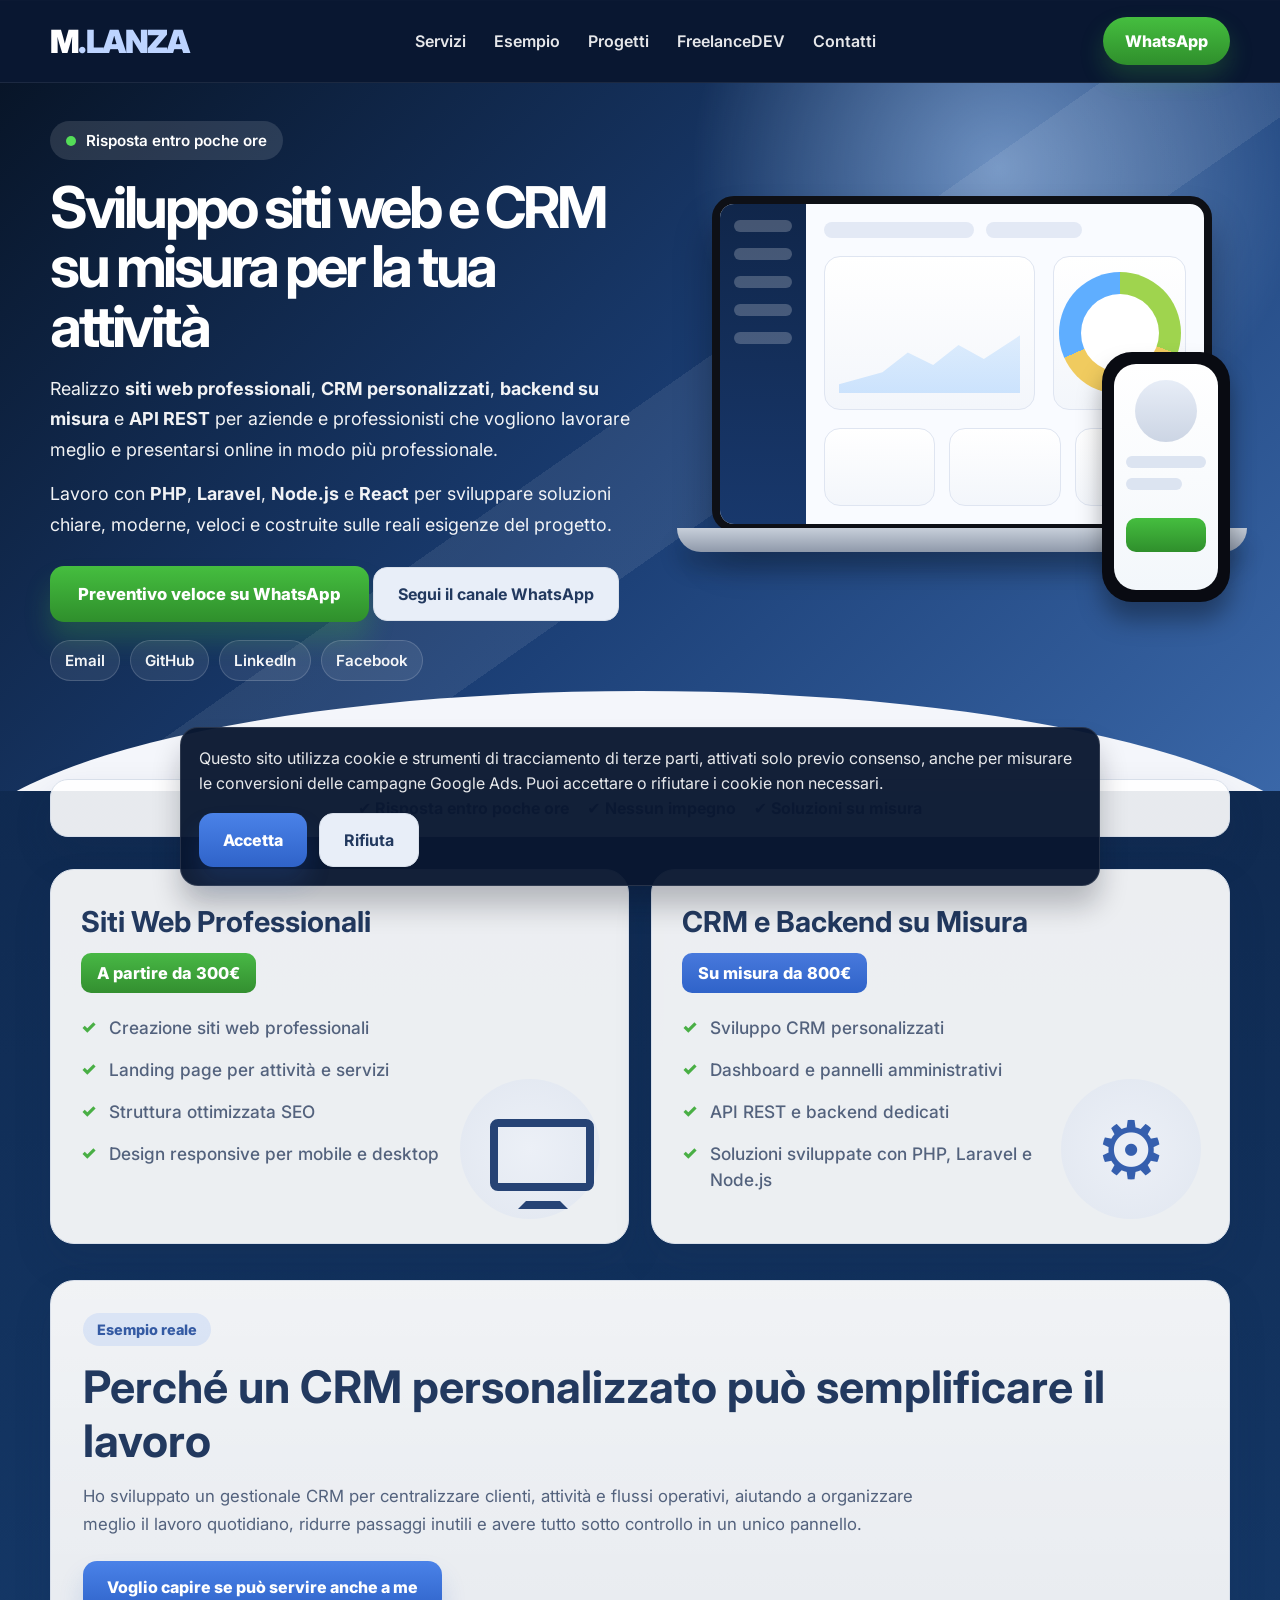
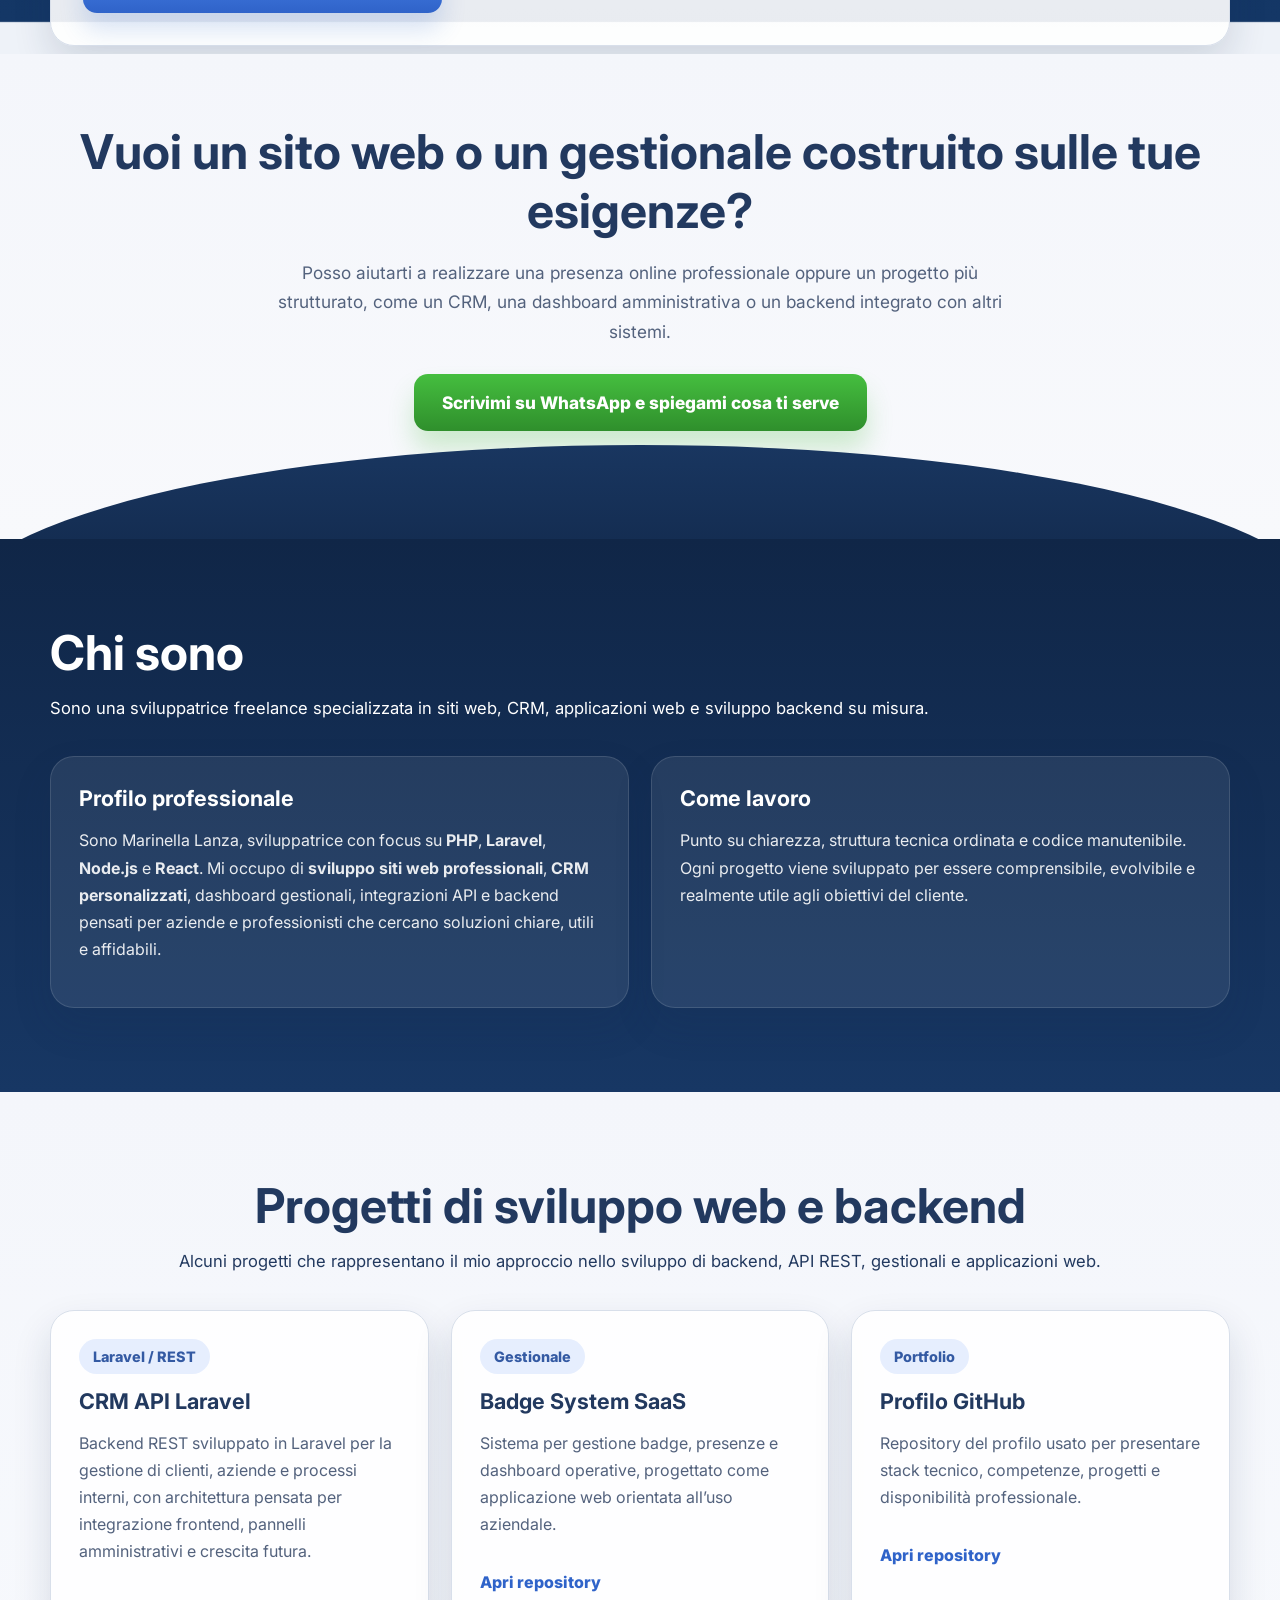
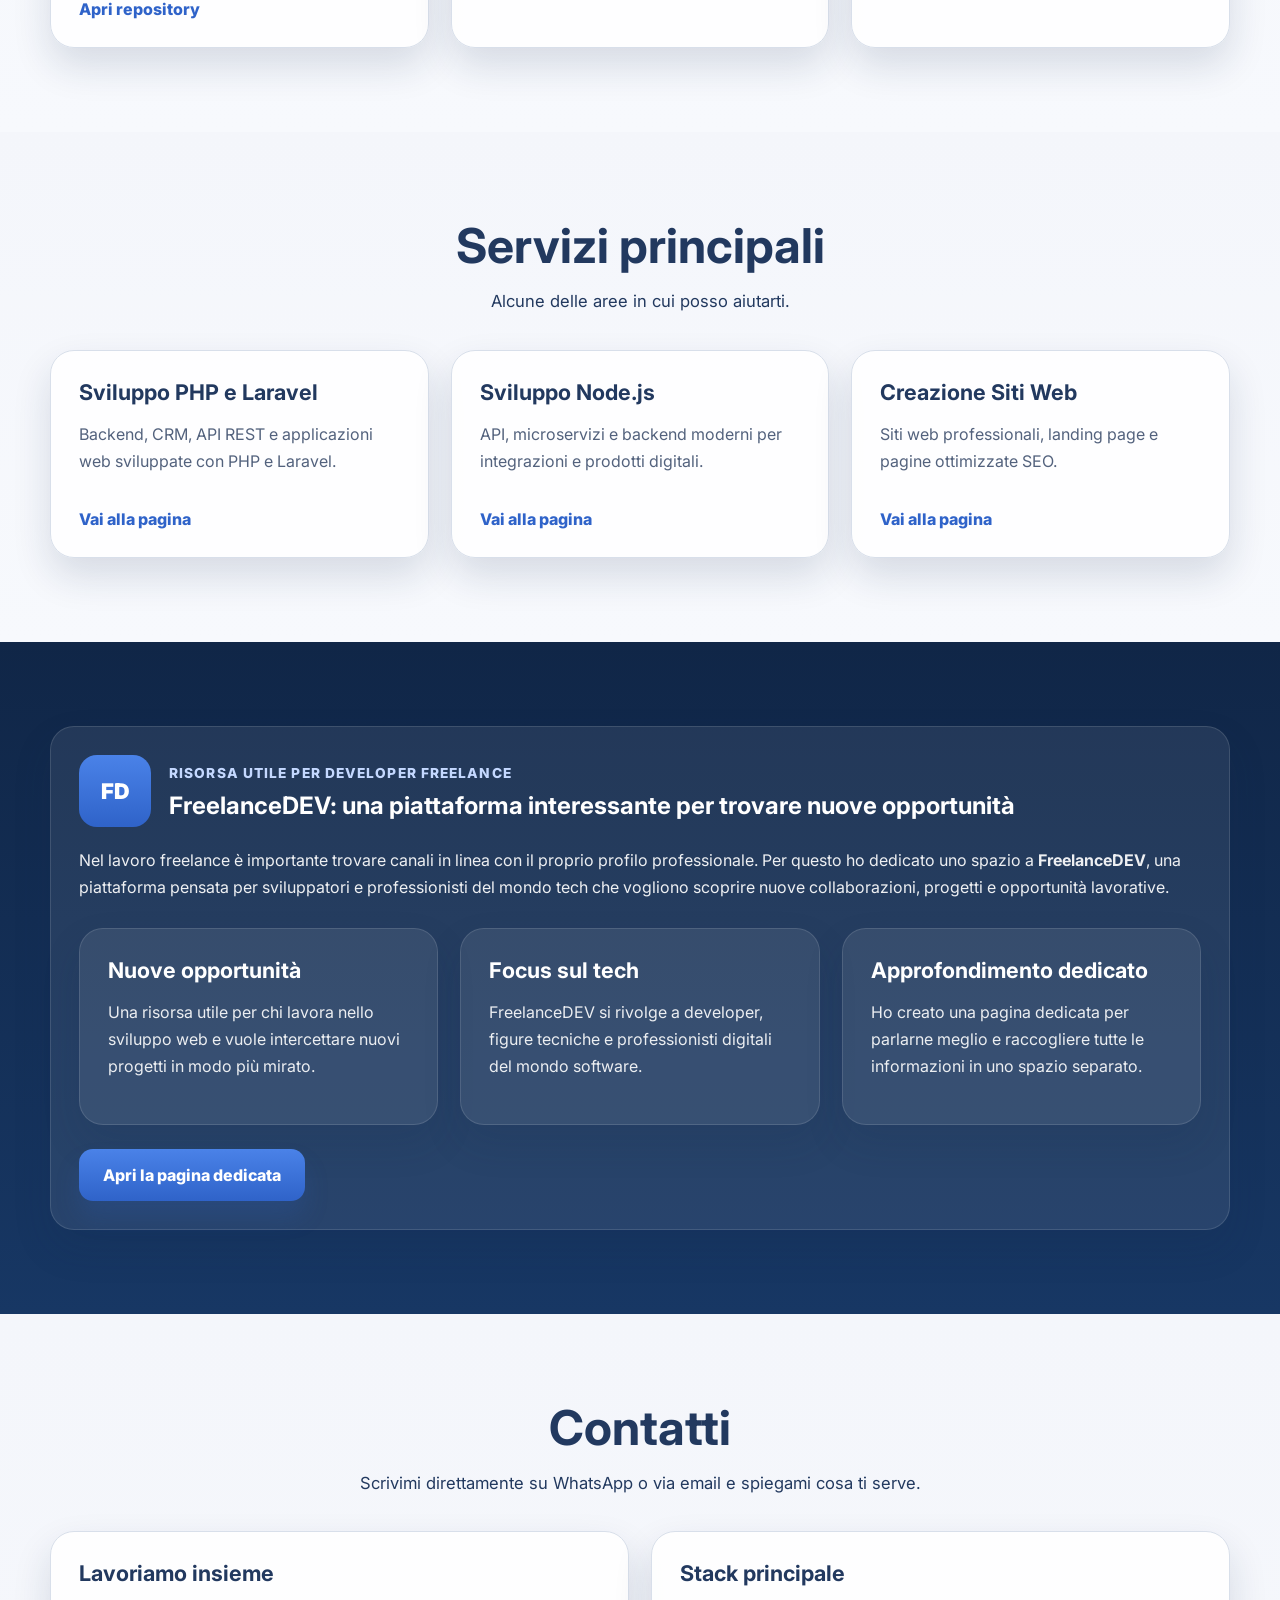
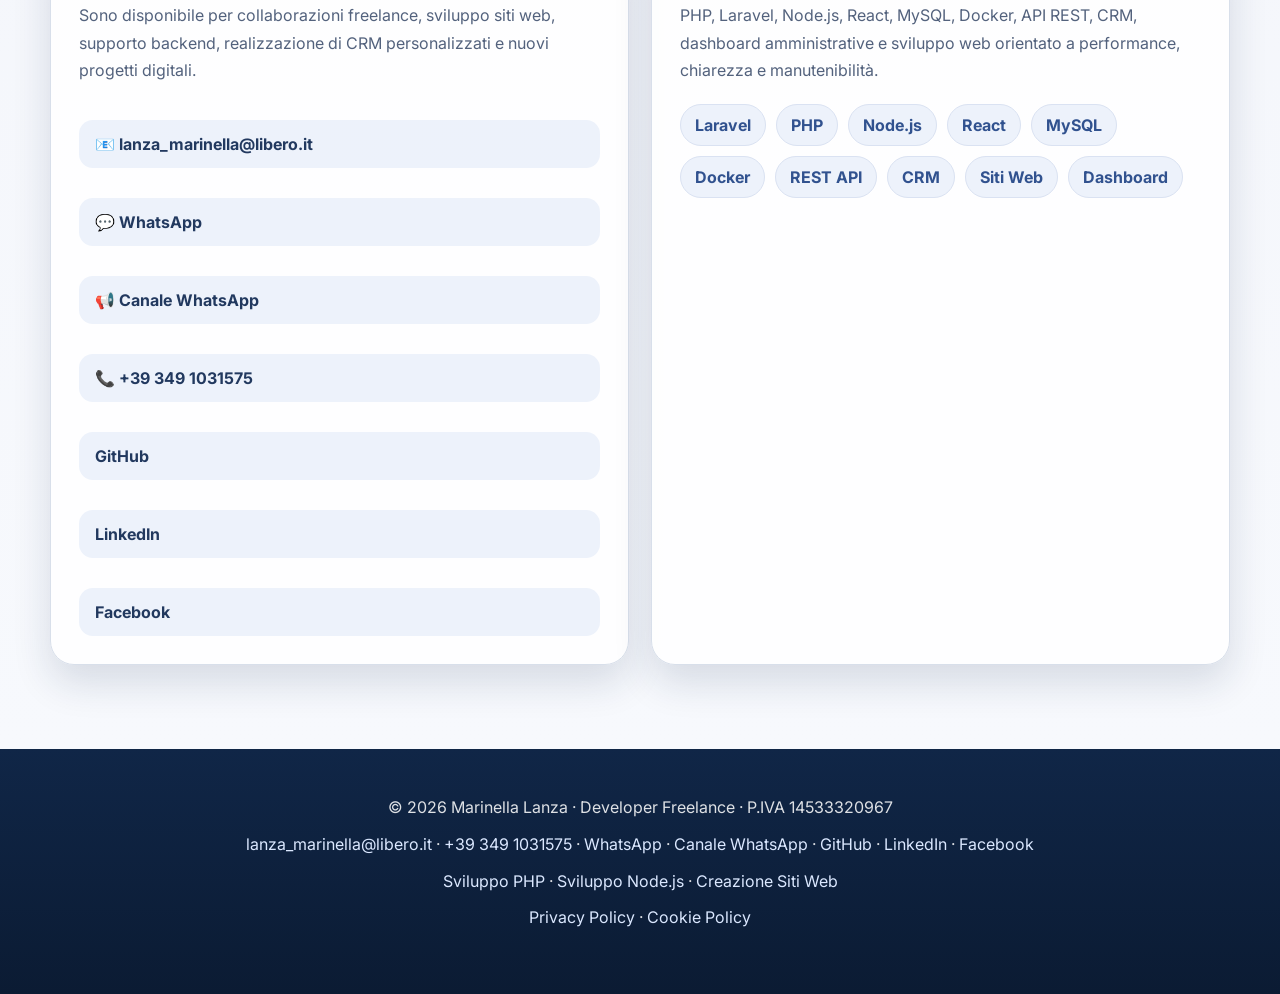
==== index.html @ a02931ba "Update index.html" ====
<!DOCTYPE html>
<html lang="it">
<head>
  <meta charset="UTF-8" />
  <meta name="viewport" content="width=device-width, initial-scale=1.0" />

  <title>Sviluppo Siti Web, CRM e Backend su Misura | Marinella Lanza</title>

  <meta
    name="description"
    content="Sviluppo siti web professionali, CRM personalizzati, API REST e backend su misura con PHP, Laravel, Node.js e React. Soluzioni per aziende e professionisti."
  />
  <meta
    name="keywords"
    content="sviluppo siti web, creazione siti web professionali, crm personalizzati, sviluppo crm, sviluppatore php freelance, laravel developer freelance, node.js developer freelance, backend su misura, api rest developer, siti web per aziende"
  />

  <meta name="author" content="Marinella Lanza" />
  <meta name="robots" content="index, follow" />
  <meta name="googlebot" content="index, follow" />
  <meta name="theme-color" content="#0b1d3b" />

  <link rel="canonical" href="https://mlanza683.github.io/" />
  <link rel="alternate" hreflang="it" href="https://mlanza683.github.io/" />
  <link rel="icon" href="favicon.svg" type="image/svg+xml" />
  <link rel="alternate icon" href="favicon.png" type="image/png" />

  <meta property="og:title" content="Sviluppo Siti Web, CRM e Backend su Misura | Marinella Lanza" />
  <meta
    property="og:description"
    content="Realizzo siti web professionali, CRM personalizzati, backend e API REST per aziende e professionisti."
  />
  <meta property="og:type" content="website" />
  <meta property="og:url" content="https://mlanza683.github.io/" />
  <meta property="og:image" content="https://mlanza683.github.io/portfolio.png" />

  <meta name="twitter:card" content="summary_large_image" />
  <meta name="twitter:title" content="Sviluppo Siti Web, CRM e Backend su Misura | Marinella Lanza" />
  <meta
    name="twitter:description"
    content="Siti web professionali, CRM su misura, API REST e backend sviluppati con PHP, Laravel e Node.js."
  />
  <meta name="twitter:image" content="https://mlanza683.github.io/portfolio.png" />

  <script type="application/ld+json">
  {
    "@context": "https://schema.org",
    "@type": "Person",
    "name": "Marinella Lanza",
    "url": "https://mlanza683.github.io/",
    "image": "https://mlanza683.github.io/portfolio.png",
    "jobTitle": "Developer Freelance",
    "description": "Sviluppatrice freelance specializzata in siti web professionali, CRM personalizzati, backend su misura e API REST.",
    "sameAs": [
      "https://github.com/mlanza683",
      "https://www.linkedin.com/in/marinella-l-0563414b/",
      "https://www.facebook.com/profile.php?id=61572117470288",
      "https://whatsapp.com/channel/0029VbCKe1B7T8baUpAToF1T"
    ],
    "knowsAbout": [
      "PHP",
      "Laravel",
      "Node.js",
      "React",
      "API REST",
      "CRM",
      "Creazione siti web",
      "Sviluppo backend",
      "MySQL",
      "Docker"
    ]
  }
  </script>

  <link rel="preconnect" href="https://fonts.googleapis.com" />
  <link rel="preconnect" href="https://fonts.gstatic.com" crossorigin />
  <link href="https://fonts.googleapis.com/css2?family=Inter:wght@300;400;500;600;700;800;900&display=swap" rel="stylesheet" />
  <link rel="stylesheet" href="style.css" />

  <style>
    .seo-hidden {
      position: absolute !important;
      width: 1px !important;
      height: 1px !important;
      padding: 0 !important;
      margin: -1px !important;
      overflow: hidden !important;
      clip: rect(0, 0, 0, 0) !important;
      white-space: nowrap !important;
      border: 0 !important;
    }
  </style>
</head>
<body>
  <header class="site-header">
    <div class="container header-inner">
      <a href="https://mlanza683.github.io/" class="logo">M<span>.LANZA</span></a>

      <button class="menu-toggle" aria-label="Apri menu" aria-expanded="false" aria-controls="site-menu">
        <span></span>
        <span></span>
        <span></span>
      </button>

      <nav class="main-nav" id="site-menu">
        <a href="https://mlanza683.github.io/#services">Servizi</a>
        <a href="https://mlanza683.github.io/#case">Esempio</a>
        <a href="https://mlanza683.github.io/#projects">Progetti</a>
        <a href="https://mlanza683.github.io/#freelancedev">FreelanceDEV</a>
        <a href="https://mlanza683.github.io/#contact">Contatti</a>
        <a
          class="mobile-nav-cta"
          href="https://wa.me/393491031575?text=Ciao,%20ho%20visto%20il%20tuo%20sito%20e%20vorrei%20informazioni"
          target="_blank"
          rel="noopener noreferrer"
        >WhatsApp</a>
      </nav>

      <a
        class="header-cta desktop-only"
        href="https://wa.me/393491031575?text=Ciao,%20ho%20visto%20il%20tuo%20sito%20e%20vorrei%20informazioni"
        target="_blank"
        rel="noopener noreferrer"
      >WhatsApp</a>
    </div>
  </header>

  <main id="top">
    <h1 class="seo-hidden">
      Sviluppo siti web professionali, CRM personalizzati e backend su misura per aziende e professionisti
    </h1>

    <h2 class="seo-hidden">
      Sviluppatore PHP freelance, Laravel developer e Node.js developer per siti web, API REST e applicazioni web
    </h2>

    <h2 class="seo-hidden">
      Creazione siti web professionali, sviluppo CRM su misura, dashboard aziendali e software gestionali
    </h2>

    <section class="hero">
      <div class="container hero-inner">
        <!-- DESKTOP HERO -->
        <div class="hero-desktop">
          <div class="hero-copy">
            <div class="eyebrow">
              <span class="eyebrow-dot"></span>
              Risposta entro poche ore
            </div>

            <h1>Sviluppo siti web e CRM su misura per la tua attività</h1>

            <p class="hero-text">
              Realizzo <strong>siti web professionali</strong>, <strong>CRM personalizzati</strong>,
              <strong>backend su misura</strong> e <strong>API REST</strong> per aziende e professionisti
              che vogliono lavorare meglio e presentarsi online in modo più professionale.
            </p>

            <p class="hero-text">
              Lavoro con <strong>PHP</strong>, <strong>Laravel</strong>, <strong>Node.js</strong> e <strong>React</strong>
              per sviluppare soluzioni chiare, moderne, veloci e costruite sulle reali esigenze del progetto.
            </p>

            <div class="hero-actions">
              <a
                class="btn btn-whatsapp"
                href="https://wa.me/393491031575?text=Ciao,%20ho%20visto%20il%20tuo%20sito%20e%20vorrei%20un%20preventivo"
                target="_blank"
                rel="noopener noreferrer"
                onclick="if(window.gtag){gtag('event','conversion',{'send_to':'AW-988048547/9_k9CLyBs5QcEKPZkdcD'});}"
              >
                Preventivo veloce su WhatsApp
              </a>

              <a
                class="btn btn-secondary"
                href="https://whatsapp.com/channel/0029VbCKe1B7T8baUpAToF1T"
                target="_blank"
                rel="noopener noreferrer"
              >
                Segui il canale WhatsApp
              </a>
            </div>

            <div class="hero-links">
              <a href="mailto:lanza_marinella@libero.it">Email</a>
              <a href="https://github.com/mlanza683" target="_blank" rel="noopener noreferrer">GitHub</a>
              <a href="https://www.linkedin.com/in/marinella-l-0563414b/" target="_blank" rel="noopener noreferrer">LinkedIn</a>
              <a href="https://www.facebook.com/profile.php?id=61572117470288" target="_blank" rel="noopener noreferrer">Facebook</a>
            </div>
          </div>

          <div class="hero-device">
            <div class="laptop">
              <div class="laptop-screen">
                <div class="screen-sidebar">
                  <span></span>
                  <span></span>
                  <span></span>
                  <span></span>
                  <span></span>
                </div>

                <div class="screen-main">
                  <div class="screen-head">
                    <div class="head-line long"></div>
                    <div class="head-line short"></div>
                  </div>

                  <div class="screen-panels">
                    <div class="graph-card">
                      <div class="graph"></div>
                    </div>
                    <div class="pie-card">
                      <div class="pie"></div>
                    </div>
                  </div>

                  <div class="mini-stats">
                    <div></div>
                    <div></div>
                    <div></div>
                  </div>
                </div>
              </div>

              <div class="laptop-base"></div>
            </div>

            <div class="phone">
              <div class="phone-screen">
                <div class="avatar"></div>
                <div class="phone-line"></div>
                <div class="phone-line short"></div>
                <div class="phone-button"></div>
              </div>
            </div>
          </div>
        </div>

        <!-- MOBILE HERO -->
        <div class="hero-mobile">
          <div class="eyebrow">
            <span class="eyebrow-dot"></span>
            Risposta entro poche ore
          </div>

          <h1>Sito web o CRM per la tua attività?</h1>

          <p class="hero-mobile-text">
            Soluzioni semplici, professionali e su misura per aziende e professionisti.
          </p>

          <ul class="hero-mobile-points">
            <li>Siti web professionali</li>
            <li>CRM per gestione clienti</li>
            <li>Preventivo rapido su WhatsApp</li>
            <li>Canale WhatsApp con idee e aggiornamenti</li>
          </ul>

          <div class="hero-actions mobile-actions">
            <a
              class="btn btn-whatsapp"
              href="https://wa.me/393491031575?text=Ciao,%20ho%20bisogno%20di%20un%20sito%20o%20gestionale"
              target="_blank"
              rel="noopener noreferrer"
              onclick="if(window.gtag){gtag('event','conversion',{'send_to':'AW-988048547/9_k9CLyBs5QcEKPZkdcD'});}"
            >
              Scrivimi su WhatsApp
            </a>

            <a
              class="btn btn-secondary"
              href="https://whatsapp.com/channel/0029VbCKe1B7T8baUpAToF1T"
              target="_blank"
              rel="noopener noreferrer"
            >
              Segui il canale
            </a>
          </div>

          <div class="hero-mobile-mini">
            Nessun impegno · Risposta veloce
          </div>
        </div>
      </div>

      <div class="hero-curve"></div>
    </section>

    <section class="trust-strip">
      <div class="container trust-inner">
        <span>✔ Risposta entro poche ore</span>
        <span>✔ Nessun impegno</span>
        <span>✔ Soluzioni su misura</span>
      </div>
    </section>

    <section class="pricing" id="services">
      <div class="container pricing-grid">
        <article class="pricing-card">
          <h2>Siti Web Professionali</h2>
          <div class="badge green">A partire da 300€</div>
          <ul>
            <li>Creazione siti web professionali</li>
            <li>Landing page per attività e servizi</li>
            <li>Struttura ottimizzata SEO</li>
            <li>Design responsive per mobile e desktop</li>
          </ul>
          <div class="icon-circle monitor"></div>
        </article>

        <article class="pricing-card">
          <h2>CRM e Backend su Misura</h2>
          <div class="badge blue">Su misura da 800€</div>
          <ul>
            <li>Sviluppo CRM personalizzati</li>
            <li>Dashboard e pannelli amministrativi</li>
            <li>API REST e backend dedicati</li>
            <li>Soluzioni sviluppate con PHP, Laravel e Node.js</li>
          </ul>
          <div class="icon-circle gear">⚙</div>
        </article>
      </div>
    </section>

    <section class="case-section" id="case">
      <div class="container">
        <div class="case-box">
          <div class="case-tag">Esempio reale</div>
          <h2>Perché un CRM personalizzato può semplificare il lavoro</h2>
          <p>
            Ho sviluppato un gestionale CRM per centralizzare clienti, attività e flussi operativi,
            aiutando a organizzare meglio il lavoro quotidiano, ridurre passaggi inutili
            e avere tutto sotto controllo in un unico pannello.
          </p>
          <a
            class="btn btn-primary"
            href="https://wa.me/393491031575?text=Ciao,%20ho%20letto%20del%20CRM%20e%20vorrei%20capire%20se%20pu%C3%B2%20servire%20anche%20a%20me"
            target="_blank"
            rel="noopener noreferrer"
          >
            Voglio capire se può servire anche a me
          </a>
        </div>
      </div>
    </section>

    <section class="cta-section">
      <div class="container">
        <div class="cta-box">
          <h2>Vuoi un sito web o un gestionale costruito sulle tue esigenze?</h2>
          <p>
            Posso aiutarti a realizzare una presenza online professionale oppure un progetto più strutturato,
            come un CRM, una dashboard amministrativa o un backend integrato con altri sistemi.
          </p>
          <a
            class="btn btn-whatsapp large"
            href="https://wa.me/393491031575?text=Ciao,%20ho%20bisogno%20di%20un%20sito%20o%20di%20un%20gestionale%20e%20vorrei%20parlarne"
            target="_blank"
            rel="noopener noreferrer"
            onclick="if(window.gtag){gtag('event','conversion',{'send_to':'AW-988048547/9_k9CLyBs5QcEKPZkdcD'});}"
          >
            Scrivimi su WhatsApp e spiegami cosa ti serve
          </a>
        </div>
      </div>
      <div class="cta-bottom-curve"></div>
    </section>

    <section class="dark-section" id="about">
      <div class="container">
        <div class="section-head">
          <h2>Chi sono</h2>
          <p>
            Sono una sviluppatrice freelance specializzata in siti web, CRM,
            applicazioni web e sviluppo backend su misura.
          </p>
        </div>

        <div class="grid two">
          <article class="glass-card">
            <h3>Profilo professionale</h3>
            <p>
              Sono Marinella Lanza, sviluppatrice con focus su <strong>PHP</strong>, <strong>Laravel</strong>,
              <strong>Node.js</strong> e <strong>React</strong>. Mi occupo di
              <strong>sviluppo siti web professionali</strong>, <strong>CRM personalizzati</strong>,
              dashboard gestionali, integrazioni API e backend pensati per aziende e professionisti
              che cercano soluzioni chiare, utili e affidabili.
            </p>
          </article>

          <article class="glass-card">
            <h3>Come lavoro</h3>
            <p>
              Punto su chiarezza, struttura tecnica ordinata e codice manutenibile.
              Ogni progetto viene sviluppato per essere comprensibile, evolvibile
              e realmente utile agli obiettivi del cliente.
            </p>
          </article>
        </div>
      </div>
    </section>

    <section class="light-section" id="projects">
      <div class="container">
        <div class="section-head center dark-text">
          <h2>Progetti di sviluppo web e backend</h2>
          <p>
            Alcuni progetti che rappresentano il mio approccio nello sviluppo di backend,
            API REST, gestionali e applicazioni web.
          </p>
        </div>

        <div class="grid three">
          <article class="light-card">
            <div class="project-tag">Laravel / REST</div>
            <h3>CRM API Laravel</h3>
            <p>
              Backend REST sviluppato in Laravel per la gestione di clienti, aziende e processi interni,
              con architettura pensata per integrazione frontend, pannelli amministrativi e crescita futura.
            </p>
            <a href="https://github.com/mlanza683/crm-api-laravel" target="_blank" rel="noopener noreferrer">Apri repository</a>
          </article>

          <article class="light-card">
            <div class="project-tag">Gestionale</div>
            <h3>Badge System SaaS</h3>
            <p>
              Sistema per gestione badge, presenze e dashboard operative,
              progettato come applicazione web orientata all’uso aziendale.
            </p>
            <a href="https://github.com/mlanza683/badge-system-saas" target="_blank" rel="noopener noreferrer">Apri repository</a>
          </article>

          <article class="light-card">
            <div class="project-tag">Portfolio</div>
            <h3>Profilo GitHub</h3>
            <p>
              Repository del profilo usato per presentare stack tecnico, competenze,
              progetti e disponibilità professionale.
            </p>
            <a href="https://github.com/mlanza683/mlanza683" target="_blank" rel="noopener noreferrer">Apri repository</a>
          </article>
        </div>
      </div>
    </section>

    <section class="light-section">
      <div class="container">
        <div class="section-head center dark-text">
          <h2>Servizi principali</h2>
          <p>Alcune delle aree in cui posso aiutarti.</p>
        </div>

        <div class="grid three">
          <article class="light-card">
            <h3>Sviluppo PHP e Laravel</h3>
            <p>Backend, CRM, API REST e applicazioni web sviluppate con PHP e Laravel.</p>
            <a href="/php-developer.html">Vai alla pagina</a>
          </article>

          <article class="light-card">
            <h3>Sviluppo Node.js</h3>
            <p>API, microservizi e backend moderni per integrazioni e prodotti digitali.</p>
            <a href="/nodejs-developer.html">Vai alla pagina</a>
          </article>

          <article class="light-card">
            <h3>Creazione Siti Web</h3>
            <p>Siti web professionali, landing page e pagine ottimizzate SEO.</p>
            <a href="/creazione-siti-web.html">Vai alla pagina</a>
          </article>
        </div>
      </div>
    </section>

    <section class="dark-section" id="freelancedev">
      <div class="container">
        <div class="fd-box">
          <div class="fd-head">
            <div class="fd-badge">FD</div>
            <div>
              <span class="fd-kicker">Risorsa utile per developer freelance</span>
              <h2>FreelanceDEV: una piattaforma interessante per trovare nuove opportunità</h2>
            </div>
          </div>

          <p class="fd-text">
            Nel lavoro freelance è importante trovare canali in linea con il proprio profilo professionale.
            Per questo ho dedicato uno spazio a <strong>FreelanceDEV</strong>, una piattaforma pensata per
            sviluppatori e professionisti del mondo tech che vogliono scoprire nuove collaborazioni,
            progetti e opportunità lavorative.
          </p>

          <div class="grid three">
            <article class="fd-card">
              <h3>Nuove opportunità</h3>
              <p>Una risorsa utile per chi lavora nello sviluppo web e vuole intercettare nuovi progetti in modo più mirato.</p>
            </article>

            <article class="fd-card">
              <h3>Focus sul tech</h3>
              <p>FreelanceDEV si rivolge a developer, figure tecniche e professionisti digitali del mondo software.</p>
            </article>

            <article class="fd-card">
              <h3>Approfondimento dedicato</h3>
              <p>Ho creato una pagina dedicata per parlarne meglio e raccogliere tutte le informazioni in uno spazio separato.</p>
            </article>
          </div>

          <div class="fd-action">
            <a class="btn btn-primary" href="/freelancedev.html">Apri la pagina dedicata</a>
          </div>
        </div>
      </div>
    </section>

    <section class="light-section" id="contact">
      <div class="container">
        <div class="section-head center dark-text">
          <h2>Contatti</h2>
          <p>Scrivimi direttamente su WhatsApp o via email e spiegami cosa ti serve.</p>
        </div>

        <div class="grid two">
          <article class="light-card">
            <h3>Lavoriamo insieme</h3>
            <p>
              Sono disponibile per collaborazioni freelance, sviluppo siti web,
              supporto backend, realizzazione di CRM personalizzati e nuovi progetti digitali.
            </p>

            <div class="contact-links">
              <a href="mailto:lanza_marinella@libero.it">📧 lanza_marinella@libero.it</a>
              <a href="https://wa.me/393491031575?text=Ciao,%20ho%20visto%20il%20tuo%20portfolio%20e%20vorrei%20parlarti%20di%20un%20progetto" target="_blank" rel="noopener noreferrer">💬 WhatsApp</a>
              <a href="https://whatsapp.com/channel/0029VbCKe1B7T8baUpAToF1T" target="_blank" rel="noopener noreferrer">📢 Canale WhatsApp</a>
              <a href="tel:+393491031575">📞 +39 349 1031575</a>
              <a href="https://github.com/mlanza683" target="_blank" rel="noopener noreferrer">GitHub</a>
              <a href="https://www.linkedin.com/in/marinella-l-0563414b/" target="_blank" rel="noopener noreferrer">LinkedIn</a>
              <a href="https://www.facebook.com/profile.php?id=61572117470288" target="_blank" rel="noopener noreferrer">Facebook</a>
            </div>
          </article>

          <article class="light-card">
            <h3>Stack principale</h3>
            <p>
              PHP, Laravel, Node.js, React, MySQL, Docker, API REST, CRM,
              dashboard amministrative e sviluppo web orientato a performance, chiarezza e manutenibilità.
            </p>
            <div class="stack-tags">
              <span>Laravel</span>
              <span>PHP</span>
              <span>Node.js</span>
              <span>React</span>
              <span>MySQL</span>
              <span>Docker</span>
              <span>REST API</span>
              <span>CRM</span>
              <span>Siti Web</span>
              <span>Dashboard</span>
            </div>
          </article>
        </div>
      </div>
    </section>
  </main>

  <footer class="site-footer">
    <div class="container">
      <p>© 2026 Marinella Lanza · Developer Freelance · P.IVA 14533320967</p>
      <p>
        <a href="mailto:lanza_marinella@libero.it">lanza_marinella@libero.it</a>
        ·
        <a href="tel:+393491031575">+39 349 1031575</a>
        ·
        <a href="https://wa.me/393491031575?text=Ciao,%20ho%20visto%20il%20tuo%20sito%20e%20vorrei%20informazioni" target="_blank" rel="noopener noreferrer">WhatsApp</a>
        ·
        <a href="https://whatsapp.com/channel/0029VbCKe1B7T8baUpAToF1T" target="_blank" rel="noopener noreferrer">Canale WhatsApp</a>
        ·
        <a href="https://github.com/mlanza683" target="_blank" rel="noopener noreferrer">GitHub</a>
        ·
        <a href="https://www.linkedin.com/in/marinella-l-0563414b/" target="_blank" rel="noopener noreferrer">LinkedIn</a>
        ·
        <a href="https://www.facebook.com/profile.php?id=61572117470288" target="_blank" rel="noopener noreferrer">Facebook</a>
      </p>
      <p>
        <a href="/php-developer.html">Sviluppo PHP</a>
        ·
        <a href="/nodejs-developer.html">Sviluppo Node.js</a>
        ·
        <a href="/creazione-siti-web.html">Creazione Siti Web</a>
      </p>
      <p>
        <a href="/privacy.html">Privacy Policy</a>
        ·
        <a href="/cookie.html">Cookie Policy</a>
      </p>
    </div>
  </footer>

  <div id="cookie-banner" class="cookie-banner" hidden>
    <div class="cookie-banner__content">
      <p>
        Questo sito utilizza cookie e strumenti di tracciamento di terze parti, attivati solo previo consenso,
        anche per misurare le conversioni delle campagne Google Ads.
        Puoi accettare o rifiutare i cookie non necessari.
      </p>
      <div class="cookie-banner__actions">
        <button id="cookie-accept" class="btn btn-primary" type="button">Accetta</button>
        <button id="cookie-reject" class="btn btn-secondary" type="button">Rifiuta</button>
      </div>
    </div>
  </div>

  <a
    href="https://wa.me/393491031575?text=Ciao,%20ho%20visto%20il%20tuo%20sito%20e%20vorrei%20informazioni"
    class="sticky-wa"
    target="_blank"
    rel="noopener noreferrer"
  >
    Scrivimi su WhatsApp
  </a>

  <script>
    (function () {
      const STORAGE_KEY = "ml_cookie_consent_v1";
      const GOOGLE_ADS_ID = "AW-988048547";

      function getEl(id) {
        return document.getElementById(id);
      }

      function getConsent() {
        try {
          return localStorage.getItem(STORAGE_KEY);
        } catch (e) {
          return null;
        }
      }

      function setConsent(value) {
        try {
          localStorage.setItem(STORAGE_KEY, value);
        } catch (e) {}
      }

      function showBanner() {
        const banner = getEl("cookie-banner");
        if (banner) banner.hidden = false;
      }

      function hideBanner() {
        const banner = getEl("cookie-banner");
        if (banner) banner.hidden = true;
      }

      function loadGoogleAds() {
        if (window.__googleAdsLoaded) return;
        window.__googleAdsLoaded = true;

        window.dataLayer = window.dataLayer || [];
        window.gtag = window.gtag || function () {
          window.dataLayer.push(arguments);
        };

        const script = document.createElement("script");
        script.async = true;
        script.src = "https://www.googletagmanager.com/gtag/js?id=" + GOOGLE_ADS_ID;
        document.head.appendChild(script);

        window.gtag("js", new Date());
        window.gtag("config", GOOGLE_ADS_ID);
      }

      function initCookieBanner() {
        const banner = getEl("cookie-banner");
        const acceptBtn = getEl("cookie-accept");
        const rejectBtn = getEl("cookie-reject");

        if (!banner || !acceptBtn || !rejectBtn) return;

        const consent = getConsent();

        if (consent === "accepted") {
          hideBanner();
          loadGoogleAds();
        } else if (consent === "rejected") {
          hideBanner();
        } else {
          showBanner();
        }

        acceptBtn.addEventListener("click", function () {
          setConsent("accepted");
          hideBanner();
          loadGoogleAds();
        });

        rejectBtn.addEventListener("click", function () {
          setConsent("rejected");
          hideBanner();
        });
      }

      document.addEventListener("DOMContentLoaded", initCookieBanner);
    })();
  </script>

  <script>
    document.addEventListener("DOMContentLoaded", function () {
      const toggle = document.querySelector(".menu-toggle");
      const nav = document.querySelector(".main-nav");

      if (!toggle || !nav) return;

      toggle.addEventListener("click", function () {
        const isOpen = nav.classList.toggle("open");
        toggle.setAttribute("aria-expanded", isOpen ? "true" : "false");
      });

      nav.querySelectorAll('a[href^="#"]').forEach(function (link) {
        link.addEventListener("click", function () {
          nav.classList.remove("open");
          toggle.setAttribute("aria-expanded", "false");
        });
      });
    });
  </script>
</body>
</html>
---- style.css ----
:root {
  --hero-dark: #0a1730;
  --hero-mid: #1a3d73;
  --hero-light: #4b78bb;
  --white: #ffffff;
  --surface: #f4f6fb;
  --surface-2: #eef2f8;
  --text-dark: #22395f;
  --text-body: #53627d;
  --line: #d8dfea;
  --green-1: #45be3f;
  --green-2: #2f8f2c;
  --blue-1: #4a82e8;
  --blue-2: #2f63c9;
  --shadow: 0 18px 38px rgba(20, 44, 80, 0.14);
  --radius-xl: 28px;
  --radius-lg: 22px;
  --radius-md: 16px;
  --max: 1180px;
}

* {
  box-sizing: border-box;
}

html {
  scroll-behavior: smooth;
}

body {
  margin: 0;
  font-family: "Inter", system-ui, sans-serif;
  color: var(--text-dark);
  background: linear-gradient(
    180deg,
    #0b1d3b 0%,
    #143766 28%,
    var(--surface-2) 28%,
    var(--surface-2) 100%
  );
  overflow-x: hidden;
}

a {
  color: inherit;
  text-decoration: none;
}

button,
input,
textarea,
select {
  font: inherit;
}

.container {
  width: min(100% - 40px, var(--max));
  margin: 0 auto;
}

.seo-helper {
  position: absolute;
  width: 1px;
  height: 1px;
  overflow: hidden;
  clip-path: inset(50%);
  white-space: nowrap;
}

/* HEADER */

.site-header {
  position: sticky;
  top: 0;
  z-index: 100;
  background: rgba(10, 23, 48, 0.86);
  backdrop-filter: blur(12px);
  border-bottom: 1px solid rgba(255, 255, 255, 0.08);
}

.header-inner {
  min-height: 82px;
  display: flex;
  align-items: center;
  justify-content: space-between;
  gap: 24px;
  position: relative;
}

.logo {
  color: var(--white);
  font-size: 2rem;
  font-weight: 900;
  letter-spacing: -0.05em;
  z-index: 101;
}

.logo span {
  color: #bdd4ff;
}

.main-nav {
  display: flex;
  align-items: center;
  gap: 28px;
}

.main-nav a {
  color: rgba(255, 255, 255, 0.9);
  font-weight: 600;
  transition: color 0.2s ease, background 0.2s ease;
}

.main-nav a:hover {
  color: #ffffff;
}

.header-cta,
.mobile-nav-cta {
  display: inline-flex;
  align-items: center;
  justify-content: center;
  padding: 14px 22px;
  border-radius: 999px;
  background: linear-gradient(180deg, var(--green-1), var(--green-2));
  color: var(--white);
  font-weight: 800;
  box-shadow: 0 12px 24px rgba(69, 190, 63, 0.22);
}

.desktop-only {
  display: inline-flex;
}

.menu-toggle {
  display: none;
  width: 48px;
  height: 48px;
  border: 1px solid rgba(255, 255, 255, 0.15);
  background: rgba(255, 255, 255, 0.06);
  border-radius: 12px;
  padding: 0;
  cursor: pointer;
  align-items: center;
  justify-content: center;
  flex-direction: column;
  gap: 5px;
  z-index: 101;
}

.menu-toggle span {
  display: block;
  width: 20px;
  height: 2px;
  background: #fff;
  border-radius: 999px;
}

.mobile-nav-cta {
  display: none;
}

/* HERO */

.hero {
  position: relative;
  overflow: hidden;
  color: var(--white);
  background:
    radial-gradient(circle at 78% 12%, rgba(177, 212, 255, 0.55), transparent 26%),
    linear-gradient(135deg, #081528 0%, #1a3d73 52%, #3a67a8 100%);
  padding: 38px 0 110px;
}

.hero::before {
  content: "";
  position: absolute;
  inset: 0;
  background: linear-gradient(
    145deg,
    transparent 48%,
    rgba(255, 255, 255, 0.08) 48%,
    rgba(255, 255, 255, 0.08) 58%,
    transparent 58%
  );
  pointer-events: none;
}

.hero-inner {
  position: relative;
  z-index: 1;
}

.hero-desktop {
  display: grid;
  grid-template-columns: 1fr 0.92fr;
  gap: 28px;
  align-items: center;
  width: 100%;
}

.hero-mobile {
  display: none;
}

.eyebrow {
  display: inline-flex;
  align-items: center;
  gap: 10px;
  padding: 10px 16px;
  border-radius: 999px;
  background: rgba(255, 255, 255, 0.12);
  font-size: 0.95rem;
  font-weight: 600;
  margin-bottom: 18px;
}

.eyebrow-dot {
  width: 10px;
  height: 10px;
  border-radius: 50%;
  background: #54dd58;
}

.hero h1 {
  margin: 0 0 18px;
  max-width: 760px;
  font-size: clamp(2.5rem, 4.5vw, 4.5rem);
  line-height: 1.03;
  letter-spacing: -0.06em;
}

.hero-text {
  margin: 0 0 14px;
  max-width: 700px;
  font-size: 1.12rem;
  line-height: 1.7;
  color: rgba(255, 255, 255, 0.94);
}

.hero-actions {
  margin-top: 26px;
}

.hero-links {
  display: flex;
  flex-wrap: wrap;
  gap: 10px;
  margin-top: 18px;
}

.hero-links a {
  padding: 10px 14px;
  border-radius: 999px;
  background: rgba(255, 255, 255, 0.08);
  border: 1px solid rgba(255, 255, 255, 0.16);
  color: rgba(255, 255, 255, 0.95);
  font-weight: 600;
  font-size: 0.95rem;
}

.btn {
  display: inline-flex;
  align-items: center;
  justify-content: center;
  gap: 10px;
  border: 0;
  cursor: pointer;
  text-align: center;
}

.btn-whatsapp {
  padding: 18px 28px;
  border-radius: 14px;
  background: linear-gradient(180deg, var(--green-1), var(--green-2));
  color: var(--white);
  font-size: 1.04rem;
  font-weight: 800;
  box-shadow: 0 18px 26px rgba(69, 190, 63, 0.24);
}

.btn-primary {
  padding: 16px 24px;
  border-radius: 14px;
  background: linear-gradient(180deg, var(--blue-1), var(--blue-2));
  color: var(--white);
  font-weight: 800;
  box-shadow: 0 16px 24px rgba(47, 99, 201, 0.18);
}

.btn-secondary {
  padding: 16px 24px;
  border-radius: 14px;
  background: #e8eef8;
  color: var(--text-dark);
  border: 1px solid var(--line);
  font-weight: 700;
}

.large {
  min-width: 340px;
  font-size: 1.08rem;
}

/* HERO DEVICE */

.hero-device {
  position: relative;
  min-height: 430px;
}

.laptop {
  position: absolute;
  right: 18px;
  top: 10px;
  width: 500px;
  max-width: 100%;
}

.laptop-screen {
  display: grid;
  grid-template-columns: 86px 1fr;
  border: 8px solid #0e1016;
  border-radius: 22px;
  overflow: hidden;
  background: #f9fbff;
  box-shadow: 0 28px 36px rgba(6, 10, 18, 0.34);
}

.screen-sidebar {
  background: linear-gradient(180deg, #10264a, #18386c);
  padding: 16px 14px;
}

.screen-sidebar span {
  display: block;
  height: 12px;
  margin-bottom: 16px;
  border-radius: 999px;
  background: rgba(255, 255, 255, 0.22);
}

.screen-main {
  padding: 18px;
}

.screen-head {
  display: flex;
  gap: 12px;
  margin-bottom: 18px;
}

.head-line {
  height: 16px;
  border-radius: 999px;
  background: #e3e9f5;
}

.head-line.long {
  width: 150px;
}

.head-line.short {
  width: 96px;
}

.screen-panels {
  display: grid;
  grid-template-columns: 1.35fr 0.85fr;
  gap: 18px;
  margin-bottom: 18px;
}

.graph-card,
.pie-card,
.mini-stats div {
  background: linear-gradient(180deg, #ffffff, #f3f6fb);
  border: 1px solid #dfe5f1;
  border-radius: 16px;
}

.graph-card {
  height: 154px;
  padding: 14px;
  position: relative;
}

.graph {
  position: absolute;
  left: 14px;
  right: 14px;
  bottom: 16px;
  height: 74px;
  background: linear-gradient(180deg, rgba(86, 168, 255, 0.14), rgba(86, 168, 255, 0.26));
  clip-path: polygon(
    0% 88%,
    12% 80%,
    24% 72%,
    38% 45%,
    52% 62%,
    66% 35%,
    80% 54%,
    100% 22%,
    100% 100%,
    0% 100%
  );
}

.pie-card {
  display: grid;
  place-items: center;
  height: 154px;
}

.pie {
  width: 122px;
  height: 122px;
  border-radius: 50%;
  background: conic-gradient(
    #9fd44e 0 110deg,
    #f0cb5f 110deg 246deg,
    #5faeff 246deg 360deg
  );
  position: relative;
}

.pie::after {
  content: "";
  position: absolute;
  inset: 22px;
  border-radius: 50%;
  background: #fff;
}

.mini-stats {
  display: grid;
  grid-template-columns: repeat(3, 1fr);
  gap: 14px;
}

.mini-stats div {
  height: 78px;
}

.laptop-base {
  width: 114%;
  height: 24px;
  margin-left: -7%;
  margin-top: -4px;
  border-radius: 0 0 28px 28px;
  background: linear-gradient(180deg, #c7cfda, #8f99aa);
  box-shadow: 0 18px 20px rgba(10, 16, 28, 0.22);
}

.phone {
  position: absolute;
  right: 0;
  bottom: 14px;
  width: 128px;
  height: 250px;
  border-radius: 30px;
  background: #090b12;
  padding: 12px;
  box-shadow: 0 18px 24px rgba(0, 0, 0, 0.34);
}

.phone-screen {
  height: 100%;
  border-radius: 22px;
  background: linear-gradient(180deg, #ffffff, #f3f7fb);
  padding: 16px 12px;
}

.avatar {
  width: 62px;
  height: 62px;
  margin: 0 auto 14px;
  border-radius: 50%;
  background: linear-gradient(180deg, #e7edf7, #ccd5e4);
}

.phone-line {
  height: 12px;
  border-radius: 999px;
  background: #dce4f1;
  margin-bottom: 10px;
}

.phone-line.short {
  width: 70%;
}

.phone-button {
  margin-top: 28px;
  height: 34px;
  border-radius: 10px;
  background: linear-gradient(180deg, var(--green-1), var(--green-2));
}

.hero-curve {
  position: absolute;
  left: -4%;
  right: -4%;
  bottom: -76px;
  height: 176px;
  background: var(--surface);
  border-radius: 50% 50% 0 0 / 100% 100% 0 0;
}

/* HERO MOBILE */

.hero-mobile-text {
  margin: 0 0 14px;
  font-size: 1.02rem;
  line-height: 1.6;
  color: rgba(255, 255, 255, 0.94);
}

.hero-mobile-points {
  margin: 0;
  padding: 0;
  list-style: none;
  display: grid;
  gap: 10px;
}

.hero-mobile-points li {
  padding-left: 22px;
  position: relative;
  font-weight: 700;
  color: rgba(255, 255, 255, 0.96);
}

.hero-mobile-points li::before {
  content: "✓";
  position: absolute;
  left: 0;
  top: 0;
  color: #54dd58;
  font-weight: 900;
}

.hero-mobile-mini {
  margin-top: 14px;
  font-size: 0.92rem;
  color: rgba(255, 255, 255, 0.82);
}

/* TRUST */

.trust-strip {
  position: relative;
  z-index: 2;
  margin-top: -12px;
  padding: 0 0 20px;
}

.trust-inner {
  display: flex;
  justify-content: center;
  flex-wrap: wrap;
  gap: 18px;
  background: rgba(255, 255, 255, 0.9);
  border: 1px solid var(--line);
  box-shadow: var(--shadow);
  border-radius: 18px;
  padding: 18px 22px;
  color: var(--text-dark);
  font-weight: 700;
}

/* LAYOUT SECTIONS */

.pricing,
.case-section,
.light-section,
.dark-section,
.cta-section {
  position: relative;
  z-index: 2;
}

.pricing {
  padding-top: 12px;
}

.pricing-grid,
.grid.two,
.grid.three {
  display: grid;
  gap: 22px;
}

.pricing-grid,
.grid.two {
  grid-template-columns: repeat(2, 1fr);
}

.grid.three {
  grid-template-columns: repeat(3, 1fr);
}

/* CARDS */

.pricing-card,
.light-card,
.case-box,
.glass-card,
.fd-card,
.fd-box {
  border-radius: 24px;
  box-shadow: var(--shadow);
}

.pricing-card {
  position: relative;
  background: rgba(255, 255, 255, 0.92);
  border: 1px solid var(--line);
  padding: 34px 30px;
  overflow: hidden;
}

.pricing-card h2 {
  margin: 0 0 14px;
  font-size: 1.8rem;
}

.badge {
  display: inline-block;
  padding: 10px 16px;
  border-radius: 10px;
  color: var(--white);
  font-weight: 800;
  font-size: 1.02rem;
  margin-bottom: 22px;
}

.badge.green {
  background: linear-gradient(180deg, #48b845, #338f30);
}

.badge.blue {
  background: linear-gradient(180deg, #4879dc, #2f63c9);
}

.pricing-card ul {
  margin: 0;
  padding: 0;
  list-style: none;
  max-width: 70%;
}

.pricing-card li {
  position: relative;
  padding-left: 28px;
  margin-bottom: 16px;
  font-size: 1.08rem;
  color: var(--text-body);
  font-weight: 500;
  line-height: 1.5;
}

.pricing-card li::before {
  content: "✓";
  position: absolute;
  left: 0;
  top: -1px;
  color: #49af45;
  font-weight: 900;
}

.icon-circle {
  position: absolute;
  right: 28px;
  bottom: 24px;
  width: 140px;
  height: 140px;
  border-radius: 50%;
  background: radial-gradient(circle, rgba(236, 240, 247, 0.96), rgba(224, 230, 240, 0.94));
}

.monitor::before {
  content: "";
  position: absolute;
  left: 30px;
  top: 40px;
  width: 88px;
  height: 56px;
  border: 8px solid #264375;
  border-radius: 8px;
}

.monitor::after {
  content: "";
  position: absolute;
  left: 58px;
  top: 104px;
  width: 34px;
  height: 18px;
  border-bottom: 8px solid #264375;
  border-left: 8px solid transparent;
  border-right: 8px solid transparent;
}

.gear {
  display: grid;
  place-items: center;
  font-size: 5rem;
  color: #355fae;
}

.case-section {
  padding: 36px 0 8px;
}

.case-box {
  background: linear-gradient(180deg, rgba(255, 255, 255, 0.94), rgba(255, 255, 255, 0.9));
  border: 1px solid var(--line);
  padding: 32px;
}

.case-tag {
  display: inline-block;
  padding: 8px 14px;
  border-radius: 999px;
  background: rgba(63, 125, 245, 0.12);
  color: #345aa3;
  font-size: 0.9rem;
  font-weight: 800;
  margin-bottom: 14px;
}

.case-box h2 {
  margin: 0 0 14px;
  font-size: clamp(1.9rem, 4vw, 2.8rem);
}

.case-box p {
  margin: 0 0 22px;
  max-width: 860px;
  color: var(--text-body);
  font-size: 1.05rem;
  line-height: 1.7;
}

/* CTA */

.cta-section {
  padding: 68px 0 108px;
  background: linear-gradient(180deg, var(--surface) 0%, #f8f9fc 100%);
}

.cta-box {
  text-align: center;
}

.cta-box h2 {
  margin: 0;
  font-size: clamp(2.1rem, 4vw, 3rem);
}

.cta-box p {
  margin: 18px auto 28px;
  max-width: 760px;
  font-size: 1.08rem;
  color: var(--text-body);
  line-height: 1.7;
}

.cta-bottom-curve {
  position: absolute;
  left: -4%;
  right: -4%;
  bottom: -76px;
  height: 170px;
  background: linear-gradient(180deg, #193660 0%, #102647 100%);
  border-radius: 50% 50% 0 0 / 100% 100% 0 0;
}

/* DARK/LIGHT SECTIONS */

.dark-section {
  padding: 84px 0;
  background: linear-gradient(180deg, #102647 0%, #173764 100%);
  color: var(--white);
}

.light-section {
  padding: 84px 0;
  background: linear-gradient(180deg, var(--surface) 0%, #f7f9fd 100%);
}

.section-head {
  margin-bottom: 34px;
}

.section-head.center {
  text-align: center;
}

.dark-text h2,
.dark-text p {
  color: var(--text-dark);
}

.section-head h2 {
  margin: 0 0 12px;
  font-size: clamp(2rem, 4vw, 3rem);
}

.section-head p {
  margin: 0;
  font-size: 1.04rem;
  line-height: 1.7;
}

.glass-card,
.fd-card,
.fd-box {
  background: rgba(255, 255, 255, 0.08);
  border: 1px solid rgba(255, 255, 255, 0.12);
  padding: 28px;
}

.light-card {
  background: rgba(255, 255, 255, 0.88);
  border: 1px solid var(--line);
  padding: 28px;
}

.glass-card h3,
.fd-card h3,
.light-card h3 {
  margin: 0 0 12px;
  font-size: 1.35rem;
}

.glass-card p,
.fd-card p {
  color: rgba(255, 255, 255, 0.9);
  line-height: 1.7;
}

.light-card p {
  color: var(--text-body);
  line-height: 1.7;
}

.project-tag {
  display: inline-block;
  padding: 9px 14px;
  margin-bottom: 14px;
  border-radius: 999px;
  background: rgba(63, 125, 245, 0.12);
  color: #345aa3;
  font-size: 0.9rem;
  font-weight: 800;
}

.light-card a {
  display: inline-block;
  margin-top: 18px;
  color: #2f63c9;
  font-weight: 800;
}

/* FREELANCEDEV */

.fd-head {
  display: flex;
  align-items: center;
  gap: 18px;
  margin-bottom: 20px;
}

.fd-badge {
  width: 72px;
  height: 72px;
  flex: 0 0 72px;
  display: grid;
  place-items: center;
  border-radius: 18px;
  background: linear-gradient(180deg, var(--blue-1), var(--blue-2));
  color: var(--white);
  font-weight: 900;
  font-size: 1.35rem;
}

.fd-kicker {
  display: inline-block;
  margin-bottom: 10px;
  color: #c4d8ff;
  text-transform: uppercase;
  letter-spacing: 0.08em;
  font-size: 0.86rem;
  font-weight: 800;
}

.fd-head h2 {
  margin: 0;
}

.fd-text {
  margin: 0 0 26px;
  color: rgba(255, 255, 255, 0.92);
  line-height: 1.7;
}

.fd-action {
  margin-top: 24px;
}

/* CONTACT */

.contact-links {
  display: grid;
  gap: 12px;
  margin-top: 18px;
}

.contact-links a {
  padding: 14px 16px;
  border-radius: 14px;
  background: rgba(47, 99, 201, 0.08);
  color: var(--text-dark);
  font-weight: 700;
}

.stack-tags {
  display: flex;
  flex-wrap: wrap;
  gap: 10px;
  margin-top: 20px;
}

.stack-tags span {
  padding: 10px 14px;
  border-radius: 999px;
  background: #edf2fb;
  color: #31528f;
  border: 1px solid #dae2f2;
  font-weight: 700;
}

/* FOOTER */

.site-footer {
  background: linear-gradient(180deg, #102647 0%, #0b1b33 100%);
  color: rgba(255, 255, 255, 0.86);
  text-align: center;
  padding: 36px 0 54px;
}

.site-footer a {
  color: #dbe8ff;
}

.site-footer p {
  line-height: 1.8;
  margin: 8px 0;
}

/* COOKIE */

.cookie-banner {
  position: fixed;
  left: 14px;
  right: 14px;
  bottom: 14px;
  z-index: 200;
}

.cookie-banner__content {
  width: min(100%, 920px);
  margin: 0 auto;
  padding: 18px;
  border-radius: 18px;
  background: rgba(10, 23, 48, 0.96);
  color: var(--white);
  border: 1px solid rgba(255, 255, 255, 0.12);
  box-shadow: 0 20px 28px rgba(7, 13, 25, 0.24);
}

.cookie-banner__content p {
  margin: 0;
  color: rgba(255, 255, 255, 0.9);
  line-height: 1.6;
}

.cookie-banner__actions {
  display: flex;
  flex-wrap: wrap;
  gap: 12px;
  margin-top: 16px;
}

/* STICKY WA */

.sticky-wa {
  display: none;
}

/* LEGAL */

.legal-hero {
  background: linear-gradient(135deg, #0b1d3b, #1f3f75);
  color: white;
  padding: 80px 0 60px;
}

.legal-hero h1 {
  font-size: 2.5rem;
  margin-bottom: 10px;
}

.legal-hero p {
  opacity: 0.8;
}

.legal-page {
  padding: 60px 0;
  background: #f5f7fb;
}

.legal-container {
  max-width: 900px;
}

.legal-block {
  background: white;
  padding: 25px;
  border-radius: 12px;
  margin-bottom: 20px;
  box-shadow: 0 10px 25px rgba(0, 0, 0, 0.05);
}

.legal-block h2 {
  margin-bottom: 10px;
  color: #0b1d3b;
}

.legal-block p,
.legal-block li {
  color: #4a5a75;
  line-height: 1.6;
}

/* TABLET */

@media (max-width: 1180px) {
  .pricing-grid,
  .grid.two,
  .grid.three {
    grid-template-columns: 1fr;
  }

  .hero {
    padding-bottom: 90px;
  }

  .hero-device {
    min-height: 360px;
    margin-top: 8px;
  }

  .laptop {
    position: relative;
    right: 0;
    top: 0;
    margin: 0 auto;
    width: min(100%, 560px);
  }

  .phone {
    right: 12px;
    bottom: 0;
  }

  .pricing-card ul {
    max-width: 100%;
    padding-right: 170px;
  }
}

/* MOBILE */

@media (max-width: 760px) {
  .container {
    width: min(100% - 24px, var(--max));
  }

  .header-inner {
    min-height: 74px;
  }

  .menu-toggle {
    display: inline-flex;
  }

  .desktop-only {
    display: none;
  }

  .main-nav {
    position: absolute;
    top: calc(100% + 10px);
    left: 0;
    right: 0;
    display: none;
    flex-direction: column;
    align-items: stretch;
    gap: 10px;
    padding: 16px;
    border-radius: 18px;
    background: rgba(10, 23, 48, 0.98);
    border: 1px solid rgba(255, 255, 255, 0.08);
    box-shadow: 0 18px 30px rgba(0, 0, 0, 0.28);
    z-index: 120;
  }

  .main-nav.open {
    display: flex;
  }

  .main-nav a {
    padding: 12px 14px;
    border-radius: 12px;
    background: rgba(255, 255, 255, 0.04);
  }

  .mobile-nav-cta {
    display: inline-flex;
    justify-content: center;
    margin-top: 4px;
  }

  .hero {
    padding: 24px 0 56px;
  }

  .hero-desktop {
    display: none;
  }

  .hero-mobile {
    display: block;
    width: 100%;
    position: relative;
    z-index: 2;
  }

  .eyebrow {
    font-size: 0.86rem;
    padding: 9px 14px;
    margin-bottom: 14px;
  }

  .hero-mobile h1 {
    margin: 0 0 12px;
    font-size: 1.9rem;
    line-height: 1.08;
    letter-spacing: -0.04em;
  }

  .hero-mobile-text {
    margin: 0 0 14px;
    font-size: 1rem;
    line-height: 1.55;
    color: rgba(255, 255, 255, 0.96);
  }

  .hero-mobile-points {
    gap: 8px;
    margin-top: 6px;
  }

  .hero-mobile-points li {
    padding-left: 22px;
    font-size: 1rem;
    line-height: 1.4;
  }

  .hero-mobile-points li::before {
    top: 0;
  }

  .mobile-actions {
    margin-top: 18px;
  }

  .btn-whatsapp,
  .btn-primary,
  .btn-secondary,
  .large {
    width: 100%;
  }

  .btn-whatsapp,
  .btn-primary,
  .btn-secondary {
    min-height: 58px;
  }

  .btn-whatsapp {
    font-size: 1.08rem;
    border-radius: 16px;
    box-shadow: 0 14px 28px rgba(34, 180, 85, 0.3);
  }

  .hero-mobile-mini {
    margin-top: 12px;
    font-size: 0.98rem;
    color: rgba(255, 255, 255, 0.9);
  }

  .hero-curve {
    bottom: -30px;
    height: 70px;
  }

  .trust-strip {
    margin-top: 0;
    padding-bottom: 6px;
  }

  .trust-inner {
    flex-direction: column;
    align-items: flex-start;
    text-align: left;
    gap: 8px;
    padding: 12px 14px;
    border-radius: 14px;
  }

  .trust-inner span {
    font-size: 0.95rem;
    line-height: 1.35;
  }

  .pricing {
    padding-top: 6px;
  }

  .pricing-card {
    padding: 22px 18px 150px;
  }

  .pricing-card h2 {
    font-size: 1.45rem;
  }

  .pricing-card li {
    font-size: 1rem;
    margin-bottom: 12px;
  }

  .pricing-card ul {
    padding-right: 0;
  }

  .icon-circle {
    right: 50%;
    bottom: 14px;
    transform: translateX(50%);
    width: 112px;
    height: 112px;
  }

  .monitor::before {
    left: 24px;
    top: 31px;
    width: 64px;
    height: 40px;
    border-width: 6px;
  }

  .monitor::after {
    left: 46px;
    top: 79px;
    width: 18px;
    height: 10px;
    border-bottom-width: 6px;
  }

  .gear {
    font-size: 3.7rem;
  }

  .case-section,
  .light-section,
  .dark-section {
    padding: 64px 0;
  }

  .case-box,
  .light-card,
  .glass-card,
  .fd-card,
  .fd-box {
    padding: 22px 18px;
    border-radius: 18px;
  }

  .case-box h2,
  .cta-box h2,
  .section-head h2 {
    font-size: 1.75rem;
    line-height: 1.2;
  }

  .case-box p,
  .section-head p,
  .light-card p,
  .glass-card p,
  .fd-card p,
  .fd-text,
  .cta-box p {
    font-size: 1rem;
  }

  .cta-section {
    padding: 54px 0 92px;
  }

  .cta-bottom-curve {
    bottom: -58px;
    height: 120px;
  }

  .fd-head {
    flex-direction: column;
    align-items: flex-start;
    gap: 14px;
  }

  .fd-badge {
    width: 58px;
    height: 58px;
    flex-basis: 58px;
    font-size: 1.1rem;
    border-radius: 14px;
  }

  .contact-links a {
    word-break: break-word;
    font-size: 0.95rem;
  }

  .stack-tags span {
    font-size: 0.9rem;
    padding: 9px 12px;
  }

  .site-footer {
    padding: 30px 0 100px;
  }

  .site-footer p {
    font-size: 0.94rem;
  }

  .cookie-banner {
    left: 10px;
    right: 10px;
    bottom: 78px;
  }

  .cookie-banner__content {
    padding: 14px;
    border-radius: 14px;
  }

  .cookie-banner__content p {
    font-size: 0.92rem;
  }

  .cookie-banner__actions {
    flex-direction: column;
  }

  .cookie-banner__actions .btn {
    width: 100%;
  }

  .sticky-wa {
    display: inline-flex;
    position: fixed;
    left: 12px;
    right: 12px;
    bottom: 12px;
    min-height: 58px;
    align-items: center;
    justify-content: center;
    border-radius: 16px;
    background: linear-gradient(180deg, #2fd566, #22b455);
    color: #fff;
    font-weight: 800;
    font-size: 1rem;
    z-index: 300;
    box-shadow: 0 16px 30px rgba(34, 180, 85, 0.32);
  }

  .legal-hero {
    padding: 60px 0 40px;
  }

  .legal-hero h1 {
    font-size: 2rem;
  }

  .legal-page {
    padding: 40px 0;
  }

  .legal-block {
    padding: 20px 16px;
  }
}
.seo-hidden {
  position: absolute;
  left: -9999px;
  top: auto;
  width: 1px;
  height: 1px;
  overflow: hidden;
}
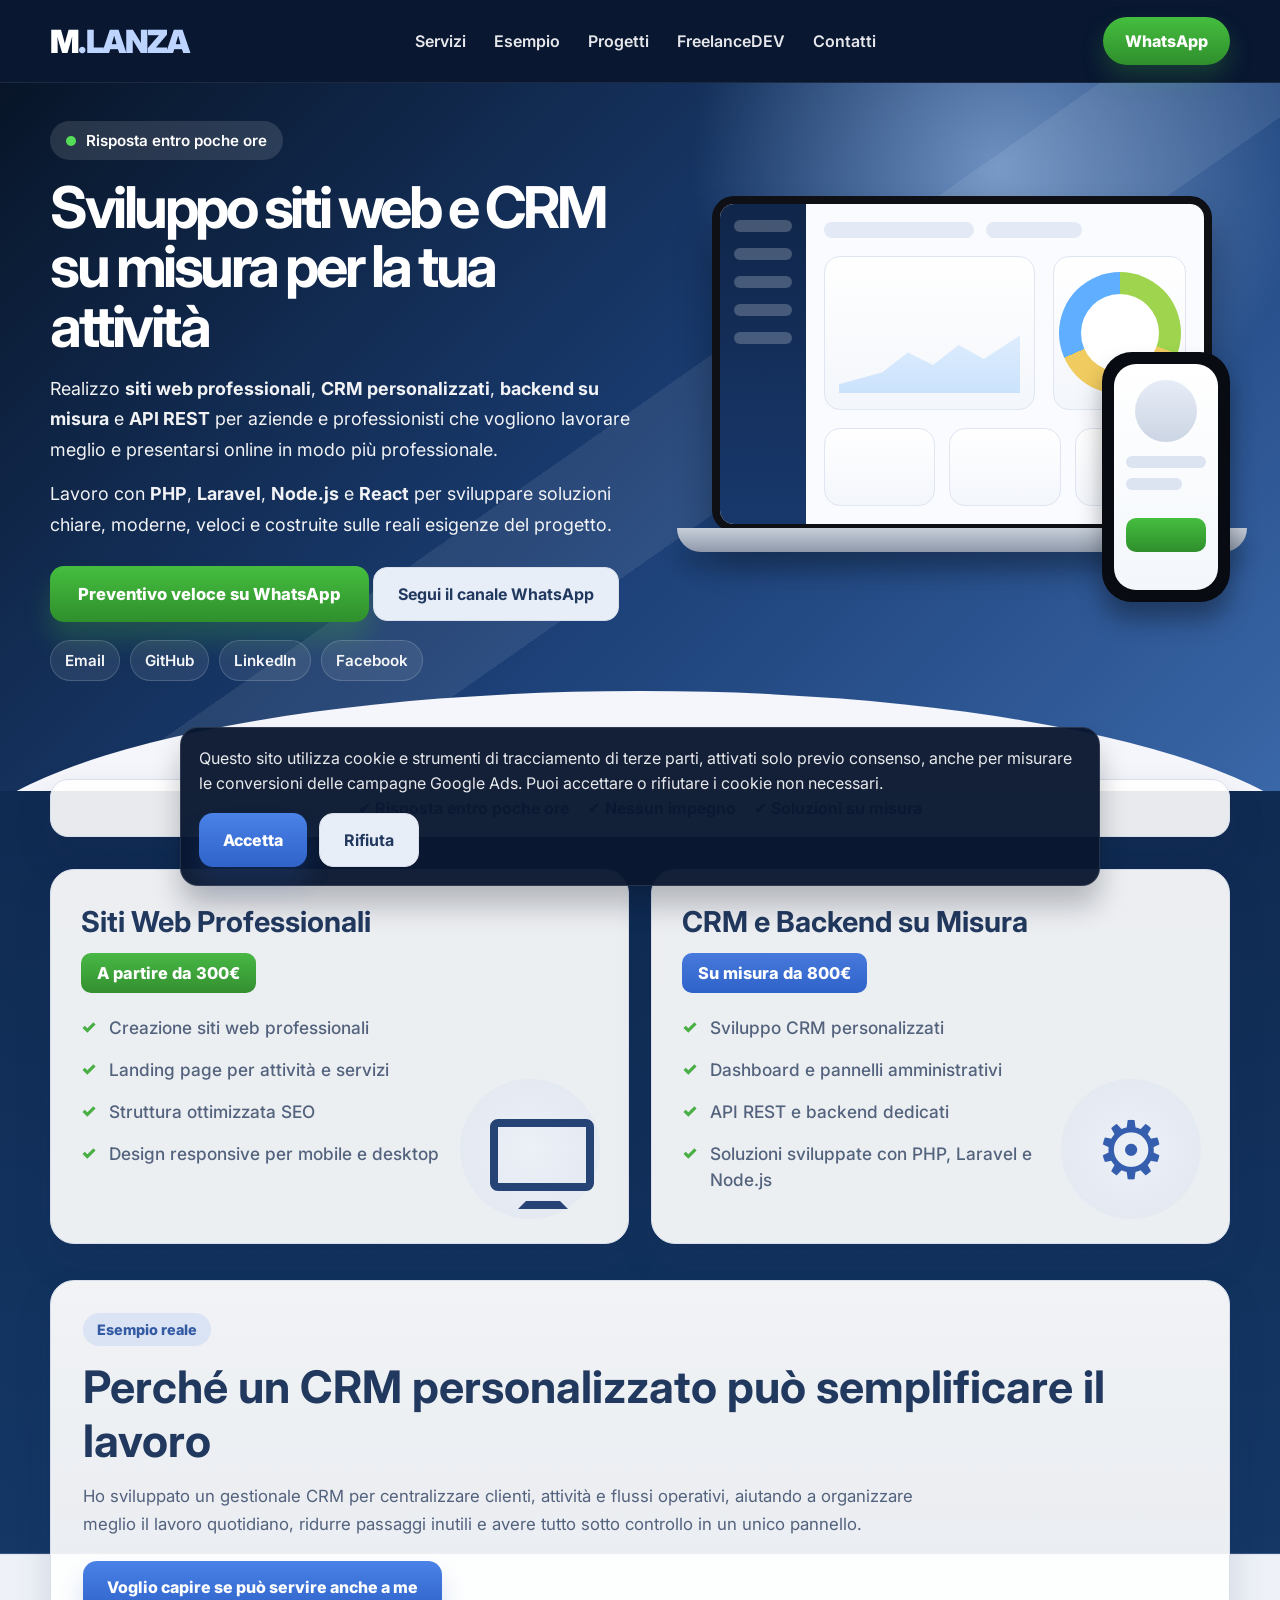
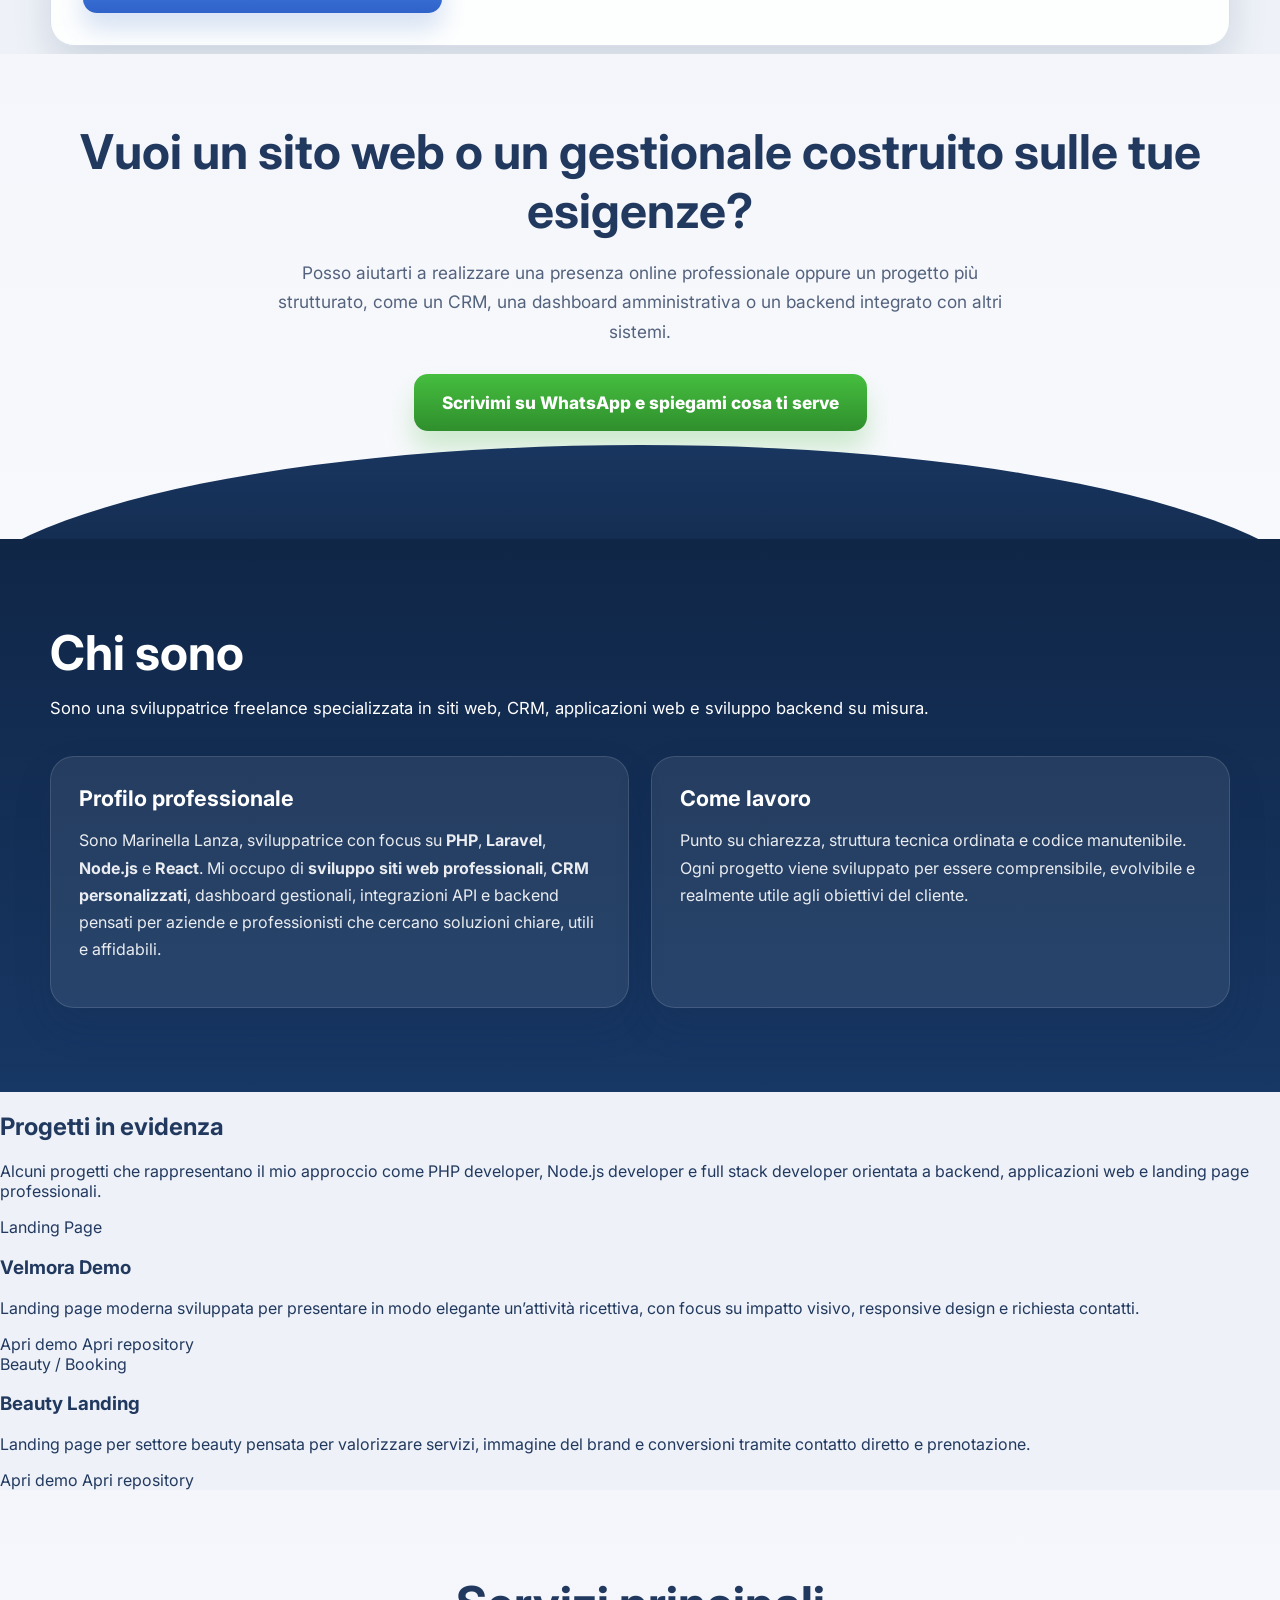
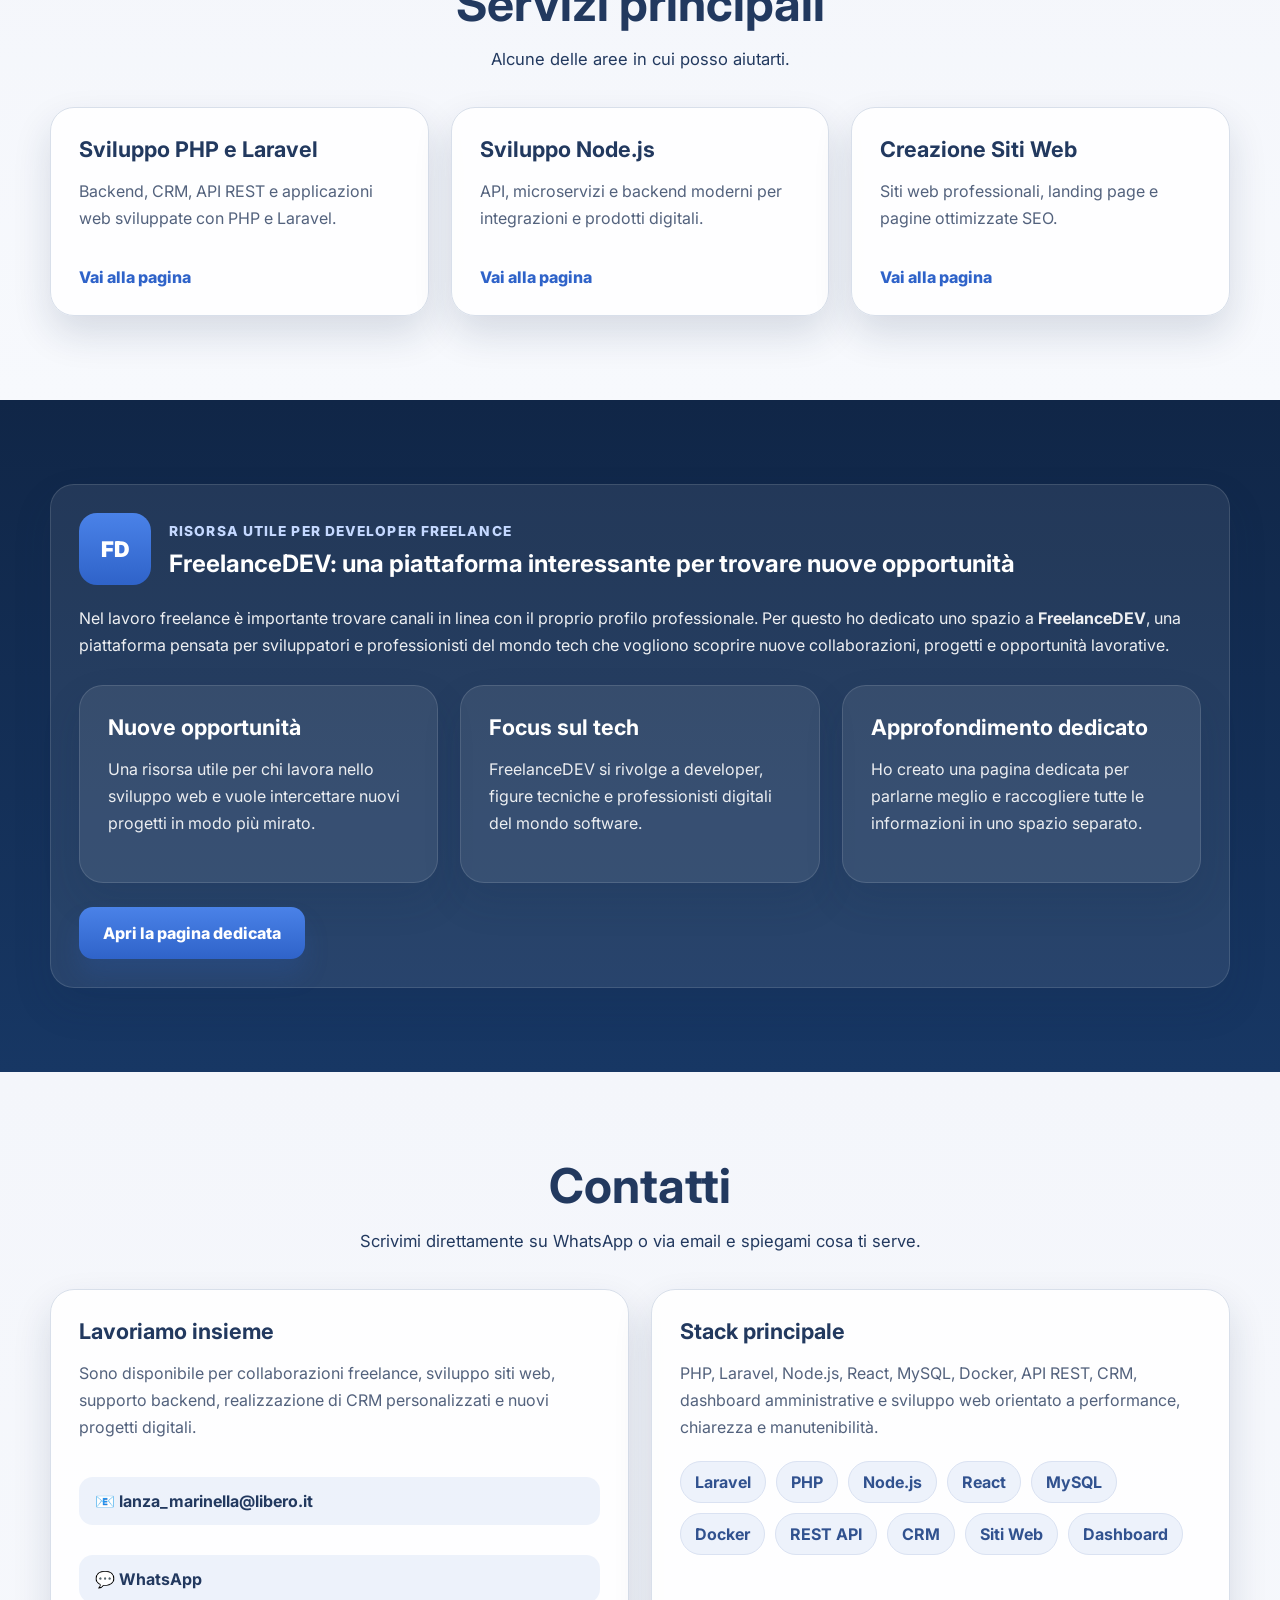
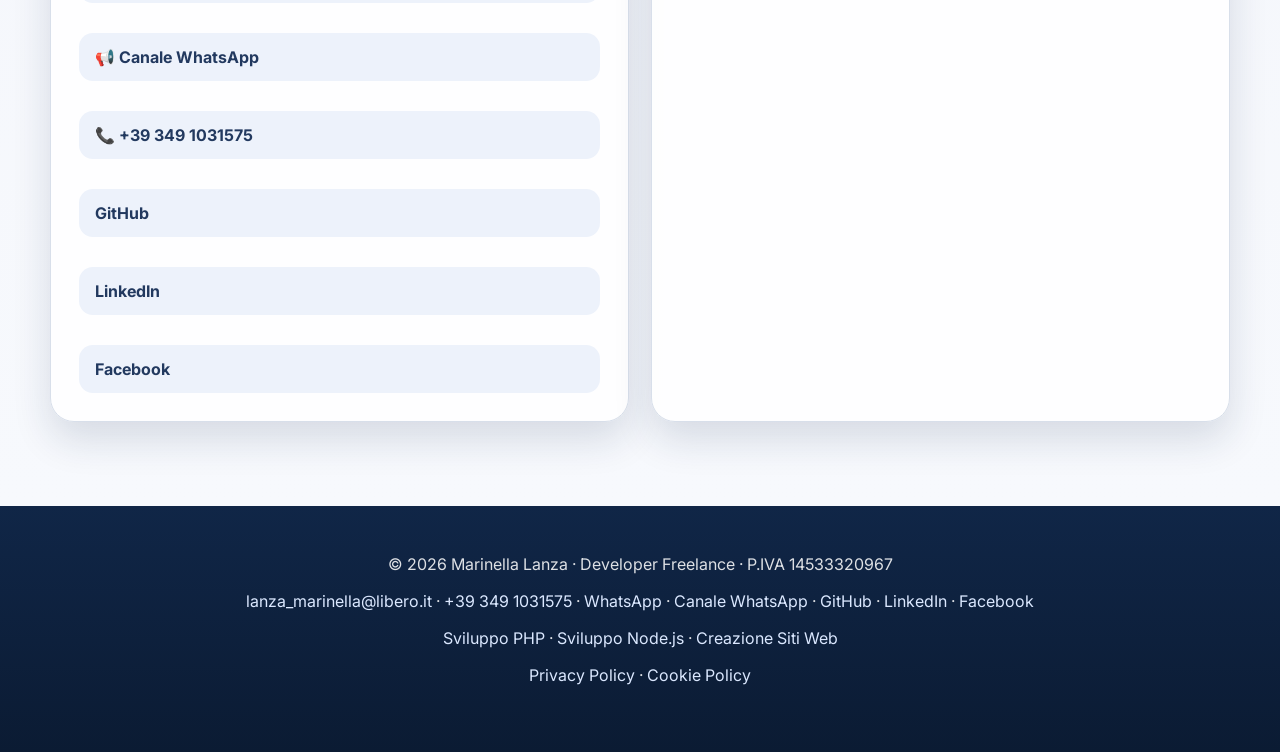
==== commit 0cd70895: "Update index.html" ====
--- a/index.html
+++ b/index.html
@@ -402,49 +402,36 @@
       </div>
     </section>
 
-    <section class="light-section" id="projects">
-      <div class="container">
-        <div class="section-head center dark-text">
-          <h2>Progetti di sviluppo web e backend</h2>
-          <p>
-            Alcuni progetti che rappresentano il mio approccio nello sviluppo di backend,
-            API REST, gestionali e applicazioni web.
-          </p>
-        </div>
-
-        <div class="grid three">
-          <article class="light-card">
-            <div class="project-tag">Laravel / REST</div>
-            <h3>CRM API Laravel</h3>
-            <p>
-              Backend REST sviluppato in Laravel per la gestione di clienti, aziende e processi interni,
-              con architettura pensata per integrazione frontend, pannelli amministrativi e crescita futura.
-            </p>
-            <a href="https://github.com/mlanza683/crm-api-laravel" target="_blank" rel="noopener noreferrer">Apri repository</a>
-          </article>
-
-          <article class="light-card">
-            <div class="project-tag">Gestionale</div>
-            <h3>Badge System SaaS</h3>
-            <p>
-              Sistema per gestione badge, presenze e dashboard operative,
-              progettato come applicazione web orientata all’uso aziendale.
-            </p>
-            <a href="https://github.com/mlanza683/badge-system-saas" target="_blank" rel="noopener noreferrer">Apri repository</a>
-          </article>
-
-          <article class="light-card">
-            <div class="project-tag">Portfolio</div>
-            <h3>Profilo GitHub</h3>
-            <p>
-              Repository del profilo usato per presentare stack tecnico, competenze,
-              progetti e disponibilità professionale.
-            </p>
-            <a href="https://github.com/mlanza683/mlanza683" target="_blank" rel="noopener noreferrer">Apri repository</a>
-          </article>
-        </div>
-      </div>
-    </section>
+    <section class="projects">
+  <h2>Progetti in evidenza</h2>
+  <p>
+    Alcuni progetti che rappresentano il mio approccio come PHP developer,
+    Node.js developer e full stack developer orientata a backend,
+    applicazioni web e landing page professionali.
+  </p>
+
+  <div class="project-card">
+    <span>Landing Page</span>
+    <h3>Velmora Demo</h3>
+    <p>
+      Landing page moderna sviluppata per presentare in modo elegante un’attività
+      ricettiva, con focus su impatto visivo, responsive design e richiesta contatti.
+    </p>
+    <a href="https://mlanza683.github.io/velmora-demo/" target="_blank" rel="noreferrer">Apri demo</a>
+    <a href="https://github.com/mlanza683/velmora-demo" target="_blank" rel="noreferrer">Apri repository</a>
+  </div>
+
+  <div class="project-card">
+    <span>Beauty / Booking</span>
+    <h3>Beauty Landing</h3>
+    <p>
+      Landing page per settore beauty pensata per valorizzare servizi,
+      immagine del brand e conversioni tramite contatto diretto e prenotazione.
+    </p>
+    <a href="https://mlanza683.github.io/beauty-landing-react/" target="_blank" rel="noreferrer">Apri demo</a>
+    <a href="https://github.com/mlanza683/beauty-landing-react" target="_blank" rel="noreferrer">Apri repository</a>
+  </div>
+</section>
 
     <section class="light-section">
       <div class="container">
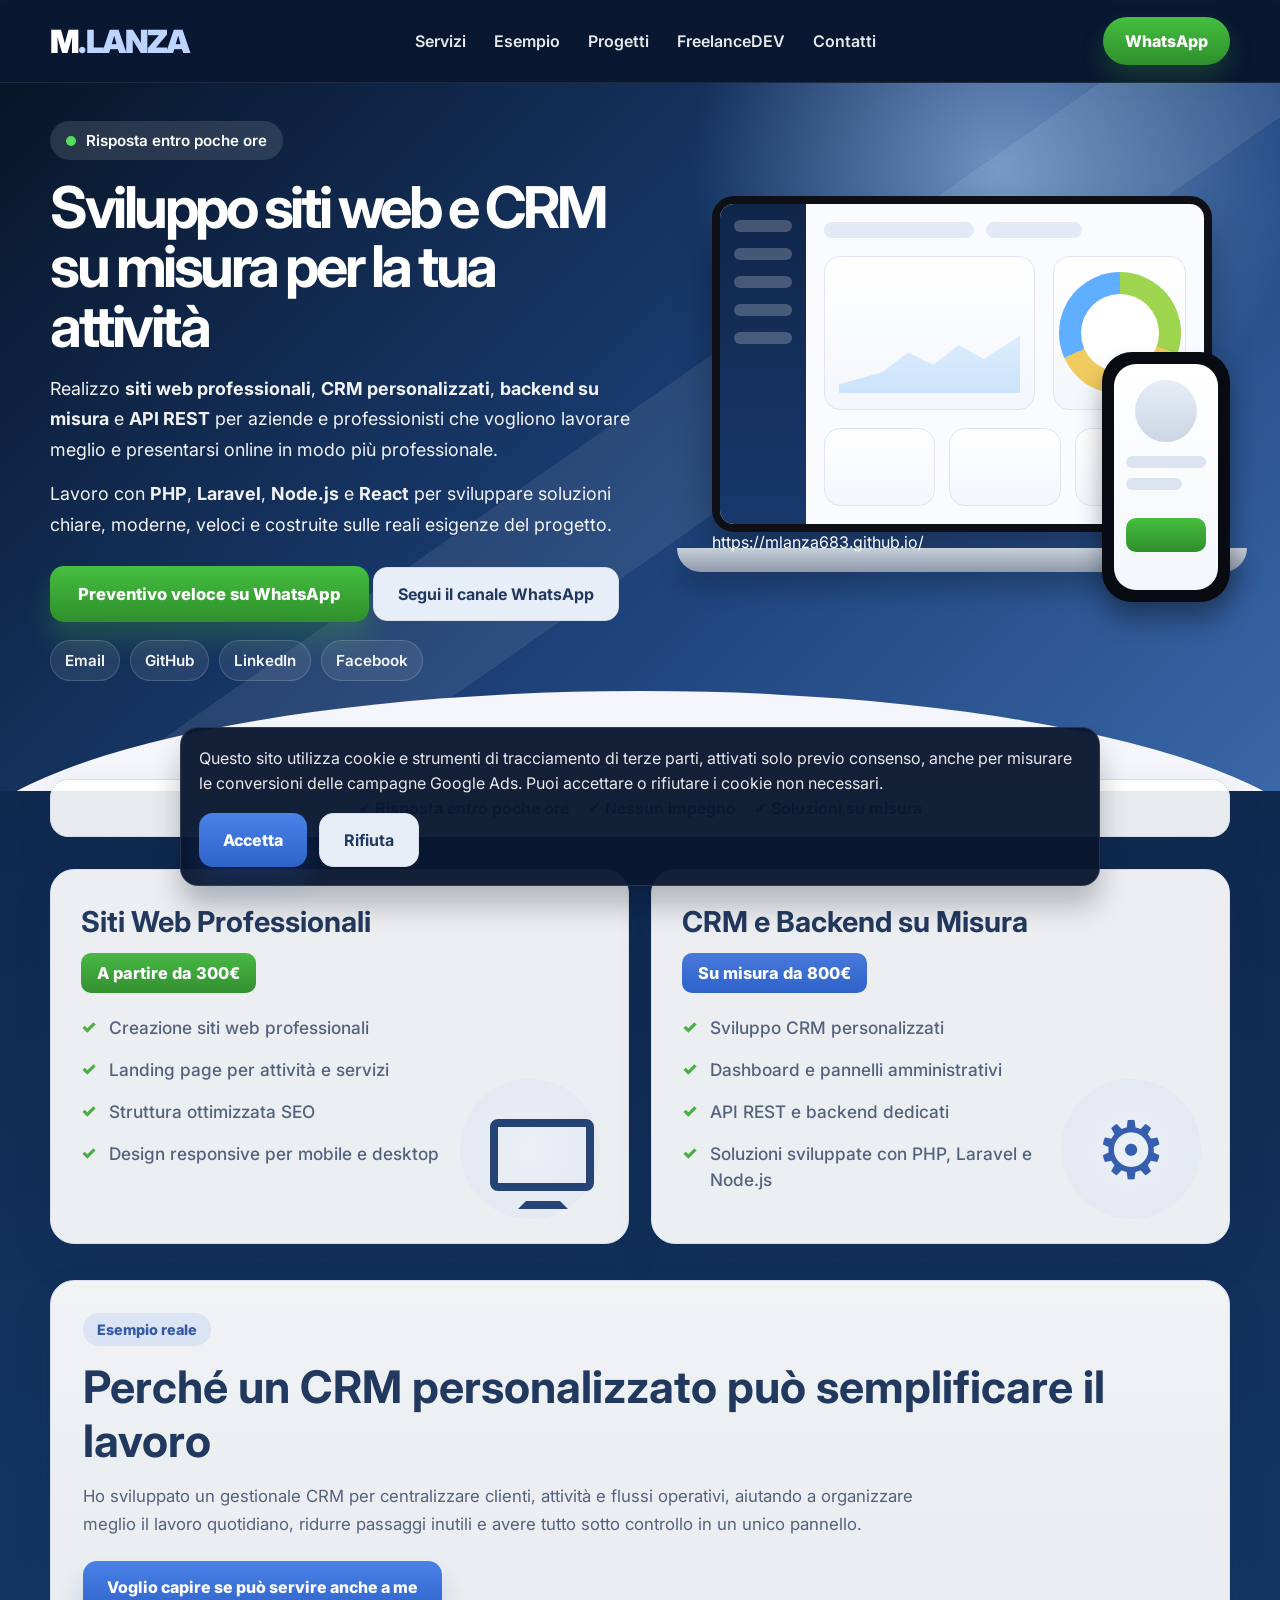
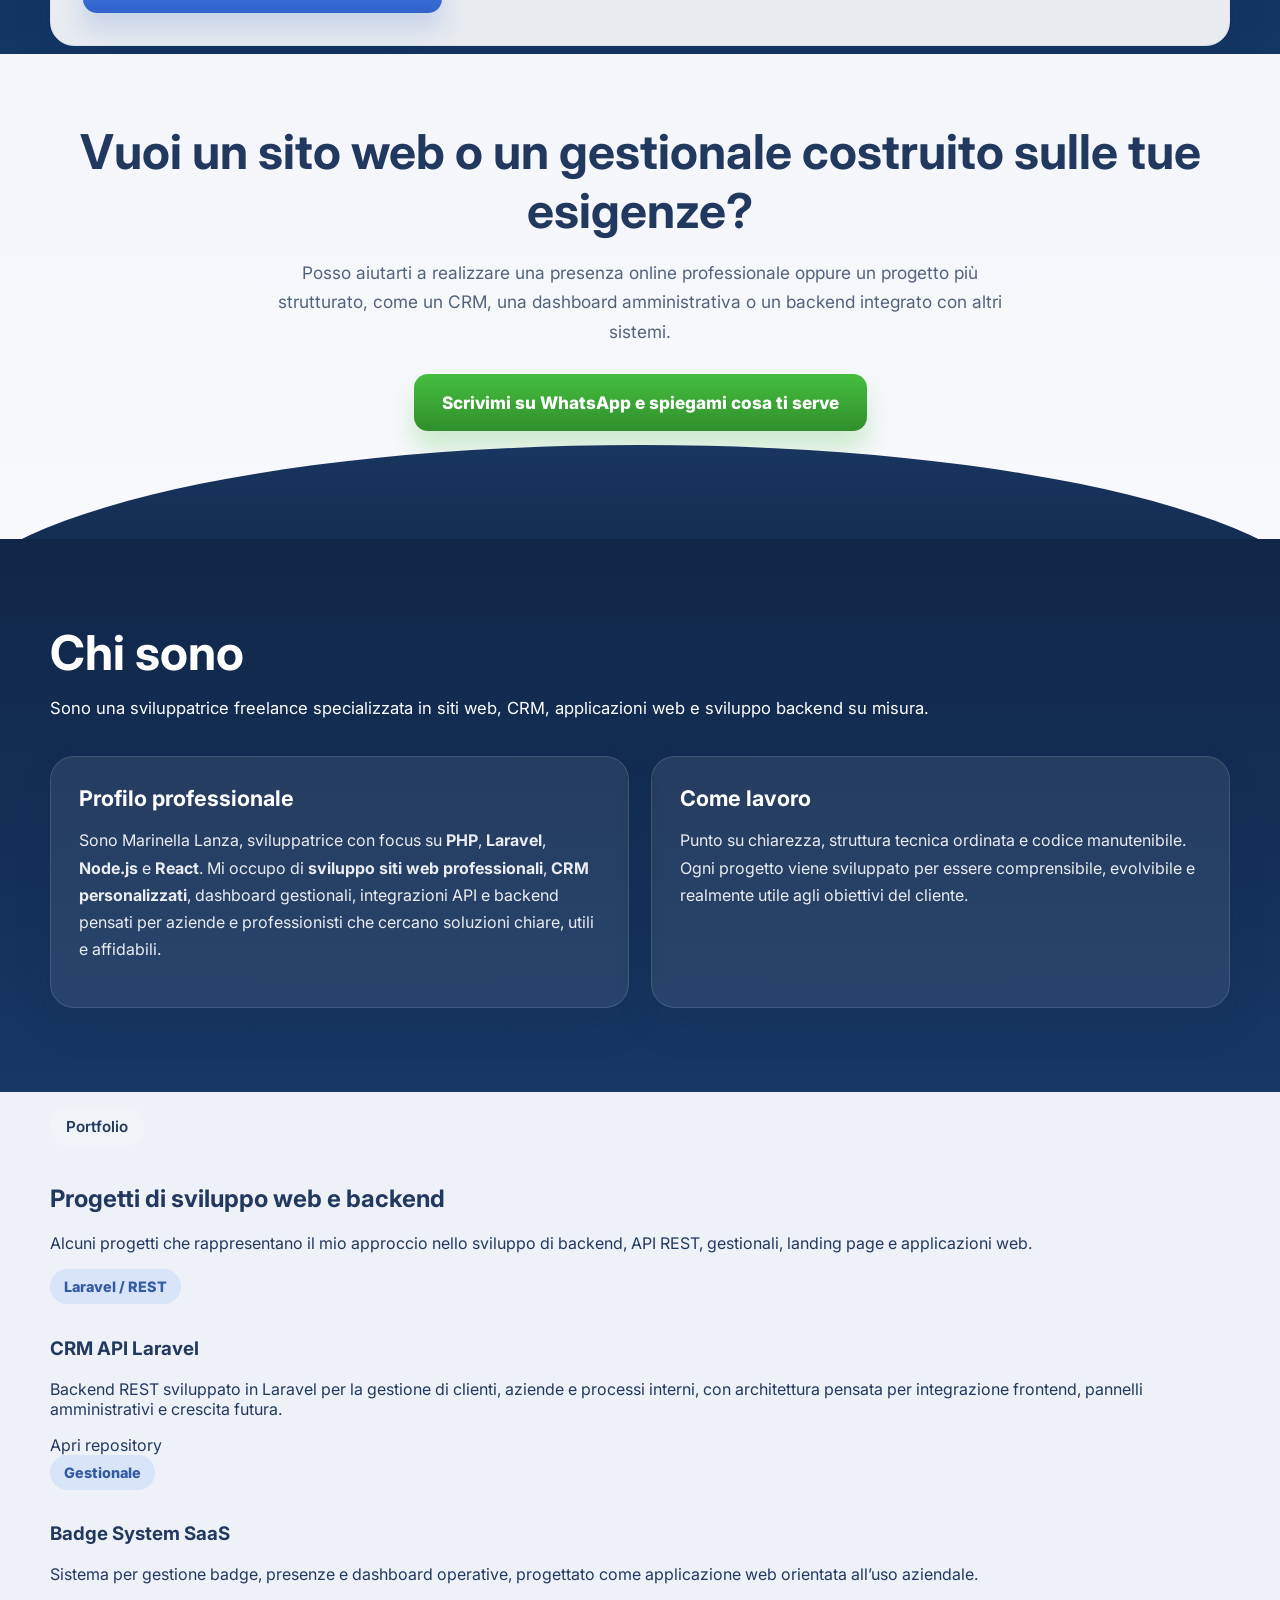
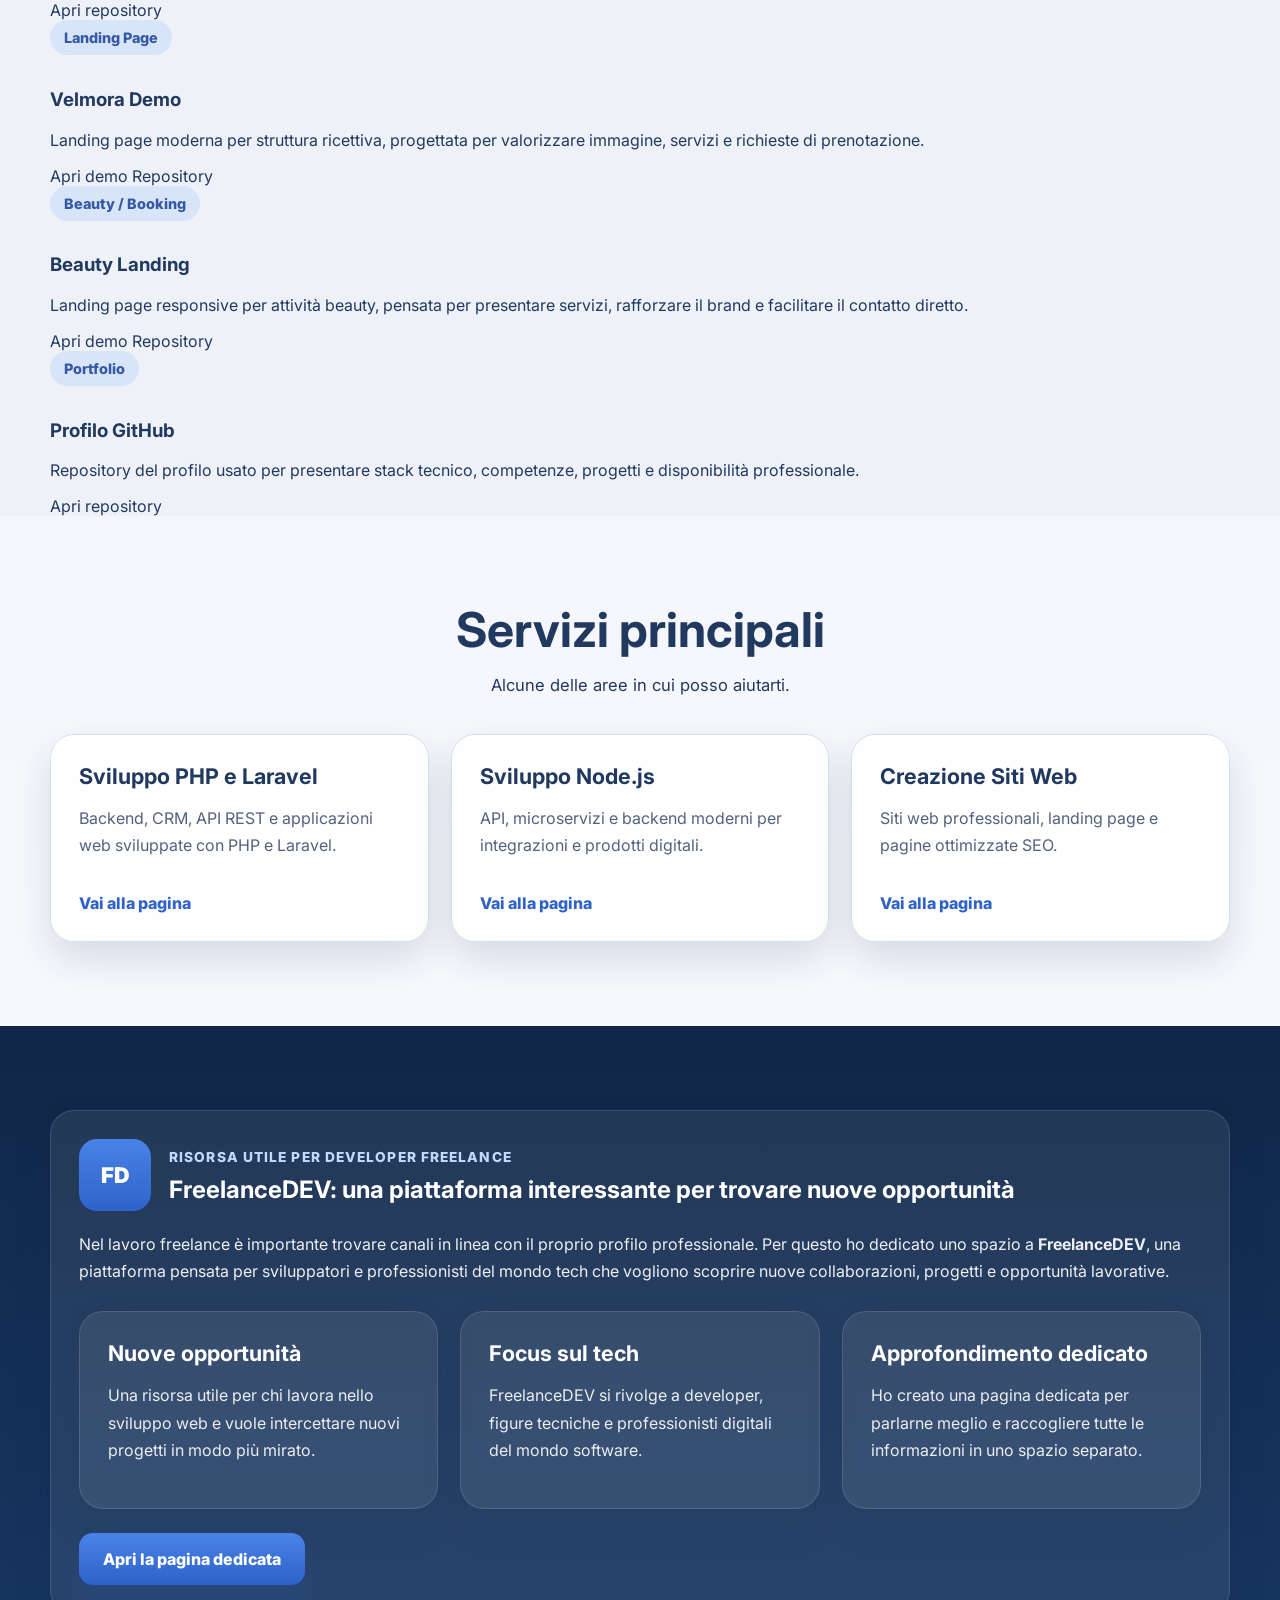
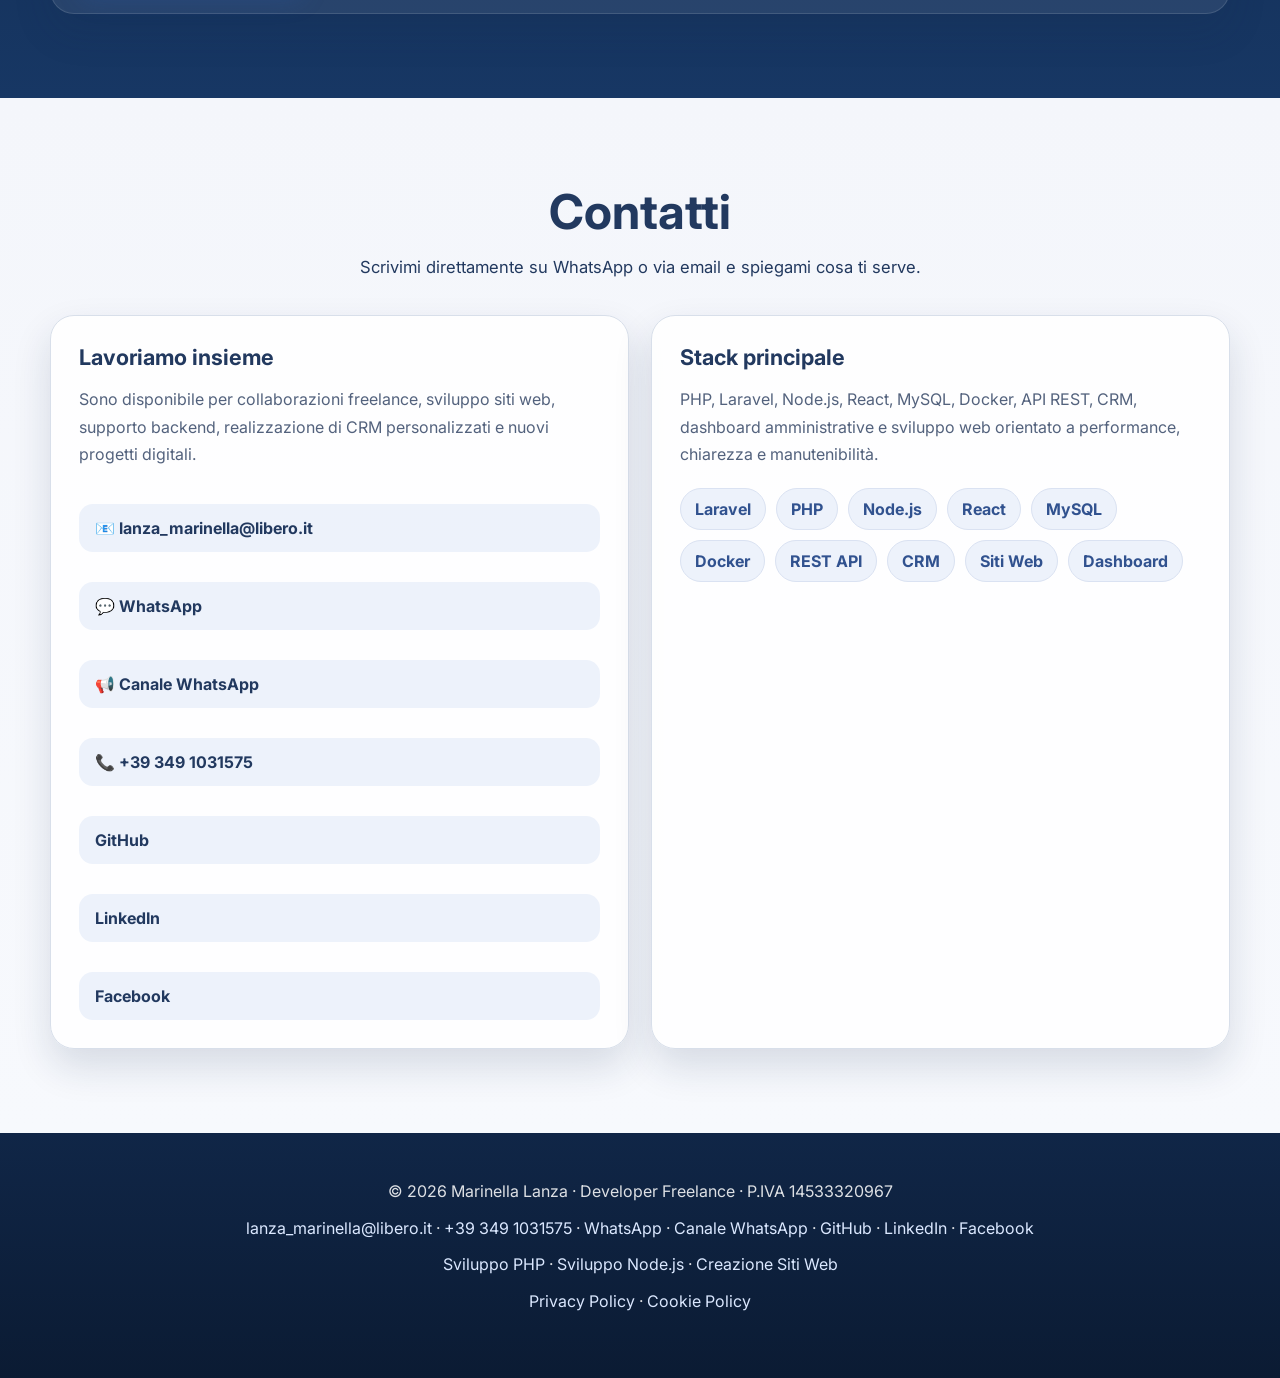
==== commit d3f24a4a: "Update index.html" ====
--- a/index.html
+++ b/index.html
@@ -222,7 +222,7 @@
                     <div></div>
                   </div>
                 </div>
-              </div>
+              </div>https://mlanza683.github.io/
 
               <div class="laptop-base"></div>
             </div>
@@ -402,34 +402,95 @@
       </div>
     </section>
 
-    <section class="projects">
-  <h2>Progetti in evidenza</h2>
-  <p>
-    Alcuni progetti che rappresentano il mio approccio come PHP developer,
-    Node.js developer e full stack developer orientata a backend,
-    applicazioni web e landing page professionali.
-  </p>
-
-  <div class="project-card">
-    <span>Landing Page</span>
-    <h3>Velmora Demo</h3>
-    <p>
-      Landing page moderna sviluppata per presentare in modo elegante un’attività
-      ricettiva, con focus su impatto visivo, responsive design e richiesta contatti.
-    </p>
-    <a href="https://mlanza683.github.io/velmora-demo/" target="_blank" rel="noreferrer">Apri demo</a>
-    <a href="https://github.com/mlanza683/velmora-demo" target="_blank" rel="noreferrer">Apri repository</a>
-  </div>
-
-  <div class="project-card">
-    <span>Beauty / Booking</span>
-    <h3>Beauty Landing</h3>
-    <p>
-      Landing page per settore beauty pensata per valorizzare servizi,
-      immagine del brand e conversioni tramite contatto diretto e prenotazione.
-    </p>
-    <a href="https://mlanza683.github.io/beauty-landing-react/" target="_blank" rel="noreferrer">Apri demo</a>
-    <a href="https://github.com/mlanza683/beauty-landing-react" target="_blank" rel="noreferrer">Apri repository</a>
+    <section id="projects" class="projects-section">
+  <div class="container">
+    <div class="section-heading">
+      <p class="eyebrow">Portfolio</p>
+      <h2>Progetti di sviluppo web e backend</h2>
+      <p>
+        Alcuni progetti che rappresentano il mio approccio nello sviluppo di backend,
+        API REST, gestionali, landing page e applicazioni web.
+      </p>
+    </div>
+
+    <div class="projects-grid">
+      <article class="project-card">
+        <span class="project-tag">Laravel / REST</span>
+        <h3>CRM API Laravel</h3>
+        <p>
+          Backend REST sviluppato in Laravel per la gestione di clienti, aziende e
+          processi interni, con architettura pensata per integrazione frontend,
+          pannelli amministrativi e crescita futura.
+        </p>
+        <div class="project-actions">
+          <a href="https://github.com/mlanza683/crm-api-laravel" target="_blank" rel="noreferrer">
+            Apri repository
+          </a>
+        </div>
+      </article>
+
+      <article class="project-card">
+        <span class="project-tag">Gestionale</span>
+        <h3>Badge System SaaS</h3>
+        <p>
+          Sistema per gestione badge, presenze e dashboard operative, progettato
+          come applicazione web orientata all’uso aziendale.
+        </p>
+        <div class="project-actions">
+          <a href="https://github.com/mlanza683/badge-system-saas" target="_blank" rel="noreferrer">
+            Apri repository
+          </a>
+        </div>
+      </article>
+
+      <article class="project-card">
+        <span class="project-tag">Landing Page</span>
+        <h3>Velmora Demo</h3>
+        <p>
+          Landing page moderna per struttura ricettiva, progettata per valorizzare
+          immagine, servizi e richieste di prenotazione.
+        </p>
+        <div class="project-actions">
+          <a href="https://mlanza683.github.io/velmora-demo/" target="_blank" rel="noreferrer">
+            Apri demo
+          </a>
+          <a href="https://github.com/mlanza683/velmora-demo" target="_blank" rel="noreferrer">
+            Repository
+          </a>
+        </div>
+      </article>
+
+      <article class="project-card">
+        <span class="project-tag">Beauty / Booking</span>
+        <h3>Beauty Landing</h3>
+        <p>
+          Landing page responsive per attività beauty, pensata per presentare servizi,
+          rafforzare il brand e facilitare il contatto diretto.
+        </p>
+        <div class="project-actions">
+          <a href="https://mlanza683.github.io/beauty-landing-react/" target="_blank" rel="noreferrer">
+            Apri demo
+          </a>
+          <a href="https://github.com/mlanza683/beauty-landing-react" target="_blank" rel="noreferrer">
+            Repository
+          </a>
+        </div>
+      </article>
+
+      <article class="project-card">
+        <span class="project-tag">Portfolio</span>
+        <h3>Profilo GitHub</h3>
+        <p>
+          Repository del profilo usato per presentare stack tecnico, competenze,
+          progetti e disponibilità professionale.
+        </p>
+        <div class="project-actions">
+          <a href="https://github.com/mlanza683" target="_blank" rel="noreferrer">
+            Apri repository
+          </a>
+        </div>
+      </article>
+    </div>
   </div>
 </section>
 
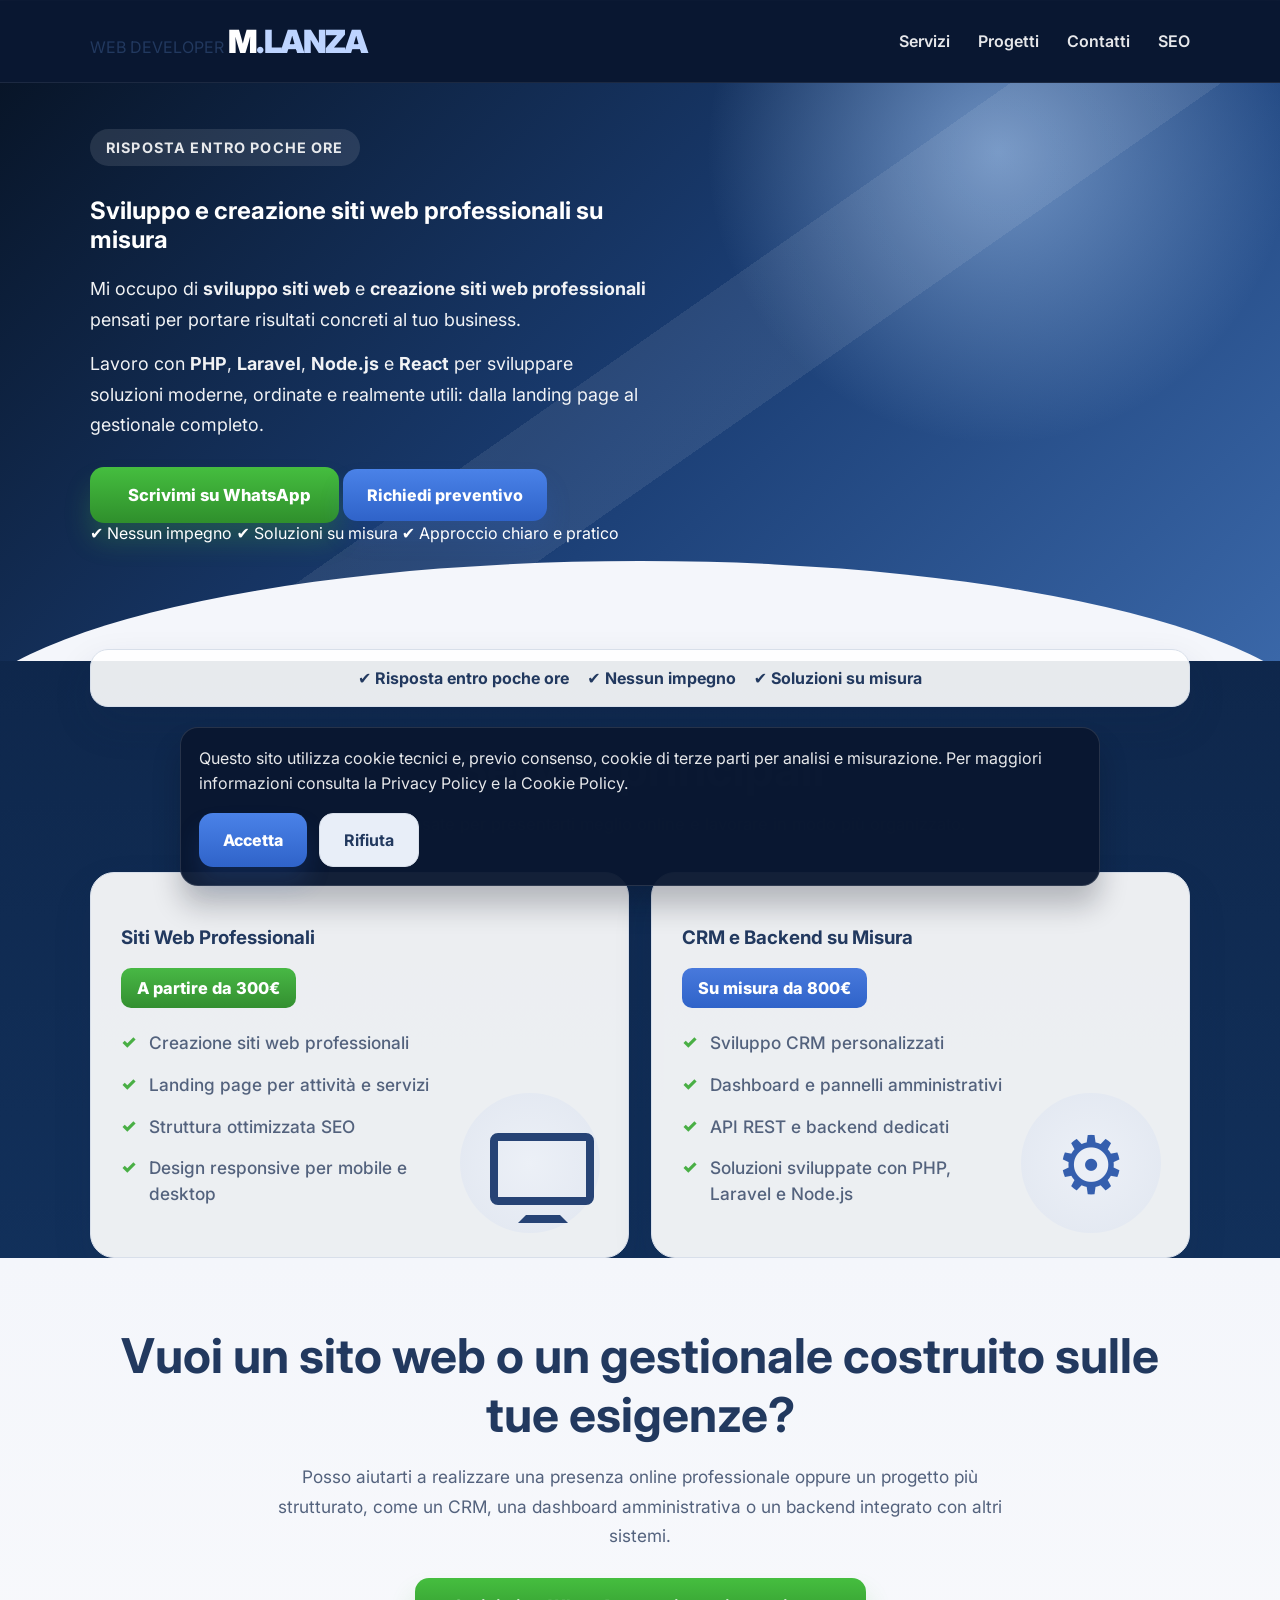
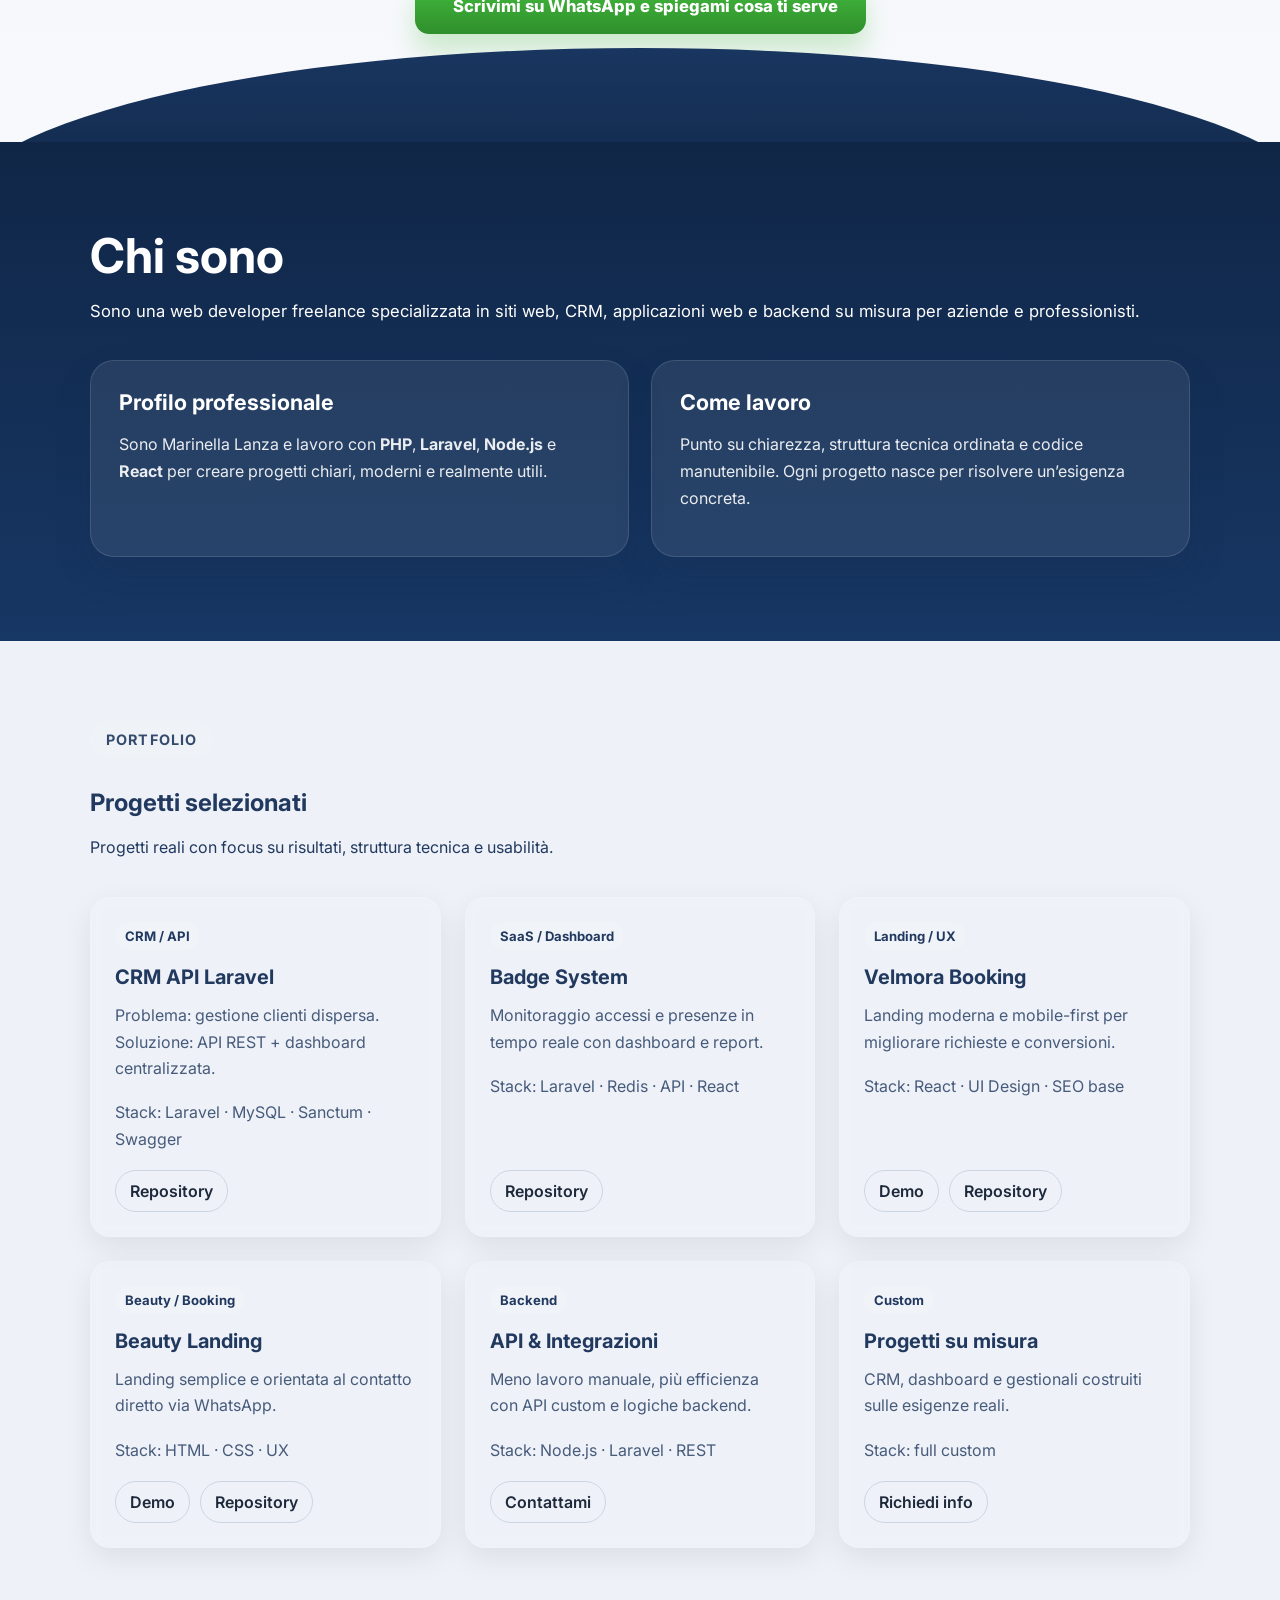
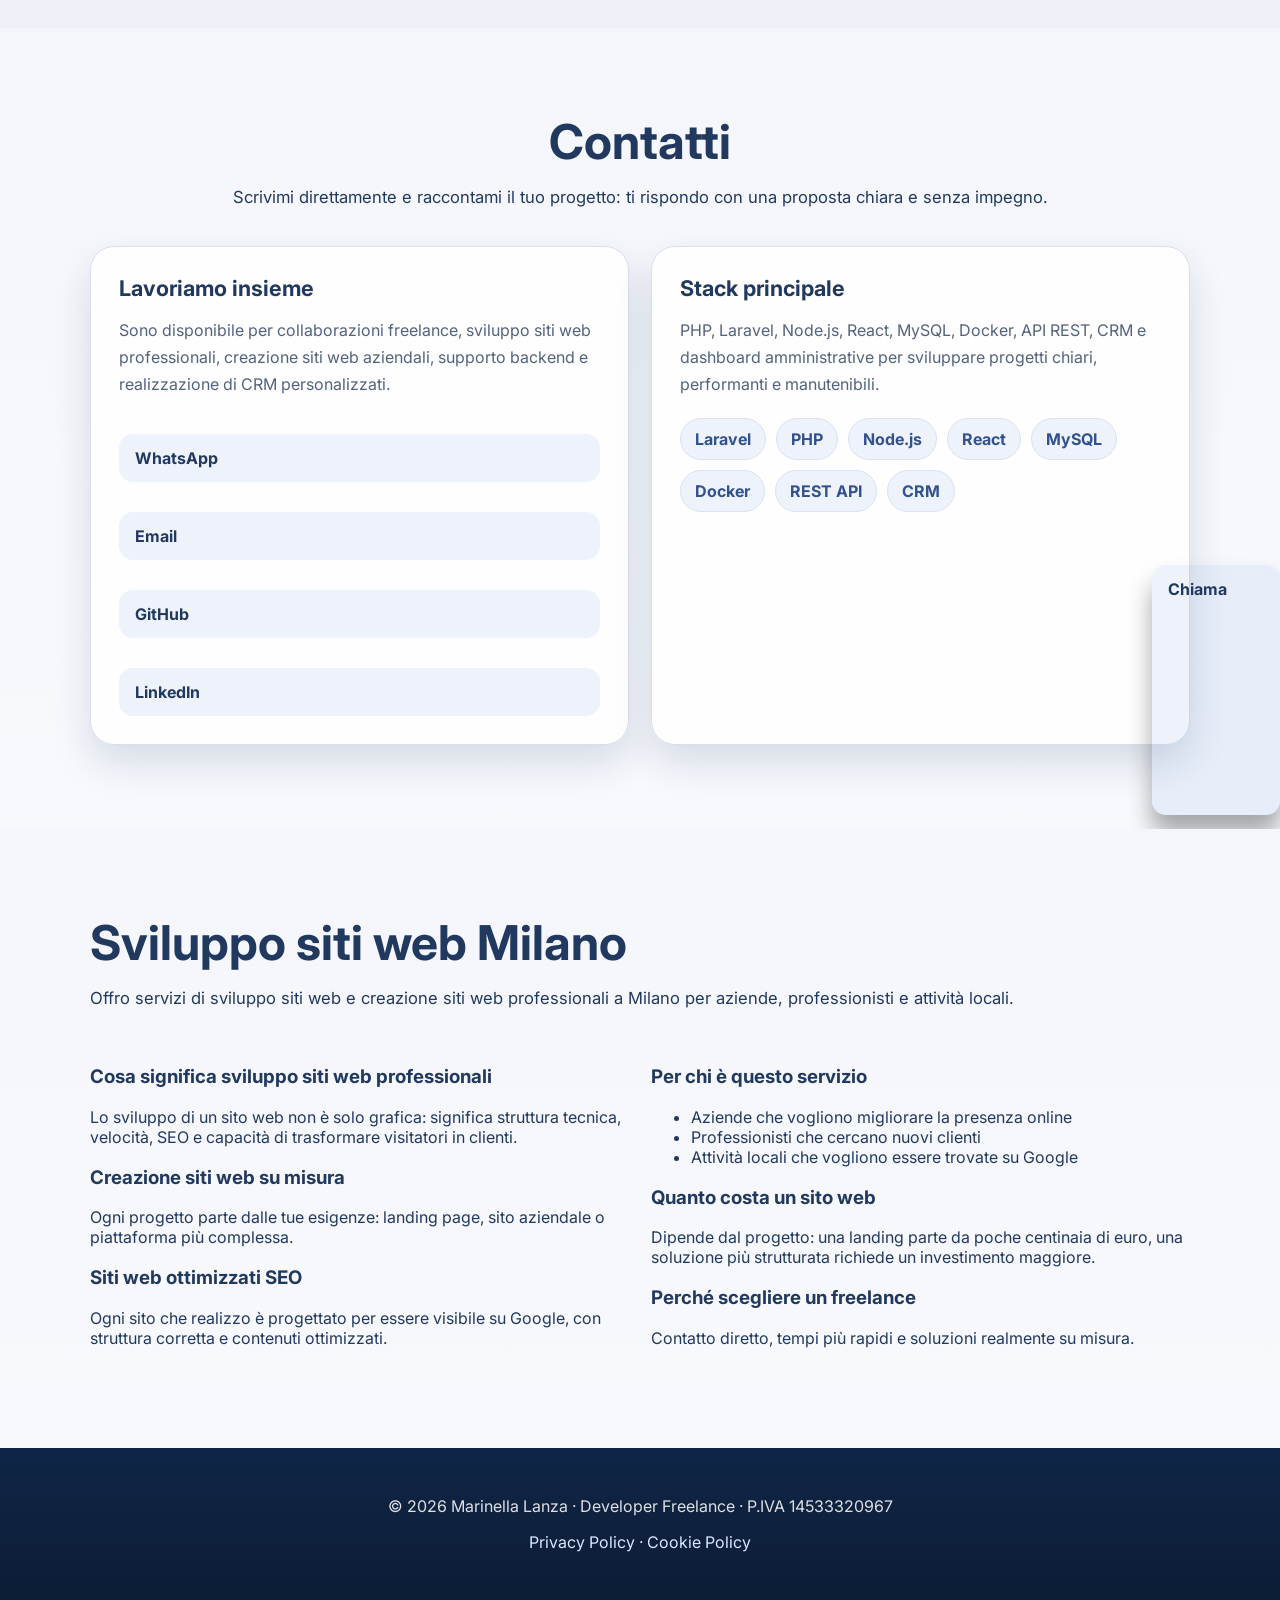
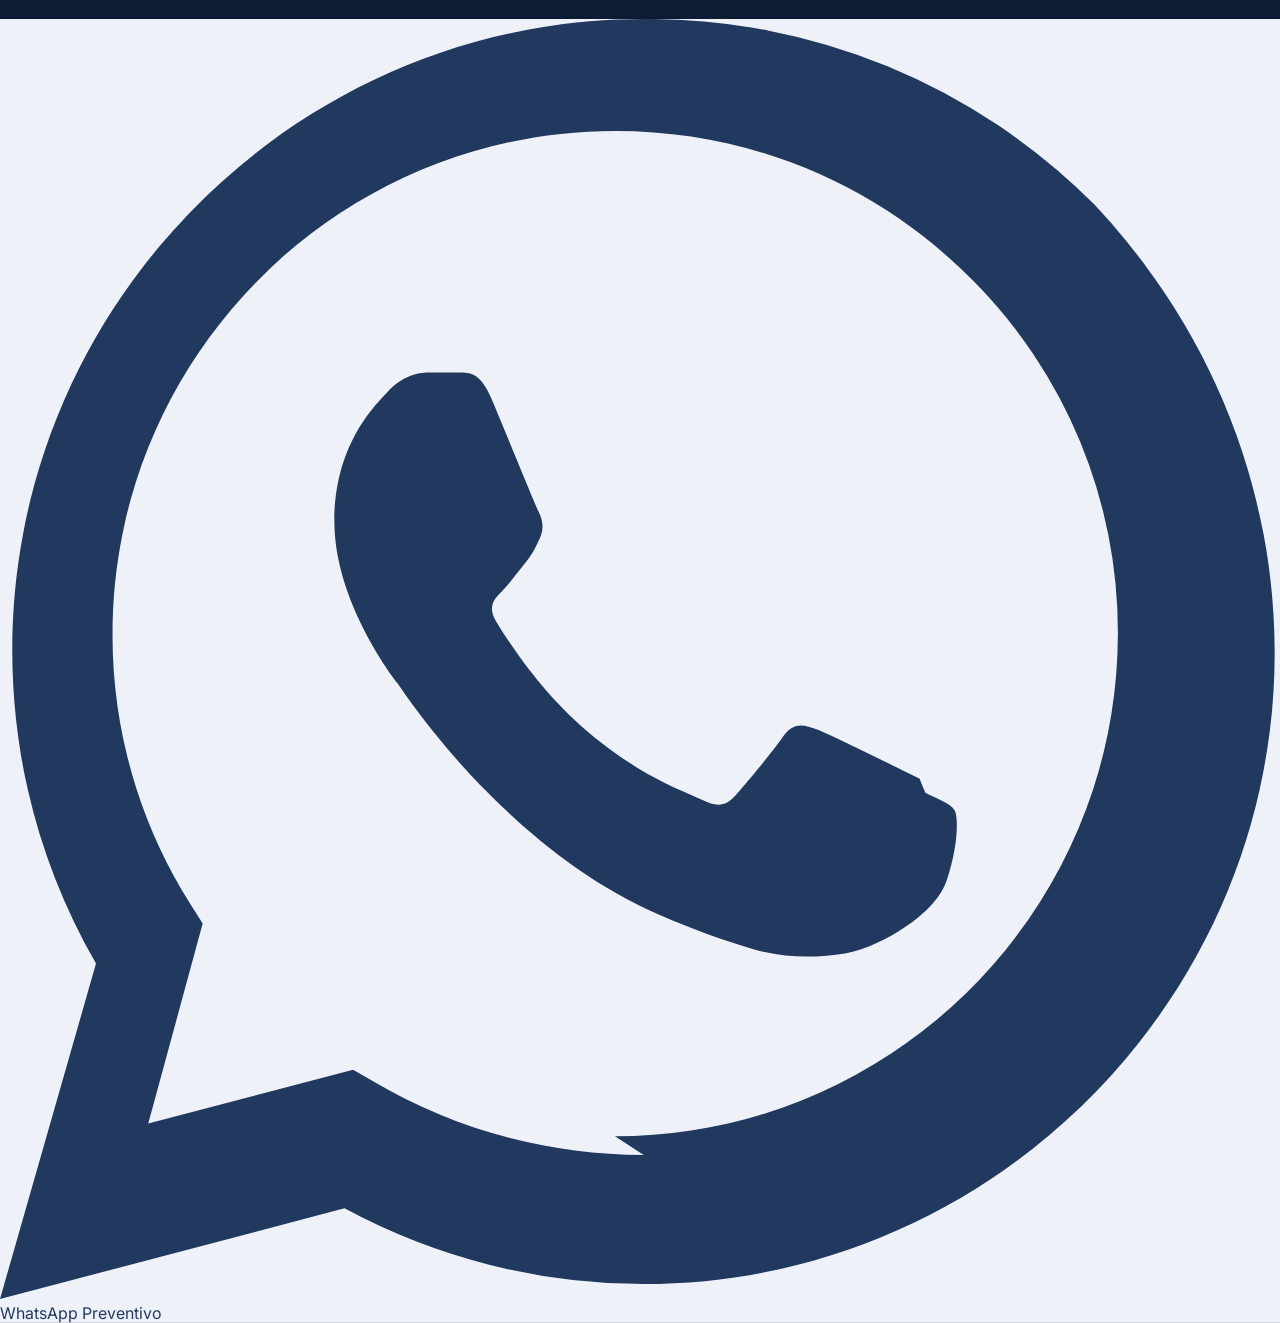
==== commit 8d2c76b7: "Update index.html" ====
--- a/index.html
+++ b/index.html
@@ -4,143 +4,75 @@
   <meta charset="UTF-8" />
   <meta name="viewport" content="width=device-width, initial-scale=1.0" />
 
-  <title>Sviluppo Siti Web, CRM e Backend su Misura | Marinella Lanza</title>
-
+  <title>Sviluppo siti web | Creazione siti web professionali | Marinella Lanza</title>
   <meta
     name="description"
-    content="Sviluppo siti web professionali, CRM personalizzati, API REST e backend su misura con PHP, Laravel, Node.js e React. Soluzioni per aziende e professionisti."
+    content="Sviluppo siti web e creazione siti web professionali a Milano. Realizzo siti veloci, ottimizzati SEO e su misura per aziende e professionisti."
   />
   <meta
     name="keywords"
-    content="sviluppo siti web, creazione siti web professionali, crm personalizzati, sviluppo crm, sviluppatore php freelance, laravel developer freelance, node.js developer freelance, backend su misura, api rest developer, siti web per aziende"
+    content="sviluppo siti web, creazione siti web, realizzazione siti web, siti web Milano, sviluppatore siti web freelance"
   />
-
   <meta name="author" content="Marinella Lanza" />
   <meta name="robots" content="index, follow" />
-  <meta name="googlebot" content="index, follow" />
-  <meta name="theme-color" content="#0b1d3b" />
+  <meta name="theme-color" content="#0b1220" />
 
   <link rel="canonical" href="https://mlanza683.github.io/" />
-  <link rel="alternate" hreflang="it" href="https://mlanza683.github.io/" />
   <link rel="icon" href="favicon.svg" type="image/svg+xml" />
   <link rel="alternate icon" href="favicon.png" type="image/png" />
 
-  <meta property="og:title" content="Sviluppo Siti Web, CRM e Backend su Misura | Marinella Lanza" />
+  <meta property="og:title" content="Sviluppo siti web | Creazione siti web professionali | Marinella Lanza" />
   <meta
     property="og:description"
-    content="Realizzo siti web professionali, CRM personalizzati, backend e API REST per aziende e professionisti."
+    content="Sviluppo siti web professionali, creazione siti web su misura, CRM, backend e soluzioni digitali per aziende e professionisti."
   />
   <meta property="og:type" content="website" />
   <meta property="og:url" content="https://mlanza683.github.io/" />
   <meta property="og:image" content="https://mlanza683.github.io/portfolio.png" />
 
   <meta name="twitter:card" content="summary_large_image" />
-  <meta name="twitter:title" content="Sviluppo Siti Web, CRM e Backend su Misura | Marinella Lanza" />
+  <meta name="twitter:title" content="Sviluppo siti web | Creazione siti web professionali | Marinella Lanza" />
   <meta
     name="twitter:description"
-    content="Siti web professionali, CRM su misura, API REST e backend sviluppati con PHP, Laravel e Node.js."
+    content="Sviluppo siti web e creazione siti web professionali a Milano per aziende e professionisti."
   />
   <meta name="twitter:image" content="https://mlanza683.github.io/portfolio.png" />
 
-  <script type="application/ld+json">
-  {
-    "@context": "https://schema.org",
-    "@type": "Person",
-    "name": "Marinella Lanza",
-    "url": "https://mlanza683.github.io/",
-    "image": "https://mlanza683.github.io/portfolio.png",
-    "jobTitle": "Developer Freelance",
-    "description": "Sviluppatrice freelance specializzata in siti web professionali, CRM personalizzati, backend su misura e API REST.",
-    "sameAs": [
-      "https://github.com/mlanza683",
-      "https://www.linkedin.com/in/marinella-l-0563414b/",
-      "https://www.facebook.com/profile.php?id=61572117470288",
-      "https://whatsapp.com/channel/0029VbCKe1B7T8baUpAToF1T"
-    ],
-    "knowsAbout": [
-      "PHP",
-      "Laravel",
-      "Node.js",
-      "React",
-      "API REST",
-      "CRM",
-      "Creazione siti web",
-      "Sviluppo backend",
-      "MySQL",
-      "Docker"
-    ]
-  }
-  </script>
-
   <link rel="preconnect" href="https://fonts.googleapis.com" />
   <link rel="preconnect" href="https://fonts.gstatic.com" crossorigin />
-  <link href="https://fonts.googleapis.com/css2?family=Inter:wght@300;400;500;600;700;800;900&display=swap" rel="stylesheet" />
+  <link
+    href="https://fonts.googleapis.com/css2?family=Inter:wght@300;400;500;600;700;800;900&display=swap"
+    rel="stylesheet"
+  />
   <link rel="stylesheet" href="style.css" />
-
-  <style>
-    .seo-hidden {
-      position: absolute !important;
-      width: 1px !important;
-      height: 1px !important;
-      padding: 0 !important;
-      margin: -1px !important;
-      overflow: hidden !important;
-      clip: rect(0, 0, 0, 0) !important;
-      white-space: nowrap !important;
-      border: 0 !important;
-    }
-  </style>
 </head>
 <body>
   <header class="site-header">
     <div class="container header-inner">
-      <a href="https://mlanza683.github.io/" class="logo">M<span>.LANZA</span></a>
-
-      <button class="menu-toggle" aria-label="Apri menu" aria-expanded="false" aria-controls="site-menu">
-        <span></span>
-        <span></span>
-        <span></span>
-      </button>
+      <a href="#top" class="brand">
+        <span class="brand-kicker">WEB DEVELOPER</span>
+        <span class="logo">M<span>.LANZA</span></span>
+      </a>
 
       <nav class="main-nav" id="site-menu">
-        <a href="https://mlanza683.github.io/#services">Servizi</a>
-        <a href="https://mlanza683.github.io/#case">Esempio</a>
-        <a href="https://mlanza683.github.io/#projects">Progetti</a>
-        <a href="https://mlanza683.github.io/#freelancedev">FreelanceDEV</a>
-        <a href="https://mlanza683.github.io/#contact">Contatti</a>
-        <a
-          class="mobile-nav-cta"
-          href="https://wa.me/393491031575?text=Ciao,%20ho%20visto%20il%20tuo%20sito%20e%20vorrei%20informazioni"
-          target="_blank"
-          rel="noopener noreferrer"
-        >WhatsApp</a>
+        <a href="#services">Servizi</a>
+        <a href="#projects">Progetti</a>
+        <a href="#contact">Contatti</a>
+        <a href="#sviluppo-siti-web">SEO</a>
       </nav>
-
-      <a
-        class="header-cta desktop-only"
-        href="https://wa.me/393491031575?text=Ciao,%20ho%20visto%20il%20tuo%20sito%20e%20vorrei%20informazioni"
-        target="_blank"
-        rel="noopener noreferrer"
-      >WhatsApp</a>
     </div>
   </header>
 
   <main id="top">
     <h1 class="seo-hidden">
-      Sviluppo siti web professionali, CRM personalizzati e backend su misura per aziende e professionisti
+      Sviluppo siti web professionali, creazione siti web, realizzazione siti web su misura, sviluppatore siti web freelance Milano
     </h1>
 
-    <h2 class="seo-hidden">
-      Sviluppatore PHP freelance, Laravel developer e Node.js developer per siti web, API REST e applicazioni web
-    </h2>
-
-    <h2 class="seo-hidden">
-      Creazione siti web professionali, sviluppo CRM su misura, dashboard aziendali e software gestionali
-    </h2>
-
     <section class="hero">
+      <div class="hero-glow hero-glow-left"></div>
+      <div class="hero-glow hero-glow-right"></div>
+
       <div class="container hero-inner">
-        <!-- DESKTOP HERO -->
         <div class="hero-desktop">
           <div class="hero-copy">
             <div class="eyebrow">
@@ -148,139 +80,85 @@
               Risposta entro poche ore
             </div>
 
-            <h1>Sviluppo siti web e CRM su misura per la tua attività</h1>
-
-            <p class="hero-text">
-              Realizzo <strong>siti web professionali</strong>, <strong>CRM personalizzati</strong>,
-              <strong>backend su misura</strong> e <strong>API REST</strong> per aziende e professionisti
-              che vogliono lavorare meglio e presentarsi online in modo più professionale.
+            <h2 class="hero-title">
+              Sviluppo e creazione siti web
+              <span class="hero-accent">professionali su misura</span>
+            </h2>
+
+            <p class="hero-text hero-text-lead">
+              Mi occupo di <strong>sviluppo siti web</strong> e
+              <strong>creazione siti web professionali</strong> pensati per portare risultati concreti al tuo business.
             </p>
 
             <p class="hero-text">
               Lavoro con <strong>PHP</strong>, <strong>Laravel</strong>, <strong>Node.js</strong> e <strong>React</strong>
-              per sviluppare soluzioni chiare, moderne, veloci e costruite sulle reali esigenze del progetto.
+              per sviluppare soluzioni moderne, ordinate e realmente utili: dalla landing page al gestionale completo.
             </p>
 
             <div class="hero-actions">
-              <a
-                class="btn btn-whatsapp"
-                href="https://wa.me/393491031575?text=Ciao,%20ho%20visto%20il%20tuo%20sito%20e%20vorrei%20un%20preventivo"
-                target="_blank"
-                rel="noopener noreferrer"
-                onclick="if(window.gtag){gtag('event','conversion',{'send_to':'AW-988048547/9_k9CLyBs5QcEKPZkdcD'});}"
-              >
-                Preventivo veloce su WhatsApp
+              <a class="btn btn-whatsapp" href="https://wa.me/393491031575" target="_blank" rel="noopener noreferrer">
+                <span class="icon">
+                  <svg viewBox="0 0 24 24" fill="currentColor" aria-hidden="true">
+                    <path d="M20.52 3.48A11.8 11.8 0 0012.06 0C5.56 0 .23 5.33.23 11.83c0 2.08.54 4.1 1.57 5.88L0 24l6.46-1.7a11.8 11.8 0 005.6 1.42h.01c6.5 0 11.83-5.33 11.83-11.83 0-3.16-1.23-6.12-3.38-8.41zM12.07 21.3c-1.8 0-3.56-.48-5.09-1.39l-.36-.21-3.84 1.01 1.02-3.75-.24-.38a9.4 9.4 0 01-1.45-5.05c0-5.2 4.23-9.43 9.43-9.43 2.52 0 4.88.98 6.66 2.76a9.35 9.35 0 012.76 6.66c0 5.2-4.23 9.43-9.43 9.43zm5.17-7.06c-.28-.14-1.66-.82-1.92-.92-.26-.1-.45-.14-.64.14-.19.28-.73.92-.9 1.11-.17.19-.34.21-.62.07-.28-.14-1.2-.44-2.28-1.4-.84-.75-1.41-1.67-1.58-1.95-.17-.28-.02-.43.12-.57.13-.13.28-.34.42-.51.14-.17.19-.28.28-.47.09-.19.05-.36-.02-.5-.07-.14-.64-1.54-.88-2.11-.23-.56-.47-.49-.64-.5h-.55c-.19 0-.5.07-.76.36-.26.28-1 1-1 2.44 0 1.44 1.03 2.83 1.18 3.02.14.19 2.03 3.1 4.92 4.35.69.3 1.23.48 1.65.61.69.22 1.32.19 1.82.11.56-.08 1.66-.68 1.9-1.34.23-.66.23-1.22.16-1.34-.07-.12-.26-.19-.55-.33z"/>
+                  </svg>
+                </span>
+                Scrivimi su WhatsApp
               </a>
 
-              <a
-                class="btn btn-secondary"
-                href="https://whatsapp.com/channel/0029VbCKe1B7T8baUpAToF1T"
-                target="_blank"
-                rel="noopener noreferrer"
-              >
-                Segui il canale WhatsApp
-              </a>
-            </div>
-
-            <div class="hero-links">
-              <a href="mailto:lanza_marinella@libero.it">Email</a>
-              <a href="https://github.com/mlanza683" target="_blank" rel="noopener noreferrer">GitHub</a>
-              <a href="https://www.linkedin.com/in/marinella-l-0563414b/" target="_blank" rel="noopener noreferrer">LinkedIn</a>
-              <a href="https://www.facebook.com/profile.php?id=61572117470288" target="_blank" rel="noopener noreferrer">Facebook</a>
+              <a class="btn btn-primary" href="#contact">Richiedi preventivo</a>
+            </div>
+
+            <div class="hero-trust">
+              <span>✔ Nessun impegno</span>
+              <span>✔ Soluzioni su misura</span>
+              <span>✔ Approccio chiaro e pratico</span>
             </div>
           </div>
 
           <div class="hero-device">
-            <div class="laptop">
-              <div class="laptop-screen">
-                <div class="screen-sidebar">
-                  <span></span>
-                  <span></span>
-                  <span></span>
-                  <span></span>
-                  <span></span>
+            <div class="hero-card hero-card-main">
+              <div class="hero-card-top">
+                <span class="dot pink"></span>
+                <span class="dot amber"></span>
+                <span class="dot blue"></span>
+              </div>
+
+              <div class="dashboard-mockup">
+                <div class="dashboard-sidebar">
+                  <span></span><span></span><span></span><span></span>
                 </div>
 
-                <div class="screen-main">
-                  <div class="screen-head">
-                    <div class="head-line long"></div>
-                    <div class="head-line short"></div>
+                <div class="dashboard-content">
+                  <div class="dashboard-head">
+                    <div class="line long"></div>
+                    <div class="line short"></div>
                   </div>
 
-                  <div class="screen-panels">
-                    <div class="graph-card">
-                      <div class="graph"></div>
+                  <div class="dashboard-panels">
+                    <div class="panel chart-panel">
+                      <div class="chart-bars">
+                        <span></span><span></span><span></span><span></span>
+                      </div>
                     </div>
-                    <div class="pie-card">
-                      <div class="pie"></div>
+
+                    <div class="panel stats-panel">
+                      <div class="ring"></div>
                     </div>
                   </div>
 
-                  <div class="mini-stats">
-                    <div></div>
-                    <div></div>
-                    <div></div>
+                  <div class="dashboard-bottom">
+                    <div></div><div></div><div></div>
                   </div>
                 </div>
-              </div>https://mlanza683.github.io/
-
-              <div class="laptop-base"></div>
-            </div>
-
-            <div class="phone">
-              <div class="phone-screen">
-                <div class="avatar"></div>
-                <div class="phone-line"></div>
-                <div class="phone-line short"></div>
-                <div class="phone-button"></div>
               </div>
             </div>
-          </div>
-        </div>
-
-        <!-- MOBILE HERO -->
-        <div class="hero-mobile">
-          <div class="eyebrow">
-            <span class="eyebrow-dot"></span>
-            Risposta entro poche ore
-          </div>
-
-          <h1>Sito web o CRM per la tua attività?</h1>
-
-          <p class="hero-mobile-text">
-            Soluzioni semplici, professionali e su misura per aziende e professionisti.
-          </p>
-
-          <ul class="hero-mobile-points">
-            <li>Siti web professionali</li>
-            <li>CRM per gestione clienti</li>
-            <li>Preventivo rapido su WhatsApp</li>
-            <li>Canale WhatsApp con idee e aggiornamenti</li>
-          </ul>
-
-          <div class="hero-actions mobile-actions">
-            <a
-              class="btn btn-whatsapp"
-              href="https://wa.me/393491031575?text=Ciao,%20ho%20bisogno%20di%20un%20sito%20o%20gestionale"
-              target="_blank"
-              rel="noopener noreferrer"
-              onclick="if(window.gtag){gtag('event','conversion',{'send_to':'AW-988048547/9_k9CLyBs5QcEKPZkdcD'});}"
-            >
-              Scrivimi su WhatsApp
-            </a>
-
-            <a
-              class="btn btn-secondary"
-              href="https://whatsapp.com/channel/0029VbCKe1B7T8baUpAToF1T"
-              target="_blank"
-              rel="noopener noreferrer"
-            >
-              Segui il canale
-            </a>
-          </div>
-
-          <div class="hero-mobile-mini">
-            Nessun impegno · Risposta veloce
+
+            <div class="hero-card hero-card-floating">
+              <div class="floating-title"></div>
+              <div class="floating-line"></div>
+              <div class="floating-line short"></div>
+              <div class="floating-button"></div>
+            </div>
           </div>
         </div>
       </div>
@@ -297,51 +175,36 @@
     </section>
 
     <section class="pricing" id="services">
-      <div class="container pricing-grid">
-        <article class="pricing-card">
-          <h2>Siti Web Professionali</h2>
-          <div class="badge green">A partire da 300€</div>
-          <ul>
-            <li>Creazione siti web professionali</li>
-            <li>Landing page per attività e servizi</li>
-            <li>Struttura ottimizzata SEO</li>
-            <li>Design responsive per mobile e desktop</li>
-          </ul>
-          <div class="icon-circle monitor"></div>
-        </article>
-
-        <article class="pricing-card">
-          <h2>CRM e Backend su Misura</h2>
-          <div class="badge blue">Su misura da 800€</div>
-          <ul>
-            <li>Sviluppo CRM personalizzati</li>
-            <li>Dashboard e pannelli amministrativi</li>
-            <li>API REST e backend dedicati</li>
-            <li>Soluzioni sviluppate con PHP, Laravel e Node.js</li>
-          </ul>
-          <div class="icon-circle gear">⚙</div>
-        </article>
-      </div>
-    </section>
-
-    <section class="case-section" id="case">
       <div class="container">
-        <div class="case-box">
-          <div class="case-tag">Esempio reale</div>
-          <h2>Perché un CRM personalizzato può semplificare il lavoro</h2>
-          <p>
-            Ho sviluppato un gestionale CRM per centralizzare clienti, attività e flussi operativi,
-            aiutando a organizzare meglio il lavoro quotidiano, ridurre passaggi inutili
-            e avere tutto sotto controllo in un unico pannello.
-          </p>
-          <a
-            class="btn btn-primary"
-            href="https://wa.me/393491031575?text=Ciao,%20ho%20letto%20del%20CRM%20e%20vorrei%20capire%20se%20pu%C3%B2%20servire%20anche%20a%20me"
-            target="_blank"
-            rel="noopener noreferrer"
-          >
-            Voglio capire se può servire anche a me
-          </a>
+        <div class="section-head center">
+          <h2>Servizi principali</h2>
+          <p>Soluzioni pensate per presentarti meglio online e lavorare in modo più organizzato.</p>
+        </div>
+
+        <div class="pricing-grid">
+          <article class="pricing-card">
+            <h3>Siti Web Professionali</h3>
+            <div class="badge green">A partire da 300€</div>
+            <ul>
+              <li>Creazione siti web professionali</li>
+              <li>Landing page per attività e servizi</li>
+              <li>Struttura ottimizzata SEO</li>
+              <li>Design responsive per mobile e desktop</li>
+            </ul>
+            <div class="icon-circle monitor"></div>
+          </article>
+
+          <article class="pricing-card">
+            <h3>CRM e Backend su Misura</h3>
+            <div class="badge blue">Su misura da 800€</div>
+            <ul>
+              <li>Sviluppo CRM personalizzati</li>
+              <li>Dashboard e pannelli amministrativi</li>
+              <li>API REST e backend dedicati</li>
+              <li>Soluzioni sviluppate con PHP, Laravel e Node.js</li>
+            </ul>
+            <div class="icon-circle gear">⚙</div>
+          </article>
         </div>
       </div>
     </section>
@@ -354,13 +217,13 @@
             Posso aiutarti a realizzare una presenza online professionale oppure un progetto più strutturato,
             come un CRM, una dashboard amministrativa o un backend integrato con altri sistemi.
           </p>
-          <a
-            class="btn btn-whatsapp large"
-            href="https://wa.me/393491031575?text=Ciao,%20ho%20bisogno%20di%20un%20sito%20o%20di%20un%20gestionale%20e%20vorrei%20parlarne"
-            target="_blank"
-            rel="noopener noreferrer"
-            onclick="if(window.gtag){gtag('event','conversion',{'send_to':'AW-988048547/9_k9CLyBs5QcEKPZkdcD'});}"
-          >
+
+          <a class="btn btn-whatsapp" href="https://wa.me/393491031575" target="_blank" rel="noopener noreferrer">
+            <span class="icon">
+              <svg viewBox="0 0 24 24" fill="currentColor" aria-hidden="true">
+                <path d="M20.52 3.48A11.8 11.8 0 0012.06 0C5.56 0 .23 5.33.23 11.83c0 2.08.54 4.1 1.57 5.88L0 24l6.46-1.7a11.8 11.8 0 005.6 1.42h.01c6.5 0 11.83-5.33 11.83-11.83 0-3.16-1.23-6.12-3.38-8.41zM12.07 21.3c-1.8 0-3.56-.48-5.09-1.39l-.36-.21-3.84 1.01 1.02-3.75-.24-.38a9.4 9.4 0 01-1.45-5.05c0-5.2 4.23-9.43 9.43-9.43 2.52 0 4.88.98 6.66 2.76a9.35 9.35 0 012.76 6.66c0 5.2-4.23 9.43-9.43 9.43zm5.17-7.06c-.28-.14-1.66-.82-1.92-.92-.26-.1-.45-.14-.64.14-.19.28-.73.92-.9 1.11-.17.19-.34.21-.62.07-.28-.14-1.2-.44-2.28-1.4-.84-.75-1.41-1.67-1.58-1.95-.17-.28-.02-.43.12-.57.13-.13.28-.34.42-.51.14-.17.19-.28.28-.47.09-.19.05-.36-.02-.5-.07-.14-.64-1.54-.88-2.11-.23-.56-.47-.49-.64-.5h-.55c-.19 0-.5.07-.76.36-.26.28-1 1-1 2.44 0 1.44 1.03 2.83 1.18 3.02.14.19 2.03 3.1 4.92 4.35.69.3 1.23.48 1.65.61.69.22 1.32.19 1.82.11.56-.08 1.66-.68 1.9-1.34.23-.66.23-1.22.16-1.34-.07-.12-.26-.19-.55-.33z"/>
+              </svg>
+            </span>
             Scrivimi su WhatsApp e spiegami cosa ti serve
           </a>
         </div>
@@ -373,8 +236,8 @@
         <div class="section-head">
           <h2>Chi sono</h2>
           <p>
-            Sono una sviluppatrice freelance specializzata in siti web, CRM,
-            applicazioni web e sviluppo backend su misura.
+            Sono una web developer freelance specializzata in siti web, CRM, applicazioni web e backend su misura
+            per aziende e professionisti.
           </p>
         </div>
 
@@ -382,20 +245,16 @@
           <article class="glass-card">
             <h3>Profilo professionale</h3>
             <p>
-              Sono Marinella Lanza, sviluppatrice con focus su <strong>PHP</strong>, <strong>Laravel</strong>,
-              <strong>Node.js</strong> e <strong>React</strong>. Mi occupo di
-              <strong>sviluppo siti web professionali</strong>, <strong>CRM personalizzati</strong>,
-              dashboard gestionali, integrazioni API e backend pensati per aziende e professionisti
-              che cercano soluzioni chiare, utili e affidabili.
+              Sono Marinella Lanza e lavoro con <strong>PHP</strong>, <strong>Laravel</strong>, <strong>Node.js</strong>
+              e <strong>React</strong> per creare progetti chiari, moderni e realmente utili.
             </p>
           </article>
 
           <article class="glass-card">
             <h3>Come lavoro</h3>
             <p>
-              Punto su chiarezza, struttura tecnica ordinata e codice manutenibile.
-              Ogni progetto viene sviluppato per essere comprensibile, evolvibile
-              e realmente utile agli obiettivi del cliente.
+              Punto su chiarezza, struttura tecnica ordinata e codice manutenibile. Ogni progetto nasce per risolvere
+              un’esigenza concreta.
             </p>
           </article>
         </div>
@@ -403,200 +262,127 @@
     </section>
 
     <section id="projects" class="projects-section">
-  <div class="container">
-    <div class="section-heading">
-      <p class="eyebrow">Portfolio</p>
-      <h2>Progetti di sviluppo web e backend</h2>
-      <p>
-        Alcuni progetti che rappresentano il mio approccio nello sviluppo di backend,
-        API REST, gestionali, landing page e applicazioni web.
-      </p>
-    </div>
-
-    <div class="projects-grid">
-      <article class="project-card">
-        <span class="project-tag">Laravel / REST</span>
-        <h3>CRM API Laravel</h3>
-        <p>
-          Backend REST sviluppato in Laravel per la gestione di clienti, aziende e
-          processi interni, con architettura pensata per integrazione frontend,
-          pannelli amministrativi e crescita futura.
-        </p>
-        <div class="project-actions">
-          <a href="https://github.com/mlanza683/crm-api-laravel" target="_blank" rel="noreferrer">
-            Apri repository
-          </a>
-        </div>
-      </article>
-
-      <article class="project-card">
-        <span class="project-tag">Gestionale</span>
-        <h3>Badge System SaaS</h3>
-        <p>
-          Sistema per gestione badge, presenze e dashboard operative, progettato
-          come applicazione web orientata all’uso aziendale.
-        </p>
-        <div class="project-actions">
-          <a href="https://github.com/mlanza683/badge-system-saas" target="_blank" rel="noreferrer">
-            Apri repository
-          </a>
-        </div>
-      </article>
-
-      <article class="project-card">
-        <span class="project-tag">Landing Page</span>
-        <h3>Velmora Demo</h3>
-        <p>
-          Landing page moderna per struttura ricettiva, progettata per valorizzare
-          immagine, servizi e richieste di prenotazione.
-        </p>
-        <div class="project-actions">
-          <a href="https://mlanza683.github.io/velmora-demo/" target="_blank" rel="noreferrer">
-            Apri demo
-          </a>
-          <a href="https://github.com/mlanza683/velmora-demo" target="_blank" rel="noreferrer">
-            Repository
-          </a>
-        </div>
-      </article>
-
-      <article class="project-card">
-        <span class="project-tag">Beauty / Booking</span>
-        <h3>Beauty Landing</h3>
-        <p>
-          Landing page responsive per attività beauty, pensata per presentare servizi,
-          rafforzare il brand e facilitare il contatto diretto.
-        </p>
-        <div class="project-actions">
-          <a href="https://mlanza683.github.io/beauty-landing-react/" target="_blank" rel="noreferrer">
-            Apri demo
-          </a>
-          <a href="https://github.com/mlanza683/beauty-landing-react" target="_blank" rel="noreferrer">
-            Repository
-          </a>
-        </div>
-      </article>
-
-      <article class="project-card">
-        <span class="project-tag">Portfolio</span>
-        <h3>Profilo GitHub</h3>
-        <p>
-          Repository del profilo usato per presentare stack tecnico, competenze,
-          progetti e disponibilità professionale.
-        </p>
-        <div class="project-actions">
-          <a href="https://github.com/mlanza683" target="_blank" rel="noreferrer">
-            Apri repository
-          </a>
-        </div>
-      </article>
-    </div>
-  </div>
-</section>
-
-    <section class="light-section">
       <div class="container">
-        <div class="section-head center dark-text">
-          <h2>Servizi principali</h2>
-          <p>Alcune delle aree in cui posso aiutarti.</p>
-        </div>
-
-        <div class="grid three">
-          <article class="light-card">
-            <h3>Sviluppo PHP e Laravel</h3>
-            <p>Backend, CRM, API REST e applicazioni web sviluppate con PHP e Laravel.</p>
-            <a href="/php-developer.html">Vai alla pagina</a>
-          </article>
-
-          <article class="light-card">
-            <h3>Sviluppo Node.js</h3>
-            <p>API, microservizi e backend moderni per integrazioni e prodotti digitali.</p>
-            <a href="/nodejs-developer.html">Vai alla pagina</a>
-          </article>
-
-          <article class="light-card">
-            <h3>Creazione Siti Web</h3>
-            <p>Siti web professionali, landing page e pagine ottimizzate SEO.</p>
-            <a href="/creazione-siti-web.html">Vai alla pagina</a>
-          </article>
-        </div>
-      </div>
-    </section>
-
-    <section class="dark-section" id="freelancedev">
-      <div class="container">
-        <div class="fd-box">
-          <div class="fd-head">
-            <div class="fd-badge">FD</div>
-            <div>
-              <span class="fd-kicker">Risorsa utile per developer freelance</span>
-              <h2>FreelanceDEV: una piattaforma interessante per trovare nuove opportunità</h2>
-            </div>
+        <div class="section-heading">
+          <div class="eyebrow eyebrow-dark">
+            <span class="eyebrow-dot eyebrow-dot-pink"></span>
+            Portfolio
           </div>
-
-          <p class="fd-text">
-            Nel lavoro freelance è importante trovare canali in linea con il proprio profilo professionale.
-            Per questo ho dedicato uno spazio a <strong>FreelanceDEV</strong>, una piattaforma pensata per
-            sviluppatori e professionisti del mondo tech che vogliono scoprire nuove collaborazioni,
-            progetti e opportunità lavorative.
-          </p>
-
-          <div class="grid three">
-            <article class="fd-card">
-              <h3>Nuove opportunità</h3>
-              <p>Una risorsa utile per chi lavora nello sviluppo web e vuole intercettare nuovi progetti in modo più mirato.</p>
-            </article>
-
-            <article class="fd-card">
-              <h3>Focus sul tech</h3>
-              <p>FreelanceDEV si rivolge a developer, figure tecniche e professionisti digitali del mondo software.</p>
-            </article>
-
-            <article class="fd-card">
-              <h3>Approfondimento dedicato</h3>
-              <p>Ho creato una pagina dedicata per parlarne meglio e raccogliere tutte le informazioni in uno spazio separato.</p>
-            </article>
-          </div>
-
-          <div class="fd-action">
-            <a class="btn btn-primary" href="/freelancedev.html">Apri la pagina dedicata</a>
-          </div>
+          <h2>Progetti selezionati</h2>
+          <p>Progetti reali con focus su risultati, struttura tecnica e usabilità.</p>
+        </div>
+
+        <div class="projects-grid">
+          <article class="project-card">
+            <span class="project-tag">CRM / API</span>
+            <h3>CRM API Laravel</h3>
+            <p>Problema: gestione clienti dispersa. Soluzione: API REST + dashboard centralizzata.</p>
+            <p class="stack-mini">Stack: Laravel · MySQL · Sanctum · Swagger</p>
+            <div class="project-actions">
+              <a href="https://github.com/mlanza683/crm-api-laravel" target="_blank" rel="noopener noreferrer">Repository</a>
+            </div>
+          </article>
+
+          <article class="project-card">
+            <span class="project-tag">SaaS / Dashboard</span>
+            <h3>Badge System</h3>
+            <p>Monitoraggio accessi e presenze in tempo reale con dashboard e report.</p>
+            <p class="stack-mini">Stack: Laravel · Redis · API · React</p>
+            <div class="project-actions">
+              <a href="https://github.com/mlanza683/badge-system-saas" target="_blank" rel="noopener noreferrer">Repository</a>
+            </div>
+          </article>
+
+          <article class="project-card">
+            <span class="project-tag">Landing / UX</span>
+            <h3>Velmora Booking</h3>
+            <p>Landing moderna e mobile-first per migliorare richieste e conversioni.</p>
+            <p class="stack-mini">Stack: React · UI Design · SEO base</p>
+            <div class="project-actions">
+              <a href="https://mlanza683.github.io/velmora-demo/" target="_blank" rel="noopener noreferrer">Demo</a>
+              <a href="https://github.com/mlanza683/velmora-demo" target="_blank" rel="noopener noreferrer">Repository</a>
+            </div>
+          </article>
+
+          <article class="project-card">
+            <span class="project-tag">Beauty / Booking</span>
+            <h3>Beauty Landing</h3>
+            <p>Landing semplice e orientata al contatto diretto via WhatsApp.</p>
+            <p class="stack-mini">Stack: HTML · CSS · UX</p>
+            <div class="project-actions">
+              <a href="https://mlanza683.github.io/beauty-landing-react/" target="_blank" rel="noopener noreferrer">Demo</a>
+              <a href="https://github.com/mlanza683/beauty-landing-react" target="_blank" rel="noopener noreferrer">Repository</a>
+            </div>
+          </article>
+
+          <article class="project-card">
+            <span class="project-tag">Backend</span>
+            <h3>API & Integrazioni</h3>
+            <p>Meno lavoro manuale, più efficienza con API custom e logiche backend.</p>
+            <p class="stack-mini">Stack: Node.js · Laravel · REST</p>
+            <div class="project-actions">
+              <a href="https://wa.me/393491031575" target="_blank" rel="noopener noreferrer">
+                <span class="icon">
+                  <svg viewBox="0 0 24 24" fill="currentColor" aria-hidden="true">
+                    <path d="M20.52 3.48A11.8 11.8 0 0012.06 0C5.56 0 .23 5.33.23 11.83c0 2.08.54 4.1 1.57 5.88L0 24l6.46-1.7a11.8 11.8 0 005.6 1.42h.01c6.5 0 11.83-5.33 11.83-11.83 0-3.16-1.23-6.12-3.38-8.41zM12.07 21.3c-1.8 0-3.56-.48-5.09-1.39l-.36-.21-3.84 1.01 1.02-3.75-.24-.38a9.4 9.4 0 01-1.45-5.05c0-5.2 4.23-9.43 9.43-9.43 2.52 0 4.88.98 6.66 2.76a9.35 9.35 0 012.76 6.66c0 5.2-4.23 9.43-9.43 9.43zm5.17-7.06c-.28-.14-1.66-.82-1.92-.92-.26-.1-.45-.14-.64.14-.19.28-.73.92-.9 1.11-.17.19-.34.21-.62.07-.28-.14-1.2-.44-2.28-1.4-.84-.75-1.41-1.67-1.58-1.95-.17-.28-.02-.43.12-.57.13-.13.28-.34.42-.51.14-.17.19-.28.28-.47.09-.19.05-.36-.02-.5-.07-.14-.64-1.54-.88-2.11-.23-.56-.47-.49-.64-.5h-.55c-.19 0-.5.07-.76.36-.26.28-1 1-1 2.44 0 1.44 1.03 2.83 1.18 3.02.14.19 2.03 3.1 4.92 4.35.69.3 1.23.48 1.65.61.69.22 1.32.19 1.82.11.56-.08 1.66-.68 1.9-1.34.23-.66.23-1.22.16-1.34-.07-.12-.26-.19-.55-.33z"/>
+                  </svg>
+                </span>
+                Contattami
+              </a>
+            </div>
+          </article>
+
+          <article class="project-card">
+            <span class="project-tag">Custom</span>
+            <h3>Progetti su misura</h3>
+            <p>CRM, dashboard e gestionali costruiti sulle esigenze reali.</p>
+            <p class="stack-mini">Stack: full custom</p>
+            <div class="project-actions">
+              <a href="https://wa.me/393491031575" target="_blank" rel="noopener noreferrer">
+                <span class="icon">
+                  <svg viewBox="0 0 24 24" fill="currentColor" aria-hidden="true">
+                    <path d="M20.52 3.48A11.8 11.8 0 0012.06 0C5.56 0 .23 5.33.23 11.83c0 2.08.54 4.1 1.57 5.88L0 24l6.46-1.7a11.8 11.8 0 005.6 1.42h.01c6.5 0 11.83-5.33 11.83-11.83 0-3.16-1.23-6.12-3.38-8.41zM12.07 21.3c-1.8 0-3.56-.48-5.09-1.39l-.36-.21-3.84 1.01 1.02-3.75-.24-.38a9.4 9.4 0 01-1.45-5.05c0-5.2 4.23-9.43 9.43-9.43 2.52 0 4.88.98 6.66 2.76a9.35 9.35 0 012.76 6.66c0 5.2-4.23 9.43-9.43 9.43zm5.17-7.06c-.28-.14-1.66-.82-1.92-.92-.26-.1-.45-.14-.64.14-.19.28-.73.92-.9 1.11-.17.19-.34.21-.62.07-.28-.14-1.2-.44-2.28-1.4-.84-.75-1.41-1.67-1.58-1.95-.17-.28-.02-.43.12-.57.13-.13.28-.34.42-.51.14-.17.19-.28.28-.47.09-.19.05-.36-.02-.5-.07-.14-.64-1.54-.88-2.11-.23-.56-.47-.49-.64-.5h-.55c-.19 0-.5.07-.76.36-.26.28-1 1-1 2.44 0 1.44 1.03 2.83 1.18 3.02.14.19 2.03 3.1 4.92 4.35.69.3 1.23.48 1.65.61.69.22 1.32.19 1.82.11.56-.08 1.66-.68 1.9-1.34.23-.66.23-1.22.16-1.34-.07-.12-.26-.19-.55-.33z"/>
+                  </svg>
+                </span>
+                Richiedi info
+              </a>
+            </div>
+          </article>
         </div>
       </div>
     </section>
 
     <section class="light-section" id="contact">
       <div class="container">
-        <div class="section-head center dark-text">
+        <div class="section-head center">
           <h2>Contatti</h2>
-          <p>Scrivimi direttamente su WhatsApp o via email e spiegami cosa ti serve.</p>
+          <p>Scrivimi direttamente e raccontami il tuo progetto: ti rispondo con una proposta chiara e senza impegno.</p>
         </div>
 
         <div class="grid two">
           <article class="light-card">
             <h3>Lavoriamo insieme</h3>
             <p>
-              Sono disponibile per collaborazioni freelance, sviluppo siti web,
-              supporto backend, realizzazione di CRM personalizzati e nuovi progetti digitali.
+              Sono disponibile per collaborazioni freelance, sviluppo siti web professionali, creazione siti web aziendali,
+              supporto backend e realizzazione di CRM personalizzati.
             </p>
 
             <div class="contact-links">
-              <a href="mailto:lanza_marinella@libero.it">📧 lanza_marinella@libero.it</a>
-              <a href="https://wa.me/393491031575?text=Ciao,%20ho%20visto%20il%20tuo%20portfolio%20e%20vorrei%20parlarti%20di%20un%20progetto" target="_blank" rel="noopener noreferrer">💬 WhatsApp</a>
-              <a href="https://whatsapp.com/channel/0029VbCKe1B7T8baUpAToF1T" target="_blank" rel="noopener noreferrer">📢 Canale WhatsApp</a>
-              <a href="tel:+393491031575">📞 +39 349 1031575</a>
-              <a href="https://github.com/mlanza683" target="_blank" rel="noopener noreferrer">GitHub</a>
-              <a href="https://www.linkedin.com/in/marinella-l-0563414b/" target="_blank" rel="noopener noreferrer">LinkedIn</a>
-              <a href="https://www.facebook.com/profile.php?id=61572117470288" target="_blank" rel="noopener noreferrer">Facebook</a>
+              <a href="https://wa.me/393491031575" target="_blank" rel="noopener noreferrer" class="whatsapp">WhatsApp</a>
+              <a href="mailto:lanza_marinella@libero.it" class="email">Email</a>
+              <a href="tel:+393491031575" class="phone">Chiama</a>
+              <a href="https://github.com/mlanza683" target="_blank" rel="noopener noreferrer" class="github">GitHub</a>
+              <a href="https://www.linkedin.com/in/marinella-l-0563414b/" target="_blank" rel="noopener noreferrer" class="linkedin">LinkedIn</a>
             </div>
           </article>
 
           <article class="light-card">
             <h3>Stack principale</h3>
             <p>
-              PHP, Laravel, Node.js, React, MySQL, Docker, API REST, CRM,
-              dashboard amministrative e sviluppo web orientato a performance, chiarezza e manutenibilità.
+              PHP, Laravel, Node.js, React, MySQL, Docker, API REST, CRM e dashboard amministrative per sviluppare
+              progetti chiari, performanti e manutenibili.
             </p>
+
             <div class="stack-tags">
               <span>Laravel</span>
               <span>PHP</span>
@@ -606,10 +392,45 @@
               <span>Docker</span>
               <span>REST API</span>
               <span>CRM</span>
-              <span>Siti Web</span>
-              <span>Dashboard</span>
-            </div>
-          </article>
+            </div>
+          </article>
+        </div>
+      </div>
+    </section>
+
+    <section class="light-section seo-section" id="sviluppo-siti-web">
+      <div class="container">
+        <div class="section-head">
+          <h2>Sviluppo siti web Milano</h2>
+          <p>Offro servizi di sviluppo siti web e creazione siti web professionali a Milano per aziende, professionisti e attività locali.</p>
+        </div>
+
+        <div class="grid two">
+          <div>
+            <h3>Cosa significa sviluppo siti web professionali</h3>
+            <p>Lo sviluppo di un sito web non è solo grafica: significa struttura tecnica, velocità, SEO e capacità di trasformare visitatori in clienti.</p>
+
+            <h3>Creazione siti web su misura</h3>
+            <p>Ogni progetto parte dalle tue esigenze: landing page, sito aziendale o piattaforma più complessa.</p>
+
+            <h3>Siti web ottimizzati SEO</h3>
+            <p>Ogni sito che realizzo è progettato per essere visibile su Google, con struttura corretta e contenuti ottimizzati.</p>
+          </div>
+
+          <div>
+            <h3>Per chi è questo servizio</h3>
+            <ul class="seo-list">
+              <li>Aziende che vogliono migliorare la presenza online</li>
+              <li>Professionisti che cercano nuovi clienti</li>
+              <li>Attività locali che vogliono essere trovate su Google</li>
+            </ul>
+
+            <h3>Quanto costa un sito web</h3>
+            <p>Dipende dal progetto: una landing parte da poche centinaia di euro, una soluzione più strutturata richiede un investimento maggiore.</p>
+
+            <h3>Perché scegliere un freelance</h3>
+            <p>Contatto diretto, tempi più rapidi e soluzioni realmente su misura.</p>
+          </div>
         </div>
       </div>
     </section>
@@ -618,28 +439,6 @@
   <footer class="site-footer">
     <div class="container">
       <p>© 2026 Marinella Lanza · Developer Freelance · P.IVA 14533320967</p>
-      <p>
-        <a href="mailto:lanza_marinella@libero.it">lanza_marinella@libero.it</a>
-        ·
-        <a href="tel:+393491031575">+39 349 1031575</a>
-        ·
-        <a href="https://wa.me/393491031575?text=Ciao,%20ho%20visto%20il%20tuo%20sito%20e%20vorrei%20informazioni" target="_blank" rel="noopener noreferrer">WhatsApp</a>
-        ·
-        <a href="https://whatsapp.com/channel/0029VbCKe1B7T8baUpAToF1T" target="_blank" rel="noopener noreferrer">Canale WhatsApp</a>
-        ·
-        <a href="https://github.com/mlanza683" target="_blank" rel="noopener noreferrer">GitHub</a>
-        ·
-        <a href="https://www.linkedin.com/in/marinella-l-0563414b/" target="_blank" rel="noopener noreferrer">LinkedIn</a>
-        ·
-        <a href="https://www.facebook.com/profile.php?id=61572117470288" target="_blank" rel="noopener noreferrer">Facebook</a>
-      </p>
-      <p>
-        <a href="/php-developer.html">Sviluppo PHP</a>
-        ·
-        <a href="/nodejs-developer.html">Sviluppo Node.js</a>
-        ·
-        <a href="/creazione-siti-web.html">Creazione Siti Web</a>
-      </p>
       <p>
         <a href="/privacy.html">Privacy Policy</a>
         ·
@@ -651,34 +450,40 @@
   <div id="cookie-banner" class="cookie-banner" hidden>
     <div class="cookie-banner__content">
       <p>
-        Questo sito utilizza cookie e strumenti di tracciamento di terze parti, attivati solo previo consenso,
-        anche per misurare le conversioni delle campagne Google Ads.
-        Puoi accettare o rifiutare i cookie non necessari.
+        Questo sito utilizza cookie tecnici e, previo consenso, cookie di terze parti per analisi e misurazione.
+        Per maggiori informazioni consulta la
+        <a href="/privacy.html">Privacy Policy</a>
+        e la
+        <a href="/cookie.html">Cookie Policy</a>.
       </p>
+
       <div class="cookie-banner__actions">
         <button id="cookie-accept" class="btn btn-primary" type="button">Accetta</button>
-        <button id="cookie-reject" class="btn btn-secondary" type="button">Rifiuta</button>
+        <button id="cookie-reject" class="btn btn-secondary btn-dark-outline" type="button">Rifiuta</button>
       </div>
     </div>
   </div>
 
-  <a
-    href="https://wa.me/393491031575?text=Ciao,%20ho%20visto%20il%20tuo%20sito%20e%20vorrei%20informazioni"
-    class="sticky-wa"
-    target="_blank"
-    rel="noopener noreferrer"
-  >
-    Scrivimi su WhatsApp
-  </a>
+  <div class="mobile-cta">
+    <a href="https://wa.me/393491031575" target="_blank" rel="noopener noreferrer">
+      <span class="icon">
+        <svg viewBox="0 0 24 24" fill="currentColor" aria-hidden="true">
+          <path d="M20.52 3.48A11.8 11.8 0 0012.06 0C5.56 0 .23 5.33.23 11.83c0 2.08.54 4.1 1.57 5.88L0 24l6.46-1.7a11.8 11.8 0 005.6 1.42h.01c6.5 0 11.83-5.33 11.83-11.83 0-3.16-1.23-6.12-3.38-8.41zM12.07 21.3c-1.8 0-3.56-.48-5.09-1.39l-.36-.21-3.84 1.01 1.02-3.75-.24-.38a9.4 9.4 0 01-1.45-5.05c0-5.2 4.23-9.43 9.43-9.43 2.52 0 4.88.98 6.66 2.76a9.35 9.35 0 012.76 6.66c0 5.2-4.23 9.43-9.43 9.43zm5.17-7.06c-.28-.14-1.66-.82-1.92-.92-.26-.1-.45-.14-.64.14-.19.28-.73.92-.9 1.11-.17.19-.34.21-.62.07-.28-.14-1.2-.44-2.28-1.4-.84-.75-1.41-1.67-1.58-1.95-.17-.28-.02-.43.12-.57.13-.13.28-.34.42-.51.14-.17.19-.28.28-.47.09-.19.05-.36-.02-.5-.07-.14-.64-1.54-.88-2.11-.23-.56-.47-.49-.64-.5h-.55c-.19 0-.5.07-.76.36-.26.28-1 1-1 2.44 0 1.44 1.03 2.83 1.18 3.02.14.19 2.03 3.1 4.92 4.35.69.3 1.23.48 1.65.61.69.22 1.32.19 1.82.11.56-.08 1.66-.68 1.9-1.34.23-.66.23-1.22.16-1.34-.07-.12-.26-.19-.55-.33z"/>
+        </svg>
+      </span>
+      WhatsApp
+    </a>
+
+    <a href="#contact">Preventivo</a>
+  </div>
 
   <script>
     (function () {
       const STORAGE_KEY = "ml_cookie_consent_v1";
-      const GOOGLE_ADS_ID = "AW-988048547";
-
-      function getEl(id) {
-        return document.getElementById(id);
-      }
+
+      const banner = document.getElementById("cookie-banner");
+      const acceptBtn = document.getElementById("cookie-accept");
+      const rejectBtn = document.getElementById("cookie-reject");
 
       function getConsent() {
         try {
@@ -695,86 +500,35 @@
       }
 
       function showBanner() {
-        const banner = getEl("cookie-banner");
         if (banner) banner.hidden = false;
       }
 
       function hideBanner() {
-        const banner = getEl("cookie-banner");
         if (banner) banner.hidden = true;
       }
 
-      function loadGoogleAds() {
-        if (window.__googleAdsLoaded) return;
-        window.__googleAdsLoaded = true;
-
-        window.dataLayer = window.dataLayer || [];
-        window.gtag = window.gtag || function () {
-          window.dataLayer.push(arguments);
-        };
-
-        const script = document.createElement("script");
-        script.async = true;
-        script.src = "https://www.googletagmanager.com/gtag/js?id=" + GOOGLE_ADS_ID;
-        document.head.appendChild(script);
-
-        window.gtag("js", new Date());
-        window.gtag("config", GOOGLE_ADS_ID);
-      }
-
-      function initCookieBanner() {
-        const banner = getEl("cookie-banner");
-        const acceptBtn = getEl("cookie-accept");
-        const rejectBtn = getEl("cookie-reject");
-
-        if (!banner || !acceptBtn || !rejectBtn) return;
-
-        const consent = getConsent();
-
-        if (consent === "accepted") {
-          hideBanner();
-          loadGoogleAds();
-        } else if (consent === "rejected") {
-          hideBanner();
-        } else {
-          showBanner();
-        }
-
+      const consent = getConsent();
+
+      if (!consent) {
+        showBanner();
+      } else {
+        hideBanner();
+      }
+
+      if (acceptBtn) {
         acceptBtn.addEventListener("click", function () {
           setConsent("accepted");
           hideBanner();
-          loadGoogleAds();
         });
-
+      }
+
+      if (rejectBtn) {
         rejectBtn.addEventListener("click", function () {
           setConsent("rejected");
           hideBanner();
         });
       }
-
-      document.addEventListener("DOMContentLoaded", initCookieBanner);
     })();
-  </script>
-
-  <script>
-    document.addEventListener("DOMContentLoaded", function () {
-      const toggle = document.querySelector(".menu-toggle");
-      const nav = document.querySelector(".main-nav");
-
-      if (!toggle || !nav) return;
-
-      toggle.addEventListener("click", function () {
-        const isOpen = nav.classList.toggle("open");
-        toggle.setAttribute("aria-expanded", isOpen ? "true" : "false");
-      });
-
-      nav.querySelectorAll('a[href^="#"]').forEach(function (link) {
-        link.addEventListener("click", function () {
-          nav.classList.remove("open");
-          toggle.setAttribute("aria-expanded", "false");
-        });
-      });
-    });
   </script>
 </body>
 </html>
--- a/style.css
+++ b/style.css
@@ -1424,3 +1424,120 @@
   height: 1px;
   overflow: hidden;
 }
+
+.projects-section {
+  padding: 80px 20px;
+  background: transparent;
+  color: inherit;
+}
+
+.container {
+  width: min(1100px, 100%);
+  margin: 0 auto;
+}
+
+.section-heading {
+  max-width: 760px;
+  margin-bottom: 40px;
+}
+
+.eyebrow {
+  display: inline-block;
+  margin-bottom: 10px;
+  font-size: 0.9rem;
+  font-weight: 700;
+  letter-spacing: 0.08em;
+  text-transform: uppercase;
+  color: var(--accent, currentColor);
+  opacity: 0.9;
+}
+
+.projects-grid {
+  display: grid;
+  grid-template-columns: repeat(3, minmax(0, 1fr));
+  gap: 24px;
+}
+
+.project-card {
+  display: flex;
+  flex-direction: column;
+  justify-content: space-between;
+  min-height: 260px;
+  padding: 24px;
+  border-radius: 20px;
+  background: var(--card-bg, rgba(255, 255, 255, 0.04));
+  border: 1px solid var(--card-border, rgba(255, 255, 255, 0.08));
+  color: inherit;
+  box-shadow: 0 10px 30px rgba(0, 0, 0, 0.08);
+  backdrop-filter: blur(6px);
+}
+
+.project-tag {
+  display: inline-flex;
+  width: fit-content;
+  margin-bottom: 14px;
+  padding: 6px 10px;
+  border-radius: 999px;
+  background: var(--tag-bg, rgba(255, 255, 255, 0.08));
+  color: var(--accent, inherit);
+  font-size: 0.82rem;
+  font-weight: 700;
+}
+
+.project-card h3 {
+  margin: 0 0 12px;
+  font-size: 1.25rem;
+  line-height: 1.3;
+  color: inherit;
+}
+
+.project-card p {
+  margin: 0 0 18px;
+  color: inherit;
+  opacity: 0.82;
+  line-height: 1.65;
+}
+
+.project-actions {
+  display: flex;
+  flex-wrap: wrap;
+  gap: 10px;
+  margin-top: auto;
+}
+
+.project-actions a {
+  display: inline-flex;
+  align-items: center;
+  justify-content: center;
+  padding: 10px 14px;
+  border-radius: 999px;
+  text-decoration: none;
+  font-weight: 600;
+
+  background: transparent;
+  color: #1e293b;
+  border: 1px solid #cbd5e1;
+
+  transition: all 0.2s ease;
+}
+
+.project-actions a:hover {
+  background: #1e293b;
+  color: #ffffff;
+}
+
+@media (max-width: 992px) {
+  .projects-grid {
+    grid-template-columns: repeat(2, minmax(0, 1fr));
+  }
+}
+
+@media (max-width: 640px) {
+  .projects-grid {
+    grid-template-columns: 1fr;
+  }
+
+  .project-card {
+    min-height: auto;
+  }
+}
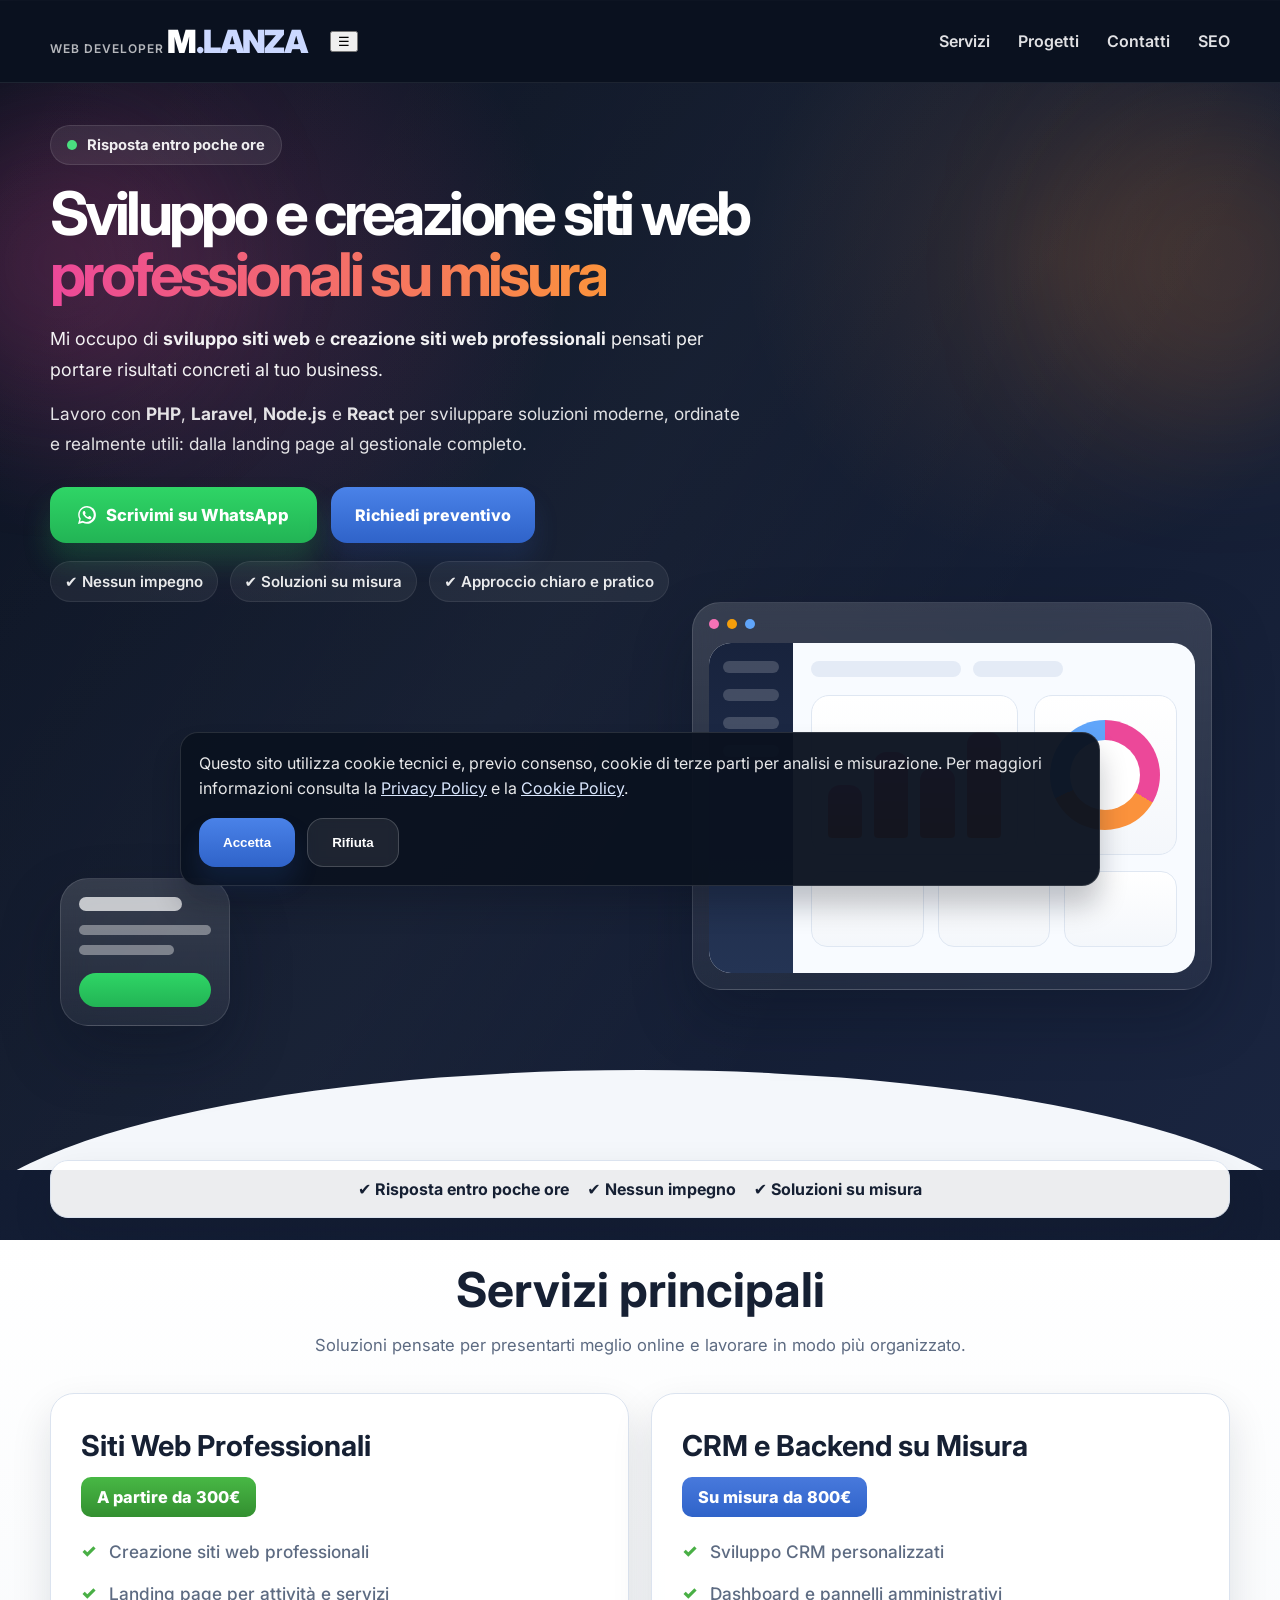
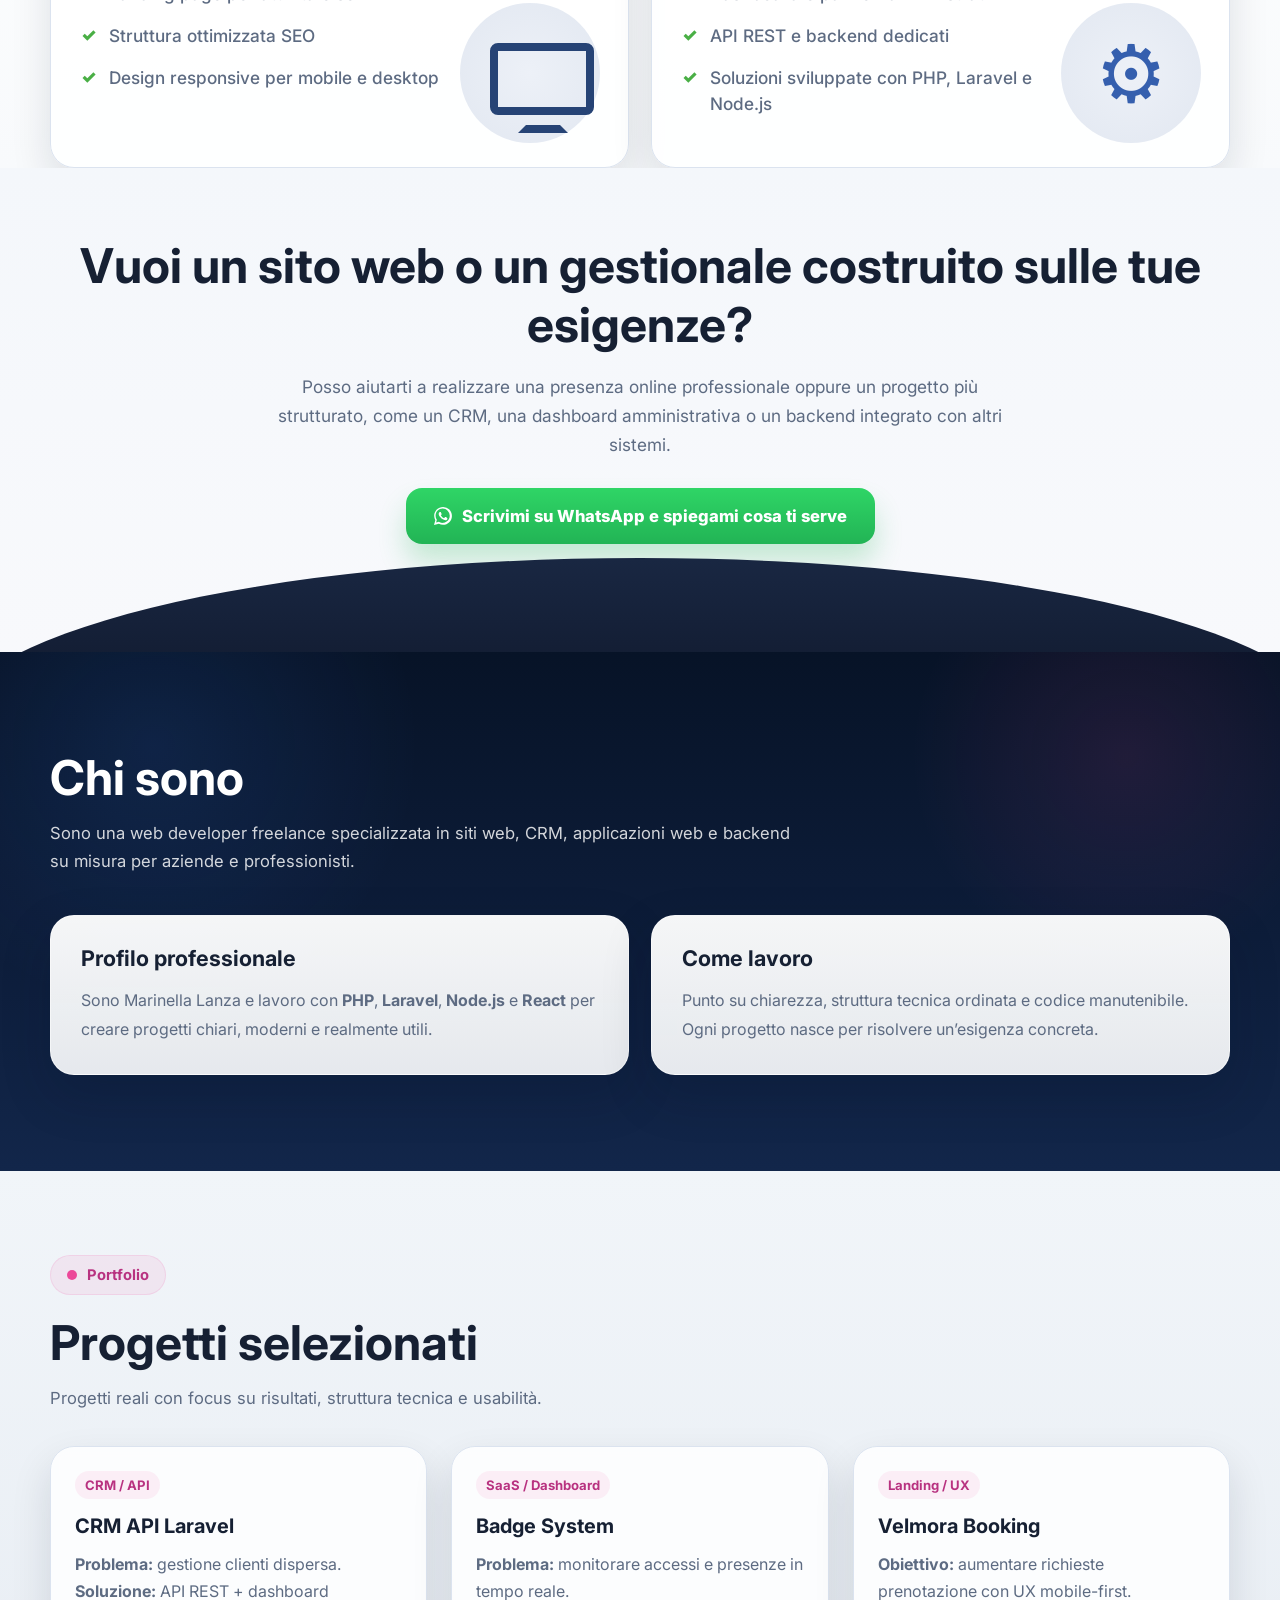
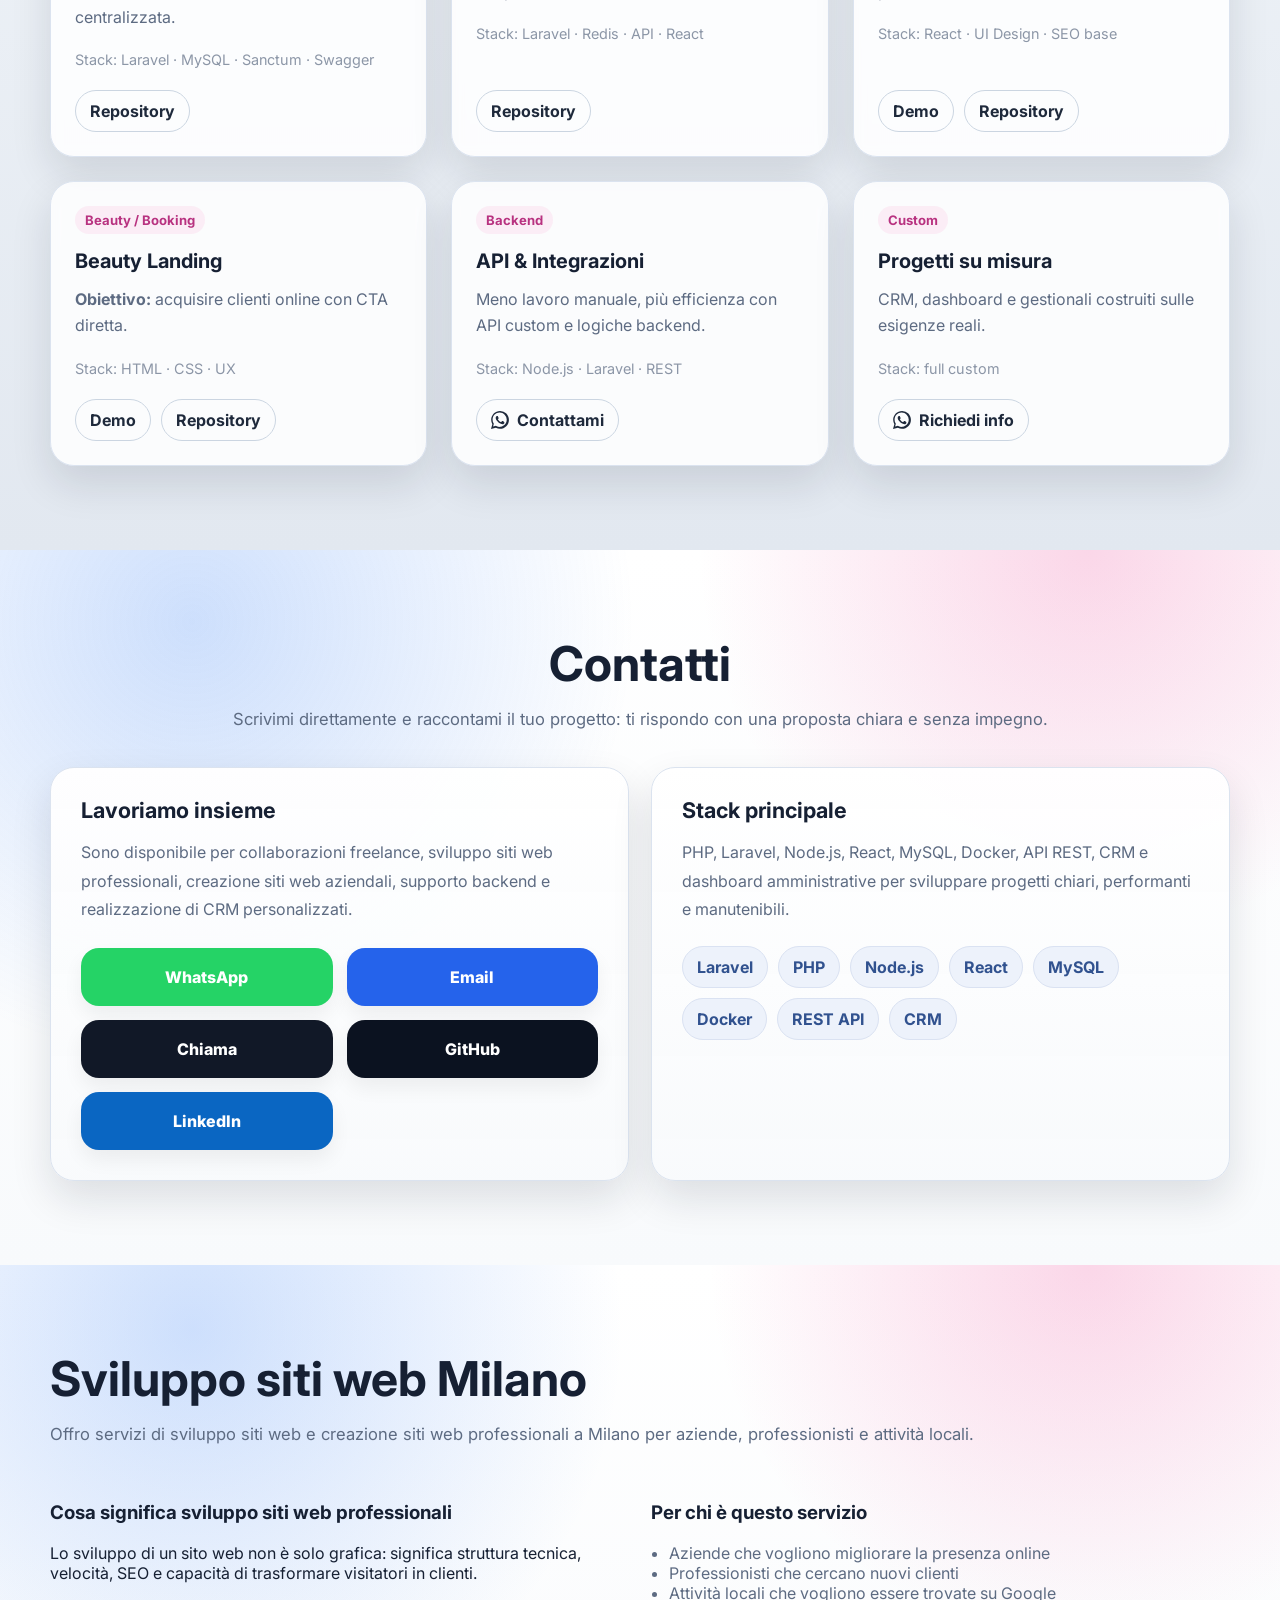
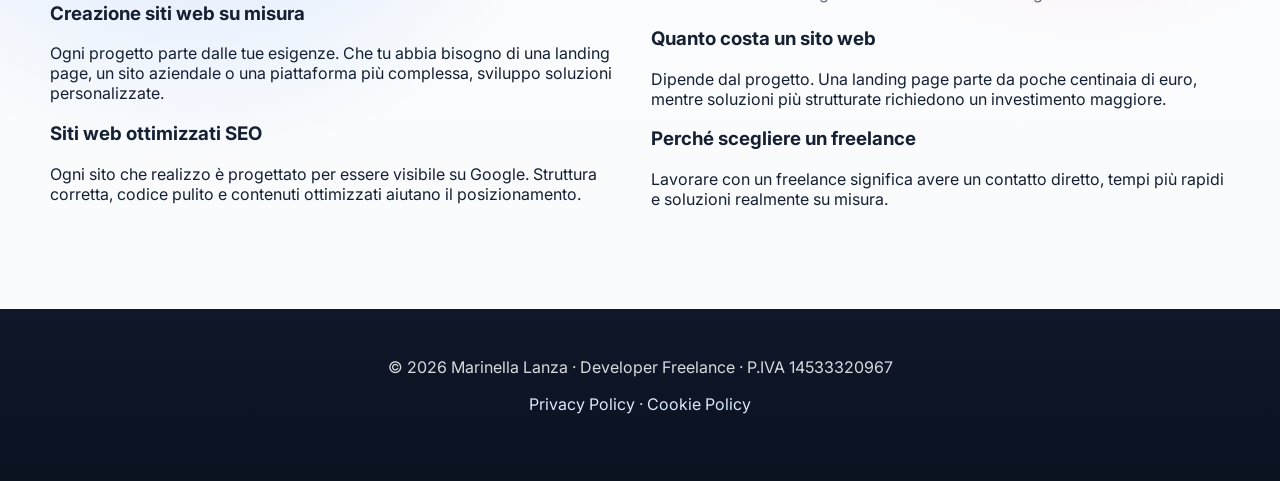
==== commit 979bbec0: "Update index.html" ====
--- a/index.html
+++ b/index.html
@@ -44,15 +44,20 @@
     href="https://fonts.googleapis.com/css2?family=Inter:wght@300;400;500;600;700;800;900&display=swap"
     rel="stylesheet"
   />
+
   <link rel="stylesheet" href="style.css" />
 </head>
 <body>
   <header class="site-header">
     <div class="container header-inner">
-      <a href="#top" class="brand">
+      <div class="brand-lockup">
         <span class="brand-kicker">WEB DEVELOPER</span>
-        <span class="logo">M<span>.LANZA</span></span>
-      </a>
+        <a href="#top" class="logo">M<span>.LANZA</span></a>
+      </div>
+
+      <button class="menu-toggle" type="button" aria-expanded="false" aria-controls="site-menu" aria-label="Apri menu">
+        ☰
+      </button>
 
       <nav class="main-nav" id="site-menu">
         <a href="#services">Servizi</a>
@@ -73,7 +78,7 @@
       <div class="hero-glow hero-glow-right"></div>
 
       <div class="container hero-inner">
-        <div class="hero-desktop">
+        <div class="hero-layout">
           <div class="hero-copy">
             <div class="eyebrow">
               <span class="eyebrow-dot"></span>
@@ -115,7 +120,7 @@
             </div>
           </div>
 
-          <div class="hero-device">
+          <div class="hero-device" aria-hidden="true">
             <div class="hero-card hero-card-main">
               <div class="hero-card-top">
                 <span class="dot pink"></span>
@@ -236,8 +241,7 @@
         <div class="section-head">
           <h2>Chi sono</h2>
           <p>
-            Sono una web developer freelance specializzata in siti web, CRM, applicazioni web e backend su misura
-            per aziende e professionisti.
+            Sono una web developer freelance specializzata in siti web, CRM, applicazioni web e backend su misura per aziende e professionisti.
           </p>
         </div>
 
@@ -245,8 +249,8 @@
           <article class="glass-card">
             <h3>Profilo professionale</h3>
             <p>
-              Sono Marinella Lanza e lavoro con <strong>PHP</strong>, <strong>Laravel</strong>, <strong>Node.js</strong>
-              e <strong>React</strong> per creare progetti chiari, moderni e realmente utili.
+              Sono Marinella Lanza e lavoro con <strong>PHP</strong>, <strong>Laravel</strong>, <strong>Node.js</strong> e
+              <strong>React</strong> per creare progetti chiari, moderni e realmente utili.
             </p>
           </article>
 
@@ -276,7 +280,7 @@
           <article class="project-card">
             <span class="project-tag">CRM / API</span>
             <h3>CRM API Laravel</h3>
-            <p>Problema: gestione clienti dispersa. Soluzione: API REST + dashboard centralizzata.</p>
+            <p><strong>Problema:</strong> gestione clienti dispersa. <strong>Soluzione:</strong> API REST + dashboard centralizzata.</p>
             <p class="stack-mini">Stack: Laravel · MySQL · Sanctum · Swagger</p>
             <div class="project-actions">
               <a href="https://github.com/mlanza683/crm-api-laravel" target="_blank" rel="noopener noreferrer">Repository</a>
@@ -286,7 +290,7 @@
           <article class="project-card">
             <span class="project-tag">SaaS / Dashboard</span>
             <h3>Badge System</h3>
-            <p>Monitoraggio accessi e presenze in tempo reale con dashboard e report.</p>
+            <p><strong>Problema:</strong> monitorare accessi e presenze in tempo reale.</p>
             <p class="stack-mini">Stack: Laravel · Redis · API · React</p>
             <div class="project-actions">
               <a href="https://github.com/mlanza683/badge-system-saas" target="_blank" rel="noopener noreferrer">Repository</a>
@@ -296,7 +300,7 @@
           <article class="project-card">
             <span class="project-tag">Landing / UX</span>
             <h3>Velmora Booking</h3>
-            <p>Landing moderna e mobile-first per migliorare richieste e conversioni.</p>
+            <p><strong>Obiettivo:</strong> aumentare richieste prenotazione con UX mobile-first.</p>
             <p class="stack-mini">Stack: React · UI Design · SEO base</p>
             <div class="project-actions">
               <a href="https://mlanza683.github.io/velmora-demo/" target="_blank" rel="noopener noreferrer">Demo</a>
@@ -307,7 +311,7 @@
           <article class="project-card">
             <span class="project-tag">Beauty / Booking</span>
             <h3>Beauty Landing</h3>
-            <p>Landing semplice e orientata al contatto diretto via WhatsApp.</p>
+            <p><strong>Obiettivo:</strong> acquisire clienti online con CTA diretta.</p>
             <p class="stack-mini">Stack: HTML · CSS · UX</p>
             <div class="project-actions">
               <a href="https://mlanza683.github.io/beauty-landing-react/" target="_blank" rel="noopener noreferrer">Demo</a>
@@ -379,8 +383,8 @@
           <article class="light-card">
             <h3>Stack principale</h3>
             <p>
-              PHP, Laravel, Node.js, React, MySQL, Docker, API REST, CRM e dashboard amministrative per sviluppare
-              progetti chiari, performanti e manutenibili.
+              PHP, Laravel, Node.js, React, MySQL, Docker, API REST, CRM e dashboard amministrative per sviluppare progetti chiari,
+              performanti e manutenibili.
             </p>
 
             <div class="stack-tags">
@@ -411,10 +415,10 @@
             <p>Lo sviluppo di un sito web non è solo grafica: significa struttura tecnica, velocità, SEO e capacità di trasformare visitatori in clienti.</p>
 
             <h3>Creazione siti web su misura</h3>
-            <p>Ogni progetto parte dalle tue esigenze: landing page, sito aziendale o piattaforma più complessa.</p>
+            <p>Ogni progetto parte dalle tue esigenze. Che tu abbia bisogno di una landing page, un sito aziendale o una piattaforma più complessa, sviluppo soluzioni personalizzate.</p>
 
             <h3>Siti web ottimizzati SEO</h3>
-            <p>Ogni sito che realizzo è progettato per essere visibile su Google, con struttura corretta e contenuti ottimizzati.</p>
+            <p>Ogni sito che realizzo è progettato per essere visibile su Google. Struttura corretta, codice pulito e contenuti ottimizzati aiutano il posizionamento.</p>
           </div>
 
           <div>
@@ -426,10 +430,10 @@
             </ul>
 
             <h3>Quanto costa un sito web</h3>
-            <p>Dipende dal progetto: una landing parte da poche centinaia di euro, una soluzione più strutturata richiede un investimento maggiore.</p>
+            <p>Dipende dal progetto. Una landing page parte da poche centinaia di euro, mentre soluzioni più strutturate richiedono un investimento maggiore.</p>
 
             <h3>Perché scegliere un freelance</h3>
-            <p>Contatto diretto, tempi più rapidi e soluzioni realmente su misura.</p>
+            <p>Lavorare con un freelance significa avere un contatto diretto, tempi più rapidi e soluzioni realmente su misura.</p>
           </div>
         </div>
       </div>
@@ -473,14 +477,29 @@
       </span>
       WhatsApp
     </a>
-
     <a href="#contact">Preventivo</a>
   </div>
 
   <script>
+    const menuToggle = document.querySelector(".menu-toggle");
+    const mobileMenu = document.querySelector(".main-nav");
+
+    if (menuToggle && mobileMenu) {
+      menuToggle.addEventListener("click", function () {
+        const isOpen = mobileMenu.classList.toggle("open");
+        menuToggle.setAttribute("aria-expanded", isOpen ? "true" : "false");
+      });
+
+      mobileMenu.querySelectorAll("a").forEach(function (link) {
+        link.addEventListener("click", function () {
+          mobileMenu.classList.remove("open");
+          menuToggle.setAttribute("aria-expanded", "false");
+        });
+      });
+    }
+
     (function () {
       const STORAGE_KEY = "ml_cookie_consent_v1";
-
       const banner = document.getElementById("cookie-banner");
       const acceptBtn = document.getElementById("cookie-accept");
       const rejectBtn = document.getElementById("cookie-reject");
@@ -508,12 +527,7 @@
       }
 
       const consent = getConsent();
-
-      if (!consent) {
-        showBanner();
-      } else {
-        hideBanner();
-      }
+      if (!consent) showBanner();
 
       if (acceptBtn) {
         acceptBtn.addEventListener("click", function () {
--- a/style.css
+++ b/style.css
@@ -1,81 +1,58 @@
 :root {
-  --hero-dark: #0a1730;
-  --hero-mid: #1a3d73;
-  --hero-light: #4b78bb;
+  --bg-dark: #0b1220;
+  --bg-dark-2: #111a2e;
+  --bg-mid: #1a2540;
+  --bg-soft: #f4f7fb;
+  --bg-soft-2: #eef3f9;
   --white: #ffffff;
-  --surface: #f4f6fb;
-  --surface-2: #eef2f8;
-  --text-dark: #22395f;
-  --text-body: #53627d;
-  --line: #d8dfea;
-  --green-1: #45be3f;
-  --green-2: #2f8f2c;
+  --text-dark: #162033;
+  --text-body: #5d6b82;
+  --line: #dbe3ef;
+  --accent: #ec4899;
+  --accent-2: #fb923c;
+  --green-1: #2fd566;
+  --green-2: #22b455;
   --blue-1: #4a82e8;
   --blue-2: #2f63c9;
-  --shadow: 0 18px 38px rgba(20, 44, 80, 0.14);
-  --radius-xl: 28px;
-  --radius-lg: 22px;
-  --radius-md: 16px;
+  --shadow: 0 18px 40px rgba(16, 24, 40, 0.12);
+  --shadow-strong: 0 28px 60px rgba(8, 15, 30, 0.28);
   --max: 1180px;
 }
 
-* {
-  box-sizing: border-box;
-}
-
-html {
-  scroll-behavior: smooth;
-}
+* { box-sizing: border-box; }
+html { scroll-behavior: smooth; }
 
 body {
   margin: 0;
   font-family: "Inter", system-ui, sans-serif;
   color: var(--text-dark);
-  background: linear-gradient(
-    180deg,
-    #0b1d3b 0%,
-    #143766 28%,
-    var(--surface-2) 28%,
-    var(--surface-2) 100%
-  );
+  background: linear-gradient(180deg, #0b1220 0%, #131d34 24%, var(--bg-soft-2) 24%, var(--bg-soft-2) 100%);
   overflow-x: hidden;
 }
 
-a {
-  color: inherit;
-  text-decoration: none;
-}
-
-button,
-input,
-textarea,
-select {
-  font: inherit;
-}
+a { color: inherit; text-decoration: none; }
 
 .container {
   width: min(100% - 40px, var(--max));
   margin: 0 auto;
 }
 
-.seo-helper {
-  position: absolute;
-  width: 1px;
-  height: 1px;
-  overflow: hidden;
-  clip-path: inset(50%);
-  white-space: nowrap;
+.seo-hidden {
+  position: absolute !important;
+  left: -9999px !important;
+  width: 1px !important;
+  height: 1px !important;
+  overflow: hidden !important;
 }
 
 /* HEADER */
-
 .site-header {
   position: sticky;
   top: 0;
   z-index: 100;
-  background: rgba(10, 23, 48, 0.86);
-  backdrop-filter: blur(12px);
-  border-bottom: 1px solid rgba(255, 255, 255, 0.08);
+  background: rgba(11, 18, 32, 0.76);
+  backdrop-filter: blur(14px);
+  border-bottom: 1px solid rgba(255,255,255,0.08);
 }
 
 .header-inner {
@@ -84,181 +61,44 @@
   align-items: center;
   justify-content: space-between;
   gap: 24px;
-  position: relative;
+}
+
+.brand {
+  display: flex;
+  flex-direction: column;
+  line-height: 1;
+}
+
+.brand-kicker {
+  font-size: .75rem;
+  color: rgba(255,255,255,.7);
+  font-weight: 600;
+  letter-spacing: .08em;
 }
 
 .logo {
-  color: var(--white);
+  color: #fff;
   font-size: 2rem;
   font-weight: 900;
   letter-spacing: -0.05em;
-  z-index: 101;
-}
-
-.logo span {
-  color: #bdd4ff;
-}
+}
+
+.logo span { color: #cbd8ff; }
 
 .main-nav {
   display: flex;
   align-items: center;
+  justify-content: flex-end;
   gap: 28px;
+  margin-left: auto;
 }
 
 .main-nav a {
-  color: rgba(255, 255, 255, 0.9);
+  color: rgba(255,255,255,0.88);
   font-weight: 600;
-  transition: color 0.2s ease, background 0.2s ease;
-}
-
-.main-nav a:hover {
-  color: #ffffff;
-}
-
-.header-cta,
-.mobile-nav-cta {
-  display: inline-flex;
-  align-items: center;
-  justify-content: center;
-  padding: 14px 22px;
-  border-radius: 999px;
-  background: linear-gradient(180deg, var(--green-1), var(--green-2));
-  color: var(--white);
-  font-weight: 800;
-  box-shadow: 0 12px 24px rgba(69, 190, 63, 0.22);
-}
-
-.desktop-only {
-  display: inline-flex;
-}
-
-.menu-toggle {
-  display: none;
-  width: 48px;
-  height: 48px;
-  border: 1px solid rgba(255, 255, 255, 0.15);
-  background: rgba(255, 255, 255, 0.06);
-  border-radius: 12px;
-  padding: 0;
-  cursor: pointer;
-  align-items: center;
-  justify-content: center;
-  flex-direction: column;
-  gap: 5px;
-  z-index: 101;
-}
-
-.menu-toggle span {
-  display: block;
-  width: 20px;
-  height: 2px;
-  background: #fff;
-  border-radius: 999px;
-}
-
-.mobile-nav-cta {
-  display: none;
-}
-
-/* HERO */
-
-.hero {
-  position: relative;
-  overflow: hidden;
-  color: var(--white);
-  background:
-    radial-gradient(circle at 78% 12%, rgba(177, 212, 255, 0.55), transparent 26%),
-    linear-gradient(135deg, #081528 0%, #1a3d73 52%, #3a67a8 100%);
-  padding: 38px 0 110px;
-}
-
-.hero::before {
-  content: "";
-  position: absolute;
-  inset: 0;
-  background: linear-gradient(
-    145deg,
-    transparent 48%,
-    rgba(255, 255, 255, 0.08) 48%,
-    rgba(255, 255, 255, 0.08) 58%,
-    transparent 58%
-  );
-  pointer-events: none;
-}
-
-.hero-inner {
-  position: relative;
-  z-index: 1;
-}
-
-.hero-desktop {
-  display: grid;
-  grid-template-columns: 1fr 0.92fr;
-  gap: 28px;
-  align-items: center;
-  width: 100%;
-}
-
-.hero-mobile {
-  display: none;
-}
-
-.eyebrow {
-  display: inline-flex;
-  align-items: center;
-  gap: 10px;
-  padding: 10px 16px;
-  border-radius: 999px;
-  background: rgba(255, 255, 255, 0.12);
-  font-size: 0.95rem;
-  font-weight: 600;
-  margin-bottom: 18px;
-}
-
-.eyebrow-dot {
-  width: 10px;
-  height: 10px;
-  border-radius: 50%;
-  background: #54dd58;
-}
-
-.hero h1 {
-  margin: 0 0 18px;
-  max-width: 760px;
-  font-size: clamp(2.5rem, 4.5vw, 4.5rem);
-  line-height: 1.03;
-  letter-spacing: -0.06em;
-}
-
-.hero-text {
-  margin: 0 0 14px;
-  max-width: 700px;
-  font-size: 1.12rem;
-  line-height: 1.7;
-  color: rgba(255, 255, 255, 0.94);
-}
-
-.hero-actions {
-  margin-top: 26px;
-}
-
-.hero-links {
-  display: flex;
-  flex-wrap: wrap;
-  gap: 10px;
-  margin-top: 18px;
-}
-
-.hero-links a {
-  padding: 10px 14px;
-  border-radius: 999px;
-  background: rgba(255, 255, 255, 0.08);
-  border: 1px solid rgba(255, 255, 255, 0.16);
-  color: rgba(255, 255, 255, 0.95);
-  font-weight: 600;
-  font-size: 0.95rem;
-}
-
+}
+
+/* BUTTONS */
 .btn {
   display: inline-flex;
   align-items: center;
@@ -267,233 +107,380 @@
   border: 0;
   cursor: pointer;
   text-align: center;
+  transition: transform .2s ease, box-shadow .2s ease, background .2s ease;
+}
+
+.btn:hover { transform: translateY(-1px); }
+
+.icon {
+  display: inline-flex;
+  align-items: center;
+  justify-content: center;
+  flex: 0 0 auto;
+}
+
+.icon svg {
+  display: block;
+  width: 18px;
+  height: 18px;
 }
 
 .btn-whatsapp {
   padding: 18px 28px;
-  border-radius: 14px;
-  background: linear-gradient(180deg, var(--green-1), var(--green-2));
-  color: var(--white);
+  border-radius: 16px;
+  color: #fff;
   font-size: 1.04rem;
   font-weight: 800;
-  box-shadow: 0 18px 26px rgba(69, 190, 63, 0.24);
+  background: linear-gradient(180deg, var(--green-1), var(--green-2));
+  box-shadow: 0 18px 28px rgba(34,180,85,0.24);
 }
 
 .btn-primary {
   padding: 16px 24px;
-  border-radius: 14px;
+  border-radius: 16px;
+  color: #fff;
+  font-weight: 800;
   background: linear-gradient(180deg, var(--blue-1), var(--blue-2));
-  color: var(--white);
-  font-weight: 800;
-  box-shadow: 0 16px 24px rgba(47, 99, 201, 0.18);
+  box-shadow: 0 16px 24px rgba(47,99,201,0.16);
 }
 
 .btn-secondary {
   padding: 16px 24px;
-  border-radius: 14px;
-  background: #e8eef8;
-  color: var(--text-dark);
-  border: 1px solid var(--line);
+  border-radius: 16px;
+  color: #fff;
   font-weight: 700;
-}
-
-.large {
-  min-width: 340px;
+  background: rgba(255,255,255,0.06);
+  border: 1px solid rgba(255,255,255,0.16);
+  backdrop-filter: blur(6px);
+}
+
+.btn-dark-outline {
+  background: rgba(255,255,255,0.08);
+  border: 1px solid rgba(255,255,255,0.18);
+  color: #fff;
+}
+
+/* HERO */
+.hero {
+  position: relative;
+  overflow: hidden;
+  color: #fff;
+  background:
+    radial-gradient(circle at 18% 18%, rgba(236,72,153,0.16), transparent 24%),
+    radial-gradient(circle at 82% 16%, rgba(251,146,60,0.12), transparent 22%),
+    linear-gradient(135deg, #0b1220 0%, #111a2e 48%, #1a2540 100%);
+  padding: 42px 0 118px;
+}
+
+.hero::before {
+  content: "";
+  position: absolute;
+  inset: 0;
+  background: linear-gradient(120deg, transparent 0%, rgba(255,255,255,0.03) 45%, transparent 70%);
+  pointer-events: none;
+}
+
+.hero-glow {
+  position: absolute;
+  border-radius: 50%;
+  filter: blur(70px);
+  pointer-events: none;
+}
+
+.hero-glow-left {
+  width: 280px;
+  height: 280px;
+  left: -80px;
+  top: 40px;
+  background: rgba(236,72,153,0.18);
+}
+
+.hero-glow-right {
+  width: 320px;
+  height: 320px;
+  right: -100px;
+  top: 20px;
+  background: rgba(251,146,60,0.14);
+}
+
+.hero-inner {
+  position: relative;
+  z-index: 1;
+}
+
+.hero-desktop {
+  display: grid;
+  grid-template-columns: 1fr 0.95fr;
+  gap: 36px;
+  align-items: center;
+}
+
+.eyebrow {
+  display: inline-flex;
+  align-items: center;
+  gap: 10px;
+  padding: 10px 16px;
+  border-radius: 999px;
+  background: rgba(255,255,255,0.08);
+  border: 1px solid rgba(255,255,255,0.1);
+  font-size: .92rem;
+  font-weight: 700;
+  margin-bottom: 18px;
+  color: rgba(255,255,255,.92);
+}
+
+.eyebrow-dark {
+  background: rgba(236,72,153,.08);
+  border-color: rgba(236,72,153,.12);
+  color: #b83280;
+}
+
+.eyebrow-dot {
+  width: 10px;
+  height: 10px;
+  border-radius: 50%;
+  background: #4ade80;
+}
+
+.eyebrow-dot-pink {
+  background: #ec4899;
+}
+
+.hero-title {
+  margin: 0 0 18px;
+  max-width: 760px;
+  font-size: clamp(2.7rem, 4.7vw, 4.8rem);
+  line-height: 1.02;
+  letter-spacing: -0.06em;
+}
+
+.hero-accent {
+  display: inline-block;
+  background: linear-gradient(90deg, var(--accent), var(--accent-2));
+  -webkit-background-clip: text;
+  background-clip: text;
+  color: transparent;
+}
+
+.hero-text {
+  margin: 0 0 14px;
+  max-width: 700px;
   font-size: 1.08rem;
-}
-
-/* HERO DEVICE */
-
-.hero-device {
-  position: relative;
-  min-height: 430px;
-}
-
-.laptop {
+  line-height: 1.72;
+  color: rgba(255,255,255,.88);
+}
+
+.hero-text-lead {
+  font-size: 1.12rem;
+  color: rgba(255,255,255,.94);
+}
+
+.hero-actions {
+  display: flex;
+  flex-wrap: wrap;
+  gap: 14px;
+  margin-top: 28px;
+}
+
+.hero-trust {
+  display: flex;
+  flex-wrap: wrap;
+  gap: 12px;
+  margin-top: 18px;
+}
+
+.hero-trust span {
+  padding: 10px 14px;
+  border-radius: 999px;
+  background: rgba(255,255,255,.06);
+  border: 1px solid rgba(255,255,255,.08);
+  color: rgba(255,255,255,.9);
+  font-weight: 600;
+  font-size: .94rem;
+}
+
+/* HERO MOCKUP */
+.hero-device { position: relative; min-height: 450px; }
+
+.hero-card {
+  border-radius: 28px;
+  background: linear-gradient(180deg, rgba(255,255,255,.14), rgba(255,255,255,.06));
+  border: 1px solid rgba(255,255,255,.12);
+  box-shadow: var(--shadow-strong);
+  backdrop-filter: blur(14px);
+}
+
+.hero-card-main {
   position: absolute;
   right: 18px;
-  top: 10px;
-  width: 500px;
-  max-width: 100%;
-}
-
-.laptop-screen {
+  top: 0;
+  width: min(100%, 520px);
+  padding: 16px;
+}
+
+.hero-card-top {
+  display: flex;
+  gap: 8px;
+  margin-bottom: 14px;
+}
+
+.dot {
+  width: 10px;
+  height: 10px;
+  border-radius: 50%;
+}
+
+.dot.pink { background: #f472b6; }
+.dot.amber { background: #f59e0b; }
+.dot.blue { background: #60a5fa; }
+
+.dashboard-mockup {
   display: grid;
-  grid-template-columns: 86px 1fr;
-  border: 8px solid #0e1016;
+  grid-template-columns: 84px 1fr;
+  overflow: hidden;
   border-radius: 22px;
-  overflow: hidden;
-  background: #f9fbff;
-  box-shadow: 0 28px 36px rgba(6, 10, 18, 0.34);
-}
-
-.screen-sidebar {
-  background: linear-gradient(180deg, #10264a, #18386c);
-  padding: 16px 14px;
-}
-
-.screen-sidebar span {
+  background: #f8fbff;
+  min-height: 330px;
+}
+
+.dashboard-sidebar {
+  background: linear-gradient(180deg, #18233d 0%, #243454 100%);
+  padding: 18px 14px;
+}
+
+.dashboard-sidebar span {
   display: block;
   height: 12px;
+  border-radius: 999px;
+  background: rgba(255,255,255,.18);
   margin-bottom: 16px;
-  border-radius: 999px;
-  background: rgba(255, 255, 255, 0.22);
-}
-
-.screen-main {
-  padding: 18px;
-}
-
-.screen-head {
+}
+
+.dashboard-content { padding: 18px; }
+
+.dashboard-head {
   display: flex;
   gap: 12px;
   margin-bottom: 18px;
 }
 
-.head-line {
+.line {
   height: 16px;
   border-radius: 999px;
-  background: #e3e9f5;
-}
-
-.head-line.long {
-  width: 150px;
-}
-
-.head-line.short {
-  width: 96px;
-}
-
-.screen-panels {
+  background: #e4ebf6;
+}
+
+.line.long { width: 150px; }
+.line.short { width: 90px; }
+
+.dashboard-panels {
   display: grid;
-  grid-template-columns: 1.35fr 0.85fr;
-  gap: 18px;
-  margin-bottom: 18px;
-}
-
-.graph-card,
-.pie-card,
-.mini-stats div {
-  background: linear-gradient(180deg, #ffffff, #f3f6fb);
-  border: 1px solid #dfe5f1;
-  border-radius: 16px;
-}
-
-.graph-card {
-  height: 154px;
-  padding: 14px;
-  position: relative;
-}
-
-.graph {
-  position: absolute;
-  left: 14px;
-  right: 14px;
-  bottom: 16px;
-  height: 74px;
-  background: linear-gradient(180deg, rgba(86, 168, 255, 0.14), rgba(86, 168, 255, 0.26));
-  clip-path: polygon(
-    0% 88%,
-    12% 80%,
-    24% 72%,
-    38% 45%,
-    52% 62%,
-    66% 35%,
-    80% 54%,
-    100% 22%,
-    100% 100%,
-    0% 100%
-  );
-}
-
-.pie-card {
+  grid-template-columns: 1.3fr .9fr;
+  gap: 16px;
+  margin-bottom: 16px;
+}
+
+.panel {
+  border-radius: 18px;
+  border: 1px solid #dfe7f2;
+  background: linear-gradient(180deg, #fff, #f4f7fb);
+}
+
+.chart-panel {
+  height: 160px;
+  padding: 16px;
+  display: flex;
+  align-items: end;
+}
+
+.chart-bars {
+  display: flex;
+  align-items: end;
+  gap: 12px;
+  width: 100%;
+  height: 100%;
+}
+
+.chart-bars span {
+  display: block;
+  flex: 1;
+  border-radius: 12px 12px 4px 4px;
+  background: linear-gradient(180deg, #fb7185, #f97316);
+}
+
+.chart-bars span:nth-child(1) { height: 42%; }
+.chart-bars span:nth-child(2) { height: 68%; }
+.chart-bars span:nth-child(3) { height: 55%; }
+.chart-bars span:nth-child(4) { height: 84%; }
+
+.stats-panel {
+  height: 160px;
   display: grid;
   place-items: center;
-  height: 154px;
-}
-
-.pie {
-  width: 122px;
-  height: 122px;
+}
+
+.ring {
+  width: 110px;
+  height: 110px;
   border-radius: 50%;
-  background: conic-gradient(
-    #9fd44e 0 110deg,
-    #f0cb5f 110deg 246deg,
-    #5faeff 246deg 360deg
-  );
+  background: conic-gradient(#ec4899 0 120deg, #fb923c 120deg 245deg, #60a5fa 245deg 360deg);
   position: relative;
 }
 
-.pie::after {
+.ring::after {
   content: "";
   position: absolute;
-  inset: 22px;
+  inset: 20px;
   border-radius: 50%;
   background: #fff;
 }
 
-.mini-stats {
+.dashboard-bottom {
   display: grid;
   grid-template-columns: repeat(3, 1fr);
   gap: 14px;
 }
 
-.mini-stats div {
-  height: 78px;
-}
-
-.laptop-base {
-  width: 114%;
-  height: 24px;
-  margin-left: -7%;
-  margin-top: -4px;
-  border-radius: 0 0 28px 28px;
-  background: linear-gradient(180deg, #c7cfda, #8f99aa);
-  box-shadow: 0 18px 20px rgba(10, 16, 28, 0.22);
-}
-
-.phone {
+.dashboard-bottom div {
+  height: 76px;
+  border-radius: 16px;
+  border: 1px solid #dfe7f2;
+  background: linear-gradient(180deg, #fff, #f4f7fb);
+}
+
+.hero-card-floating {
   position: absolute;
-  right: 0;
-  bottom: 14px;
-  width: 128px;
-  height: 250px;
-  border-radius: 30px;
-  background: #090b12;
-  padding: 12px;
-  box-shadow: 0 18px 24px rgba(0, 0, 0, 0.34);
-}
-
-.phone-screen {
-  height: 100%;
-  border-radius: 22px;
-  background: linear-gradient(180deg, #ffffff, #f3f7fb);
-  padding: 16px 12px;
-}
-
-.avatar {
-  width: 62px;
-  height: 62px;
-  margin: 0 auto 14px;
-  border-radius: 50%;
-  background: linear-gradient(180deg, #e7edf7, #ccd5e4);
-}
-
-.phone-line {
-  height: 12px;
+  left: 10px;
+  bottom: 26px;
+  width: 170px;
+  padding: 18px;
+}
+
+.floating-title,
+.floating-line,
+.floating-button {
   border-radius: 999px;
-  background: #dce4f1;
+}
+
+.floating-title {
+  width: 78%;
+  height: 14px;
+  background: rgba(255,255,255,.72);
+  margin-bottom: 14px;
+}
+
+.floating-line {
+  width: 100%;
+  height: 10px;
+  background: rgba(255,255,255,.38);
   margin-bottom: 10px;
 }
 
-.phone-line.short {
-  width: 70%;
-}
-
-.phone-button {
-  margin-top: 28px;
+.floating-line.short { width: 72%; }
+
+.floating-button {
+  margin-top: 18px;
   height: 34px;
-  border-radius: 10px;
   background: linear-gradient(180deg, var(--green-1), var(--green-2));
 }
 
@@ -503,56 +490,16 @@
   right: -4%;
   bottom: -76px;
   height: 176px;
-  background: var(--surface);
+  background: var(--bg-soft);
   border-radius: 50% 50% 0 0 / 100% 100% 0 0;
 }
 
-/* HERO MOBILE */
-
-.hero-mobile-text {
-  margin: 0 0 14px;
-  font-size: 1.02rem;
-  line-height: 1.6;
-  color: rgba(255, 255, 255, 0.94);
-}
-
-.hero-mobile-points {
-  margin: 0;
-  padding: 0;
-  list-style: none;
-  display: grid;
-  gap: 10px;
-}
-
-.hero-mobile-points li {
-  padding-left: 22px;
-  position: relative;
-  font-weight: 700;
-  color: rgba(255, 255, 255, 0.96);
-}
-
-.hero-mobile-points li::before {
-  content: "✓";
-  position: absolute;
-  left: 0;
-  top: 0;
-  color: #54dd58;
-  font-weight: 900;
-}
-
-.hero-mobile-mini {
-  margin-top: 14px;
-  font-size: 0.92rem;
-  color: rgba(255, 255, 255, 0.82);
-}
-
 /* TRUST */
-
 .trust-strip {
   position: relative;
   z-index: 2;
-  margin-top: -12px;
-  padding: 0 0 20px;
+  margin-top: -10px;
+  padding: 0 0 22px;
 }
 
 .trust-inner {
@@ -560,7 +507,7 @@
   justify-content: center;
   flex-wrap: wrap;
   gap: 18px;
-  background: rgba(255, 255, 255, 0.9);
+  background: rgba(255,255,255,.92);
   border: 1px solid var(--line);
   box-shadow: var(--shadow);
   border-radius: 18px;
@@ -569,58 +516,124 @@
   font-weight: 700;
 }
 
-/* LAYOUT SECTIONS */
-
+/* SECTIONS */
 .pricing,
-.case-section,
 .light-section,
 .dark-section,
-.cta-section {
+.cta-section,
+.projects-section {
   position: relative;
   z-index: 2;
 }
 
 .pricing {
-  padding-top: 12px;
-}
-
-.pricing-grid,
+  padding: 20px 0 0;
+  background: linear-gradient(180deg, #ffffff 0%, #f8fafc 100%);
+}
+
+.light-section {
+  padding: 84px 0;
+  background: linear-gradient(180deg, #ffffff 0%, #f8fafc 100%);
+  color: var(--text-dark);
+  position: relative;
+  overflow: hidden;
+}
+
+.light-section::before {
+  content: "";
+  position: absolute;
+  inset: 0;
+  background:
+    radial-gradient(circle at 15% 10%, rgba(59,130,246,0.25), transparent 35%),
+    radial-gradient(circle at 85% 0%, rgba(236,72,153,0.22), transparent 30%);
+  pointer-events: none;
+  z-index: 0;
+}
+
+.light-section .container {
+  position: relative;
+  z-index: 1;
+}
+
+.projects-section {
+  padding: 84px 0;
+  background: linear-gradient(180deg, #f1f5f9 0%, #e2e8f0 100%);
+  color: var(--text-dark);
+}
+
+.dark-section {
+  padding: 96px 0;
+  background:
+    radial-gradient(circle at 12% 18%, rgba(59,130,246,0.12), transparent 22%),
+    radial-gradient(circle at 88% 20%, rgba(236,72,153,0.10), transparent 18%),
+    linear-gradient(180deg, #071327 0%, #0d1d3a 55%, #12264a 100%);
+  color: #fff;
+}
+
+.section-head,
+.section-heading {
+  margin-bottom: 34px;
+}
+
+.section-head.center { text-align: center; }
+
+.section-head h2,
+.section-heading h2 {
+  margin: 0 0 12px;
+  font-size: clamp(2rem, 4vw, 3rem);
+}
+
+.section-head p,
+.section-heading p {
+  margin: 0;
+  font-size: 1.04rem;
+  line-height: 1.7;
+  color: var(--text-body);
+}
+
+.dark-section .section-head {
+  max-width: 860px;
+  margin-bottom: 40px;
+}
+
+.dark-section .section-head h2 { color: #fff; }
+
+.dark-section .section-head p {
+  color: rgba(255,255,255,0.82);
+  max-width: 760px;
+}
+
 .grid.two,
-.grid.three {
+.pricing-grid {
   display: grid;
+  grid-template-columns: repeat(2, 1fr);
   gap: 22px;
 }
 
-.pricing-grid,
-.grid.two {
-  grid-template-columns: repeat(2, 1fr);
-}
-
-.grid.three {
+.projects-grid {
+  display: grid;
   grid-template-columns: repeat(3, 1fr);
+  gap: 24px;
 }
 
 /* CARDS */
-
 .pricing-card,
 .light-card,
-.case-box,
 .glass-card,
-.fd-card,
-.fd-box {
+.project-card {
   border-radius: 24px;
   box-shadow: var(--shadow);
 }
 
 .pricing-card {
   position: relative;
-  background: rgba(255, 255, 255, 0.92);
+  background: rgba(255,255,255,.92);
   border: 1px solid var(--line);
   padding: 34px 30px;
   overflow: hidden;
 }
 
-.pricing-card h2 {
+.pricing-card h3 {
   margin: 0 0 14px;
   font-size: 1.8rem;
 }
@@ -629,19 +642,14 @@
   display: inline-block;
   padding: 10px 16px;
   border-radius: 10px;
-  color: var(--white);
+  color: #fff;
   font-weight: 800;
   font-size: 1.02rem;
   margin-bottom: 22px;
 }
 
-.badge.green {
-  background: linear-gradient(180deg, #48b845, #338f30);
-}
-
-.badge.blue {
-  background: linear-gradient(180deg, #4879dc, #2f63c9);
-}
+.badge.green { background: linear-gradient(180deg, #48b845, #338f30); }
+.badge.blue { background: linear-gradient(180deg, #4879dc, #2f63c9); }
 
 .pricing-card ul {
   margin: 0;
@@ -676,7 +684,7 @@
   width: 140px;
   height: 140px;
   border-radius: 50%;
-  background: radial-gradient(circle, rgba(236, 240, 247, 0.96), rgba(224, 230, 240, 0.94));
+  background: radial-gradient(circle, rgba(236,240,247,.96), rgba(224,230,240,.94));
 }
 
 .monitor::before {
@@ -709,50 +717,12 @@
   color: #355fae;
 }
 
-.case-section {
-  padding: 36px 0 8px;
-}
-
-.case-box {
-  background: linear-gradient(180deg, rgba(255, 255, 255, 0.94), rgba(255, 255, 255, 0.9));
-  border: 1px solid var(--line);
-  padding: 32px;
-}
-
-.case-tag {
-  display: inline-block;
-  padding: 8px 14px;
-  border-radius: 999px;
-  background: rgba(63, 125, 245, 0.12);
-  color: #345aa3;
-  font-size: 0.9rem;
-  font-weight: 800;
-  margin-bottom: 14px;
-}
-
-.case-box h2 {
-  margin: 0 0 14px;
-  font-size: clamp(1.9rem, 4vw, 2.8rem);
-}
-
-.case-box p {
-  margin: 0 0 22px;
-  max-width: 860px;
-  color: var(--text-body);
-  font-size: 1.05rem;
-  line-height: 1.7;
-}
-
-/* CTA */
-
 .cta-section {
   padding: 68px 0 108px;
-  background: linear-gradient(180deg, var(--surface) 0%, #f8f9fc 100%);
-}
-
-.cta-box {
-  text-align: center;
-}
+  background: linear-gradient(180deg, var(--bg-soft) 0%, #f8f9fc 100%);
+}
+
+.cta-box { text-align: center; }
 
 .cta-box h2 {
   margin: 0;
@@ -773,164 +743,139 @@
   right: -4%;
   bottom: -76px;
   height: 170px;
-  background: linear-gradient(180deg, #193660 0%, #102647 100%);
+  background: linear-gradient(180deg, #192742 0%, #0f172a 100%);
   border-radius: 50% 50% 0 0 / 100% 100% 0 0;
 }
 
-/* DARK/LIGHT SECTIONS */
-
-.dark-section {
-  padding: 84px 0;
-  background: linear-gradient(180deg, #102647 0%, #173764 100%);
-  color: var(--white);
-}
-
-.light-section {
-  padding: 84px 0;
-  background: linear-gradient(180deg, var(--surface) 0%, #f7f9fd 100%);
-}
-
-.section-head {
-  margin-bottom: 34px;
-}
-
-.section-head.center {
-  text-align: center;
-}
-
-.dark-text h2,
-.dark-text p {
+.glass-card {
+  background: linear-gradient(180deg, rgba(255,255,255,0.96), rgba(248,250,252,0.92));
+  border: 1px solid rgba(255,255,255,0.55);
+  padding: 30px;
   color: var(--text-dark);
-}
-
-.section-head h2 {
-  margin: 0 0 12px;
-  font-size: clamp(2rem, 4vw, 3rem);
-}
-
-.section-head p {
-  margin: 0;
-  font-size: 1.04rem;
-  line-height: 1.7;
-}
-
-.glass-card,
-.fd-card,
-.fd-box {
-  background: rgba(255, 255, 255, 0.08);
-  border: 1px solid rgba(255, 255, 255, 0.12);
-  padding: 28px;
-}
-
-.light-card {
-  background: rgba(255, 255, 255, 0.88);
-  border: 1px solid var(--line);
-  padding: 28px;
+  box-shadow: 0 20px 50px rgba(7, 19, 39, 0.18);
 }
 
 .glass-card h3,
-.fd-card h3,
 .light-card h3 {
-  margin: 0 0 12px;
+  margin: 0 0 14px;
   font-size: 1.35rem;
+  line-height: 1.2;
+  color: var(--text-dark);
 }
 
 .glass-card p,
-.fd-card p {
-  color: rgba(255, 255, 255, 0.9);
-  line-height: 1.7;
-}
-
 .light-card p {
   color: var(--text-body);
-  line-height: 1.7;
+  line-height: 1.8;
+  margin: 0;
+}
+
+.light-card {
+  background: linear-gradient(180deg, rgba(255,255,255,0.96), rgba(248,250,252,0.94));
+  border: 1px solid var(--line);
+  padding: 30px;
+}
+
+.project-card {
+  display: flex;
+  flex-direction: column;
+  justify-content: space-between;
+  min-height: 260px;
+  padding: 24px;
+  background: rgba(255,255,255,.84);
+  border: 1px solid var(--line);
+  color: var(--text-dark);
+  backdrop-filter: blur(6px);
 }
 
 .project-tag {
-  display: inline-block;
-  padding: 9px 14px;
+  display: inline-flex;
+  width: fit-content;
   margin-bottom: 14px;
+  padding: 6px 10px;
   border-radius: 999px;
-  background: rgba(63, 125, 245, 0.12);
-  color: #345aa3;
-  font-size: 0.9rem;
-  font-weight: 800;
-}
-
-.light-card a {
-  display: inline-block;
-  margin-top: 18px;
-  color: #2f63c9;
-  font-weight: 800;
-}
-
-/* FREELANCEDEV */
-
-.fd-head {
-  display: flex;
+  background: rgba(236,72,153,.08);
+  color: #b83280;
+  font-size: .82rem;
+  font-weight: 700;
+}
+
+.project-card h3 {
+  margin: 0 0 12px;
+  font-size: 1.25rem;
+  line-height: 1.3;
+}
+
+.project-card p {
+  margin: 0 0 18px;
+  color: var(--text-body);
+  line-height: 1.65;
+}
+
+.stack-mini {
+  font-size: .9rem;
+  opacity: .7;
+}
+
+.project-actions {
+  display: flex;
+  flex-wrap: wrap;
+  gap: 10px;
+  margin-top: auto;
+}
+
+.project-actions a {
+  display: inline-flex;
   align-items: center;
-  gap: 18px;
-  margin-bottom: 20px;
-}
-
-.fd-badge {
-  width: 72px;
-  height: 72px;
-  flex: 0 0 72px;
-  display: grid;
-  place-items: center;
-  border-radius: 18px;
-  background: linear-gradient(180deg, var(--blue-1), var(--blue-2));
-  color: var(--white);
-  font-weight: 900;
-  font-size: 1.35rem;
-}
-
-.fd-kicker {
-  display: inline-block;
-  margin-bottom: 10px;
-  color: #c4d8ff;
-  text-transform: uppercase;
-  letter-spacing: 0.08em;
-  font-size: 0.86rem;
-  font-weight: 800;
-}
-
-.fd-head h2 {
-  margin: 0;
-}
-
-.fd-text {
-  margin: 0 0 26px;
-  color: rgba(255, 255, 255, 0.92);
-  line-height: 1.7;
-}
-
-.fd-action {
-  margin-top: 24px;
+  justify-content: center;
+  gap: 8px;
+  padding: 10px 14px;
+  border-radius: 999px;
+  font-weight: 700;
+  background: transparent;
+  color: #1e293b;
+  border: 1px solid #cbd5e1;
 }
 
 /* CONTACT */
-
 .contact-links {
   display: grid;
-  gap: 12px;
-  margin-top: 18px;
+  grid-template-columns: repeat(2, minmax(0,1fr));
+  gap: 14px;
+  margin-top: 24px;
 }
 
 .contact-links a {
-  padding: 14px 16px;
-  border-radius: 14px;
-  background: rgba(47, 99, 201, 0.08);
-  color: var(--text-dark);
-  font-weight: 700;
-}
+  display: flex;
+  align-items: center;
+  justify-content: center;
+  gap: 10px;
+  min-height: 58px;
+  padding: 16px 18px;
+  border-radius: 18px;
+  font-weight: 800;
+  background: linear-gradient(180deg,#ffffff,#f1f5f9);
+  border: 1px solid #e2e8f0;
+  box-shadow: 0 10px 20px rgba(0,0,0,0.06);
+  transition: all .25s ease;
+}
+
+.contact-links a:hover {
+  transform: translateY(-2px);
+  box-shadow: 0 18px 30px rgba(0,0,0,0.12);
+}
+
+.contact-links a.whatsapp { background: #25D366; color: #fff; border: none; }
+.contact-links a.email { background: #2563eb; color: #fff; border: none; }
+.contact-links a.phone { background: #111827; color: #fff; border: none; }
+.contact-links a.github { background: #0b1220; color: #fff; border: none; }
+.contact-links a.linkedin { background: #0A66C2; color: #fff; border: none; }
 
 .stack-tags {
   display: flex;
   flex-wrap: wrap;
   gap: 10px;
-  margin-top: 20px;
+  margin-top: 22px;
 }
 
 .stack-tags span {
@@ -942,26 +887,24 @@
   font-weight: 700;
 }
 
+.seo-section .seo-list {
+  margin: 0 0 24px;
+  padding-left: 18px;
+  color: var(--text-body);
+}
+
 /* FOOTER */
-
 .site-footer {
-  background: linear-gradient(180deg, #102647 0%, #0b1b33 100%);
-  color: rgba(255, 255, 255, 0.86);
+  background: linear-gradient(180deg, #0f172a 0%, #0b1220 100%);
+  color: rgba(255,255,255,.84);
   text-align: center;
   padding: 36px 0 54px;
 }
 
-.site-footer a {
-  color: #dbe8ff;
-}
-
-.site-footer p {
-  line-height: 1.8;
-  margin: 8px 0;
-}
-
-/* COOKIE */
-
+.site-footer a { color: #dbe8ff; }
+.site-footer p { line-height: 1.8; margin: 8px 0; }
+
+/* COOKIE BANNER */
 .cookie-banner {
   position: fixed;
   left: 14px;
@@ -975,16 +918,21 @@
   margin: 0 auto;
   padding: 18px;
   border-radius: 18px;
-  background: rgba(10, 23, 48, 0.96);
-  color: var(--white);
-  border: 1px solid rgba(255, 255, 255, 0.12);
-  box-shadow: 0 20px 28px rgba(7, 13, 25, 0.24);
+  background: rgba(11, 18, 32, 0.96);
+  color: #fff;
+  border: 1px solid rgba(255,255,255,0.12);
+  box-shadow: 0 20px 28px rgba(7,13,25,0.24);
 }
 
 .cookie-banner__content p {
   margin: 0;
-  color: rgba(255, 255, 255, 0.9);
+  color: rgba(255,255,255,0.9);
   line-height: 1.6;
+}
+
+.cookie-banner__content a {
+  color: #dbe8ff;
+  text-decoration: underline;
 }
 
 .cookie-banner__actions {
@@ -994,233 +942,85 @@
   margin-top: 16px;
 }
 
-/* STICKY WA */
-
-.sticky-wa {
+/* MOBILE CTA */
+.mobile-cta {
   display: none;
 }
-
-/* LEGAL */
-
-.legal-hero {
-  background: linear-gradient(135deg, #0b1d3b, #1f3f75);
-  color: white;
-  padding: 80px 0 60px;
-}
-
-.legal-hero h1 {
-  font-size: 2.5rem;
-  margin-bottom: 10px;
-}
-
-.legal-hero p {
-  opacity: 0.8;
-}
-
-.legal-page {
-  padding: 60px 0;
-  background: #f5f7fb;
-}
-
-.legal-container {
-  max-width: 900px;
-}
-
-.legal-block {
-  background: white;
-  padding: 25px;
-  border-radius: 12px;
-  margin-bottom: 20px;
-  box-shadow: 0 10px 25px rgba(0, 0, 0, 0.05);
-}
-
-.legal-block h2 {
-  margin-bottom: 10px;
-  color: #0b1d3b;
-}
-
-.legal-block p,
-.legal-block li {
-  color: #4a5a75;
-  line-height: 1.6;
-}
-
-/* TABLET */
 
 @media (max-width: 1180px) {
   .pricing-grid,
-  .grid.two,
-  .grid.three {
+  .grid.two {
     grid-template-columns: 1fr;
   }
 
-  .hero {
-    padding-bottom: 90px;
+  .hero-desktop {
+    grid-template-columns: 1fr;
   }
 
   .hero-device {
-    min-height: 360px;
+    min-height: 390px;
     margin-top: 8px;
   }
 
-  .laptop {
+  .hero-card-main {
     position: relative;
     right: 0;
     top: 0;
     margin: 0 auto;
-    width: min(100%, 560px);
-  }
-
-  .phone {
-    right: 12px;
-    bottom: 0;
+  }
+
+  .hero-card-floating {
+    left: 10%;
+    bottom: 10px;
   }
 
   .pricing-card ul {
     max-width: 100%;
     padding-right: 170px;
   }
-}
-
-/* MOBILE */
+
+  .projects-grid {
+    grid-template-columns: repeat(2, 1fr);
+  }
+}
 
 @media (max-width: 760px) {
-  .container {
-    width: min(100% - 24px, var(--max));
-  }
-
-  .header-inner {
-    min-height: 74px;
-  }
-
-  .menu-toggle {
-    display: inline-flex;
-  }
-
-  .desktop-only {
+  .container { width: min(100% - 24px, var(--max)); }
+
+  .header-inner { min-height: 74px; }
+
+  .main-nav,
+  .hero-device {
     display: none;
   }
 
-  .main-nav {
-    position: absolute;
-    top: calc(100% + 10px);
-    left: 0;
-    right: 0;
-    display: none;
-    flex-direction: column;
-    align-items: stretch;
-    gap: 10px;
-    padding: 16px;
-    border-radius: 18px;
-    background: rgba(10, 23, 48, 0.98);
-    border: 1px solid rgba(255, 255, 255, 0.08);
-    box-shadow: 0 18px 30px rgba(0, 0, 0, 0.28);
-    z-index: 120;
-  }
-
-  .main-nav.open {
-    display: flex;
-  }
-
-  .main-nav a {
-    padding: 12px 14px;
-    border-radius: 12px;
-    background: rgba(255, 255, 255, 0.04);
-  }
-
-  .mobile-nav-cta {
-    display: inline-flex;
-    justify-content: center;
-    margin-top: 4px;
-  }
-
-  .hero {
-    padding: 24px 0 56px;
-  }
-
-  .hero-desktop {
-    display: none;
-  }
-
-  .hero-mobile {
-    display: block;
-    width: 100%;
-    position: relative;
-    z-index: 2;
-  }
-
-  .eyebrow {
-    font-size: 0.86rem;
-    padding: 9px 14px;
-    margin-bottom: 14px;
-  }
-
-  .hero-mobile h1 {
-    margin: 0 0 12px;
-    font-size: 1.9rem;
+  .hero { padding: 24px 0 56px; }
+
+  .hero-title {
+    font-size: 2rem;
     line-height: 1.08;
     letter-spacing: -0.04em;
   }
 
-  .hero-mobile-text {
-    margin: 0 0 14px;
+  .hero-text {
     font-size: 1rem;
     line-height: 1.55;
-    color: rgba(255, 255, 255, 0.96);
-  }
-
-  .hero-mobile-points {
-    gap: 8px;
-    margin-top: 6px;
-  }
-
-  .hero-mobile-points li {
-    padding-left: 22px;
-    font-size: 1rem;
-    line-height: 1.4;
-  }
-
-  .hero-mobile-points li::before {
-    top: 0;
-  }
-
-  .mobile-actions {
-    margin-top: 18px;
-  }
-
-  .btn-whatsapp,
-  .btn-primary,
-  .btn-secondary,
-  .large {
-    width: 100%;
+  }
+
+  .hero-actions {
+    flex-direction: column;
   }
 
   .btn-whatsapp,
   .btn-primary,
   .btn-secondary {
+    width: 100%;
     min-height: 58px;
-  }
-
-  .btn-whatsapp {
-    font-size: 1.08rem;
-    border-radius: 16px;
-    box-shadow: 0 14px 28px rgba(34, 180, 85, 0.3);
-  }
-
-  .hero-mobile-mini {
-    margin-top: 12px;
-    font-size: 0.98rem;
-    color: rgba(255, 255, 255, 0.9);
   }
 
   .hero-curve {
     bottom: -30px;
     height: 70px;
-  }
-
-  .trust-strip {
-    margin-top: 0;
-    padding-bottom: 6px;
   }
 
   .trust-inner {
@@ -1232,30 +1032,23 @@
     border-radius: 14px;
   }
 
-  .trust-inner span {
-    font-size: 0.95rem;
-    line-height: 1.35;
-  }
-
-  .pricing {
-    padding-top: 6px;
+  .pricing-grid,
+  .grid.two,
+  .projects-grid {
+    grid-template-columns: 1fr;
   }
 
   .pricing-card {
     padding: 22px 18px 150px;
   }
 
-  .pricing-card h2 {
+  .pricing-card h3 {
     font-size: 1.45rem;
-  }
-
-  .pricing-card li {
-    font-size: 1rem;
-    margin-bottom: 12px;
   }
 
   .pricing-card ul {
     padding-right: 0;
+    max-width: 100%;
   }
 
   .icon-circle {
@@ -1282,81 +1075,28 @@
     border-bottom-width: 6px;
   }
 
-  .gear {
-    font-size: 3.7rem;
-  }
-
-  .case-section,
+  .gear { font-size: 3.7rem; }
+
+  .pricing,
   .light-section,
-  .dark-section {
+  .dark-section,
+  .projects-section {
     padding: 64px 0;
   }
 
-  .case-box,
   .light-card,
   .glass-card,
-  .fd-card,
-  .fd-box {
+  .project-card {
     padding: 22px 18px;
     border-radius: 18px;
   }
 
-  .case-box h2,
-  .cta-box h2,
-  .section-head h2 {
-    font-size: 1.75rem;
-    line-height: 1.2;
-  }
-
-  .case-box p,
-  .section-head p,
-  .light-card p,
-  .glass-card p,
-  .fd-card p,
-  .fd-text,
-  .cta-box p {
-    font-size: 1rem;
-  }
-
-  .cta-section {
-    padding: 54px 0 92px;
-  }
-
-  .cta-bottom-curve {
-    bottom: -58px;
-    height: 120px;
-  }
-
-  .fd-head {
-    flex-direction: column;
-    align-items: flex-start;
-    gap: 14px;
-  }
-
-  .fd-badge {
-    width: 58px;
-    height: 58px;
-    flex-basis: 58px;
-    font-size: 1.1rem;
-    border-radius: 14px;
-  }
-
-  .contact-links a {
-    word-break: break-word;
-    font-size: 0.95rem;
-  }
-
-  .stack-tags span {
-    font-size: 0.9rem;
-    padding: 9px 12px;
+  .contact-links {
+    grid-template-columns: 1fr;
   }
 
   .site-footer {
     padding: 30px 0 100px;
-  }
-
-  .site-footer p {
-    font-size: 0.94rem;
   }
 
   .cookie-banner {
@@ -1370,10 +1110,6 @@
     border-radius: 14px;
   }
 
-  .cookie-banner__content p {
-    font-size: 0.92rem;
-  }
-
   .cookie-banner__actions {
     flex-direction: column;
   }
@@ -1382,162 +1118,35 @@
     width: 100%;
   }
 
-  .sticky-wa {
+  .mobile-cta {
+    position: fixed;
+    bottom: 0;
+    left: 0;
+    width: 100%;
+    display: flex;
+    z-index: 999;
+    background: #fff;
+    border-top: 1px solid #e5e7eb;
+  }
+
+  .mobile-cta a {
+    flex: 1;
     display: inline-flex;
-    position: fixed;
-    left: 12px;
-    right: 12px;
-    bottom: 12px;
-    min-height: 58px;
     align-items: center;
     justify-content: center;
-    border-radius: 16px;
-    background: linear-gradient(180deg, #2fd566, #22b455);
+    gap: 8px;
+    text-align: center;
+    padding: 14px;
+    font-weight: 800;
+  }
+
+  .mobile-cta a:first-child {
+    background: linear-gradient(180deg,#2fd566,#22b455);
     color: #fff;
-    font-weight: 800;
-    font-size: 1rem;
-    z-index: 300;
-    box-shadow: 0 16px 30px rgba(34, 180, 85, 0.32);
-  }
-
-  .legal-hero {
-    padding: 60px 0 40px;
-  }
-
-  .legal-hero h1 {
-    font-size: 2rem;
-  }
-
-  .legal-page {
-    padding: 40px 0;
-  }
-
-  .legal-block {
-    padding: 20px 16px;
-  }
-}
-.seo-hidden {
-  position: absolute;
-  left: -9999px;
-  top: auto;
-  width: 1px;
-  height: 1px;
-  overflow: hidden;
-}
-
-.projects-section {
-  padding: 80px 20px;
-  background: transparent;
-  color: inherit;
-}
-
-.container {
-  width: min(1100px, 100%);
-  margin: 0 auto;
-}
-
-.section-heading {
-  max-width: 760px;
-  margin-bottom: 40px;
-}
-
-.eyebrow {
-  display: inline-block;
-  margin-bottom: 10px;
-  font-size: 0.9rem;
-  font-weight: 700;
-  letter-spacing: 0.08em;
-  text-transform: uppercase;
-  color: var(--accent, currentColor);
-  opacity: 0.9;
-}
-
-.projects-grid {
-  display: grid;
-  grid-template-columns: repeat(3, minmax(0, 1fr));
-  gap: 24px;
-}
-
-.project-card {
-  display: flex;
-  flex-direction: column;
-  justify-content: space-between;
-  min-height: 260px;
-  padding: 24px;
-  border-radius: 20px;
-  background: var(--card-bg, rgba(255, 255, 255, 0.04));
-  border: 1px solid var(--card-border, rgba(255, 255, 255, 0.08));
-  color: inherit;
-  box-shadow: 0 10px 30px rgba(0, 0, 0, 0.08);
-  backdrop-filter: blur(6px);
-}
-
-.project-tag {
-  display: inline-flex;
-  width: fit-content;
-  margin-bottom: 14px;
-  padding: 6px 10px;
-  border-radius: 999px;
-  background: var(--tag-bg, rgba(255, 255, 255, 0.08));
-  color: var(--accent, inherit);
-  font-size: 0.82rem;
-  font-weight: 700;
-}
-
-.project-card h3 {
-  margin: 0 0 12px;
-  font-size: 1.25rem;
-  line-height: 1.3;
-  color: inherit;
-}
-
-.project-card p {
-  margin: 0 0 18px;
-  color: inherit;
-  opacity: 0.82;
-  line-height: 1.65;
-}
-
-.project-actions {
-  display: flex;
-  flex-wrap: wrap;
-  gap: 10px;
-  margin-top: auto;
-}
-
-.project-actions a {
-  display: inline-flex;
-  align-items: center;
-  justify-content: center;
-  padding: 10px 14px;
-  border-radius: 999px;
-  text-decoration: none;
-  font-weight: 600;
-
-  background: transparent;
-  color: #1e293b;
-  border: 1px solid #cbd5e1;
-
-  transition: all 0.2s ease;
-}
-
-.project-actions a:hover {
-  background: #1e293b;
-  color: #ffffff;
-}
-
-@media (max-width: 992px) {
-  .projects-grid {
-    grid-template-columns: repeat(2, minmax(0, 1fr));
-  }
-}
-
-@media (max-width: 640px) {
-  .projects-grid {
-    grid-template-columns: 1fr;
-  }
-
-  .project-card {
-    min-height: auto;
-  }
-}
+  }
+
+  .mobile-cta a:last-child {
+    background: #111827;
+    color: #fff;
+  }
+}
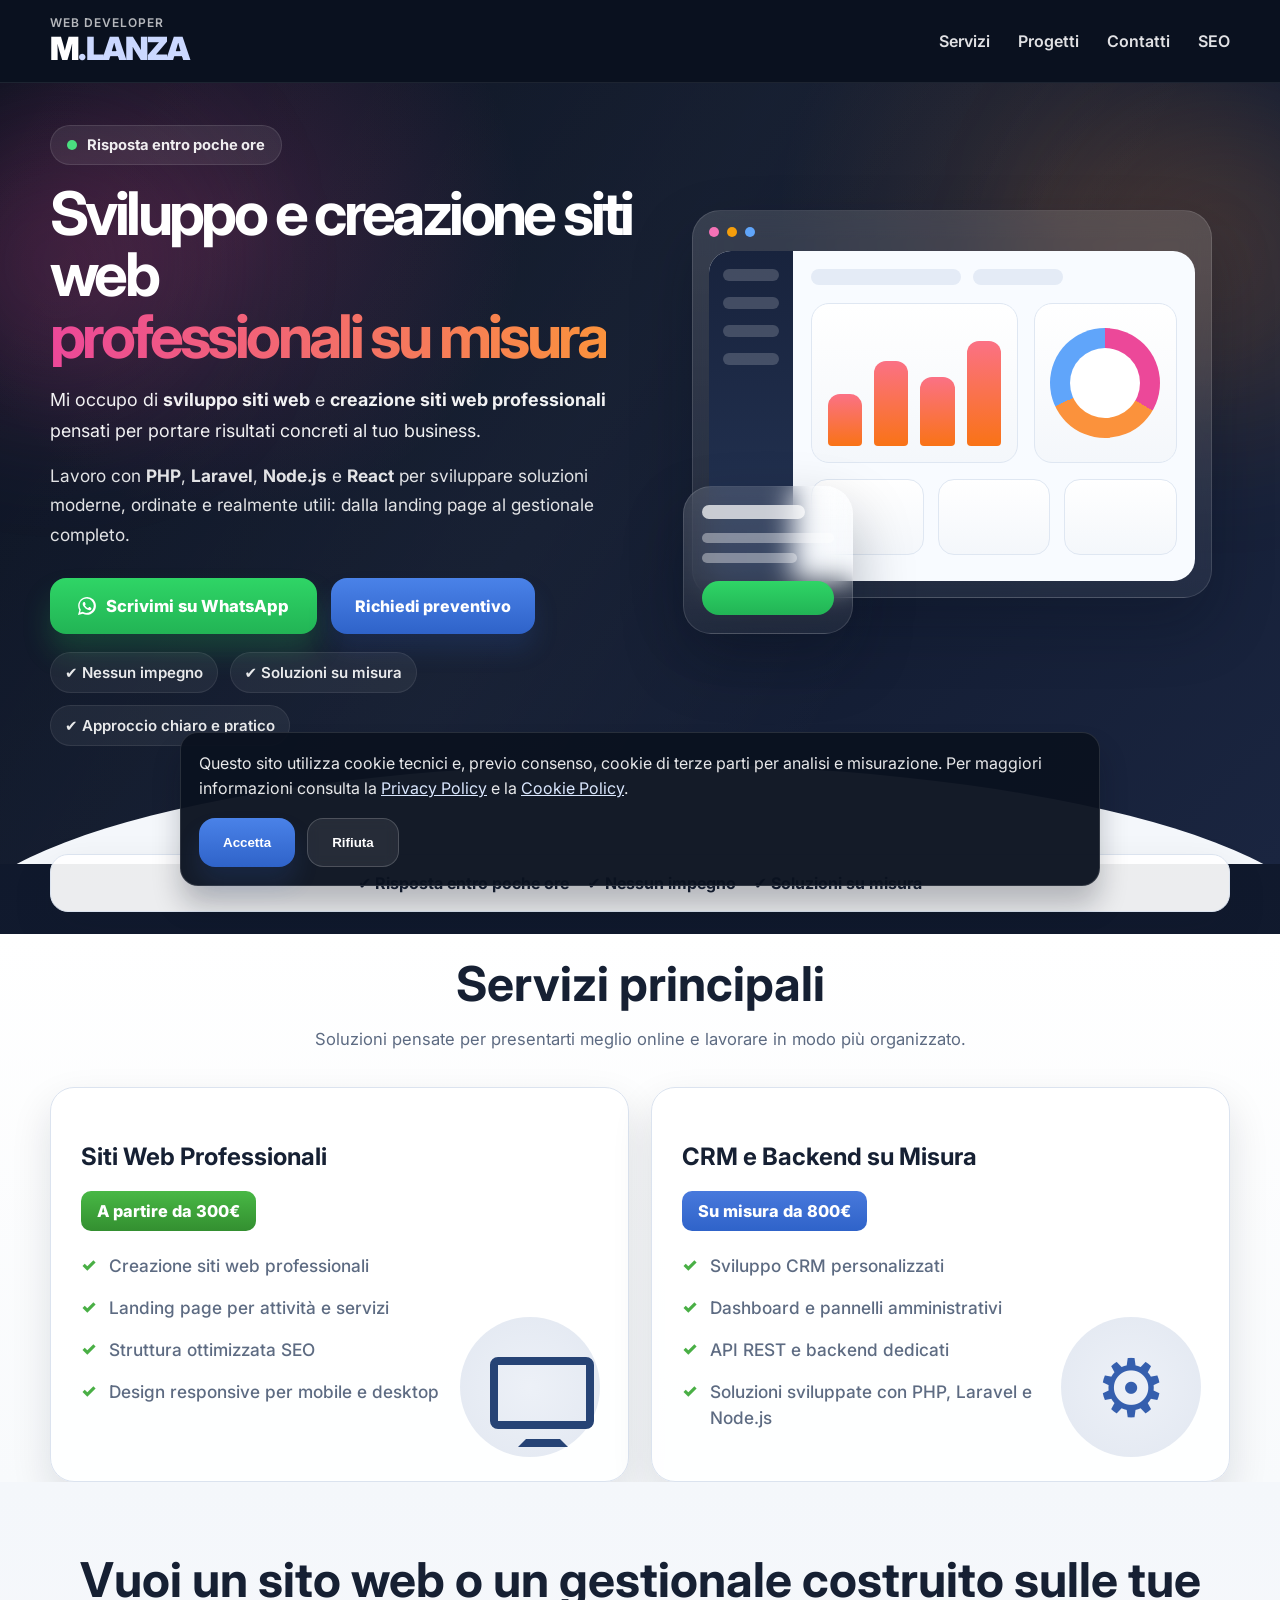
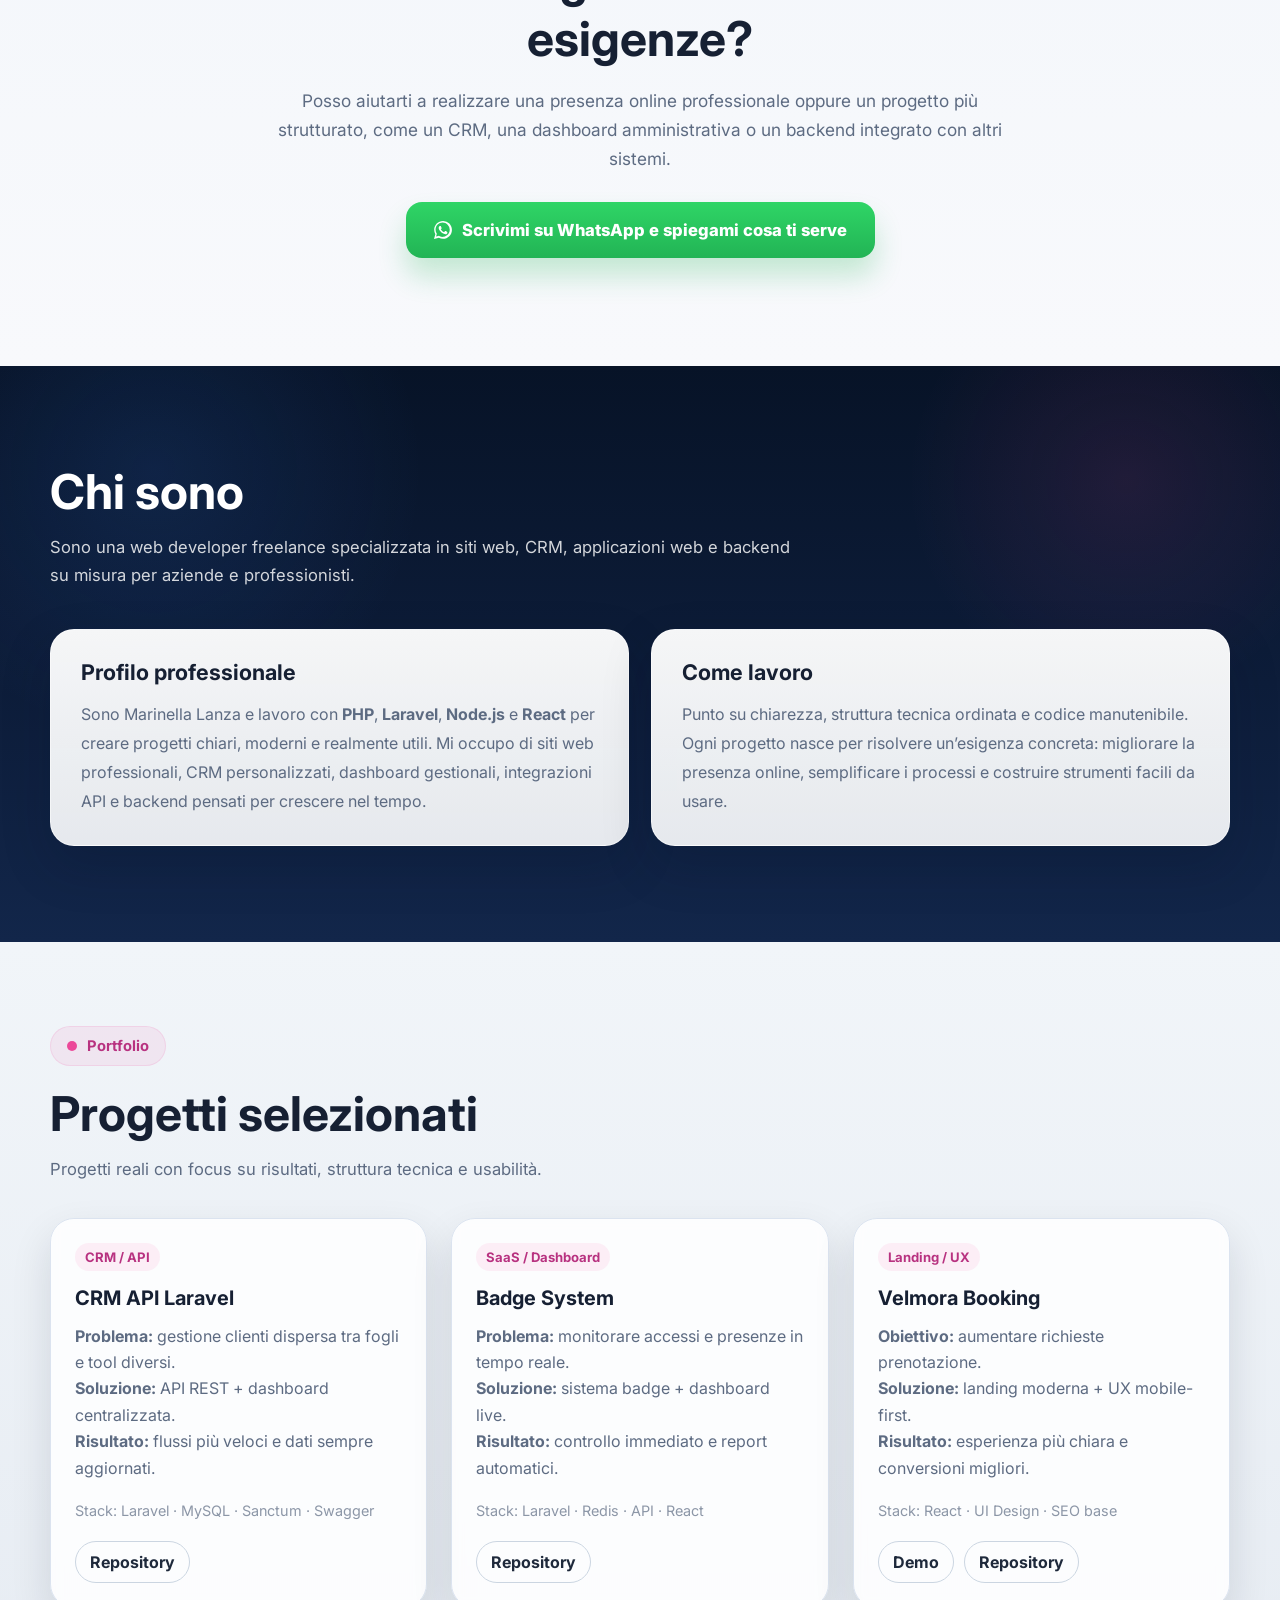
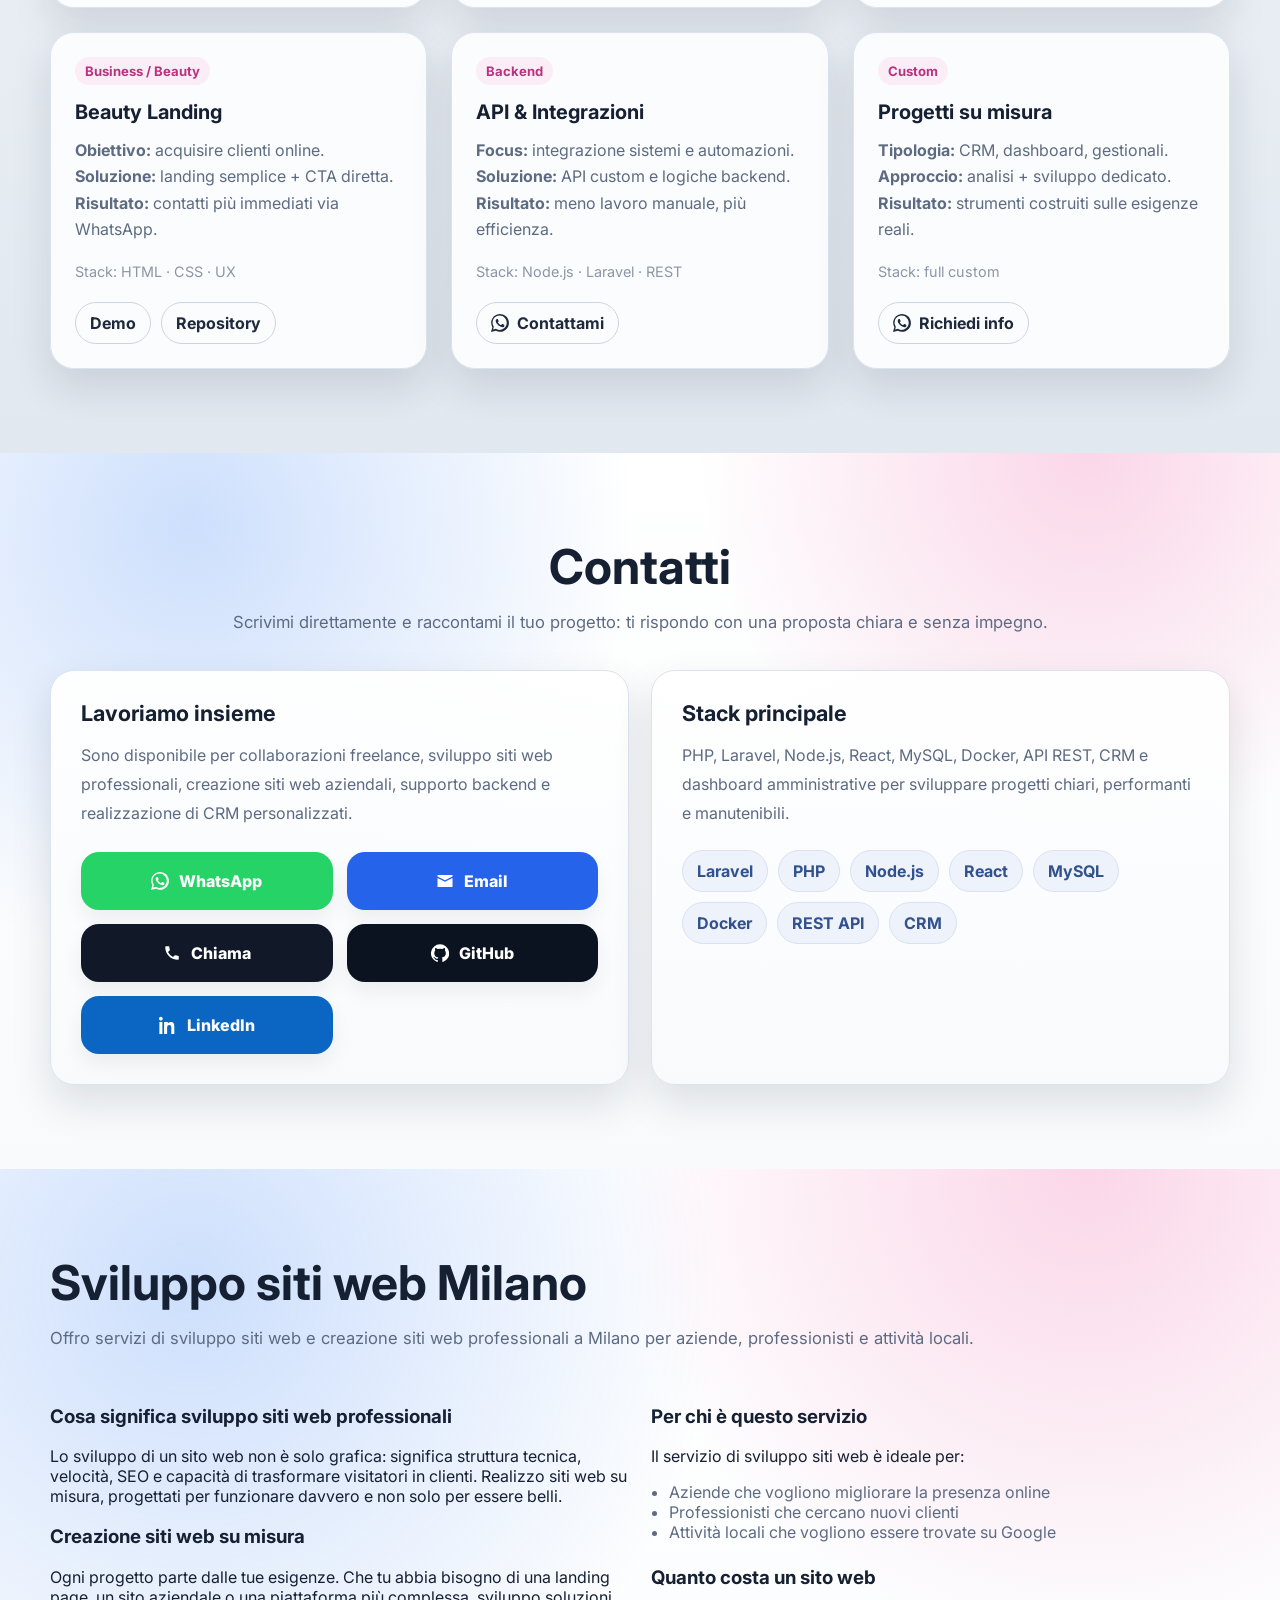
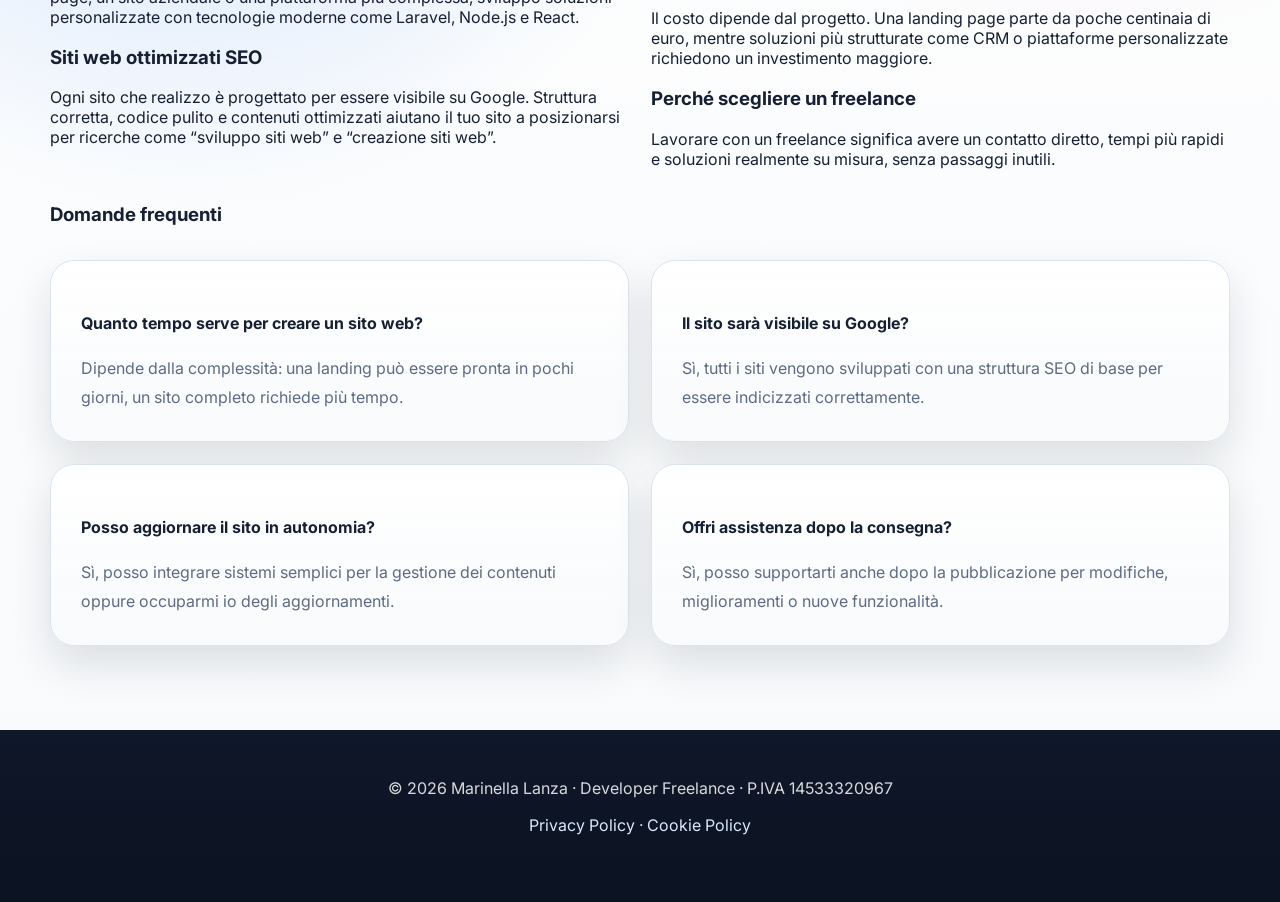
==== commit 70a4cea0: "Update index.html" ====
--- a/index.html
+++ b/index.html
@@ -188,7 +188,7 @@
 
         <div class="pricing-grid">
           <article class="pricing-card">
-            <h3>Siti Web Professionali</h3>
+            <h2>Siti Web Professionali</h2>
             <div class="badge green">A partire da 300€</div>
             <ul>
               <li>Creazione siti web professionali</li>
@@ -200,7 +200,7 @@
           </article>
 
           <article class="pricing-card">
-            <h3>CRM e Backend su Misura</h3>
+            <h2>CRM e Backend su Misura</h2>
             <div class="badge blue">Su misura da 800€</div>
             <ul>
               <li>Sviluppo CRM personalizzati</li>
@@ -215,7 +215,7 @@
     </section>
 
     <section class="cta-section">
-      <div class="container">
+      <div class="container cta-content">
         <div class="cta-box">
           <h2>Vuoi un sito web o un gestionale costruito sulle tue esigenze?</h2>
           <p>
@@ -233,7 +233,8 @@
           </a>
         </div>
       </div>
-      <div class="cta-bottom-curve"></div>
+
+      <div class="cta-wave" aria-hidden="true"></div>
     </section>
 
     <section class="dark-section" id="about">
@@ -249,8 +250,9 @@
           <article class="glass-card">
             <h3>Profilo professionale</h3>
             <p>
-              Sono Marinella Lanza e lavoro con <strong>PHP</strong>, <strong>Laravel</strong>, <strong>Node.js</strong> e
-              <strong>React</strong> per creare progetti chiari, moderni e realmente utili.
+              Sono Marinella Lanza e lavoro con <strong>PHP</strong>, <strong>Laravel</strong>, <strong>Node.js</strong> e <strong>React</strong>
+              per creare progetti chiari, moderni e realmente utili. Mi occupo di siti web professionali, CRM personalizzati,
+              dashboard gestionali, integrazioni API e backend pensati per crescere nel tempo.
             </p>
           </article>
 
@@ -258,7 +260,7 @@
             <h3>Come lavoro</h3>
             <p>
               Punto su chiarezza, struttura tecnica ordinata e codice manutenibile. Ogni progetto nasce per risolvere
-              un’esigenza concreta.
+              un’esigenza concreta: migliorare la presenza online, semplificare i processi e costruire strumenti facili da usare.
             </p>
           </article>
         </div>
@@ -280,7 +282,7 @@
           <article class="project-card">
             <span class="project-tag">CRM / API</span>
             <h3>CRM API Laravel</h3>
-            <p><strong>Problema:</strong> gestione clienti dispersa. <strong>Soluzione:</strong> API REST + dashboard centralizzata.</p>
+            <p><strong>Problema:</strong> gestione clienti dispersa tra fogli e tool diversi.<br><strong>Soluzione:</strong> API REST + dashboard centralizzata.<br><strong>Risultato:</strong> flussi più veloci e dati sempre aggiornati.</p>
             <p class="stack-mini">Stack: Laravel · MySQL · Sanctum · Swagger</p>
             <div class="project-actions">
               <a href="https://github.com/mlanza683/crm-api-laravel" target="_blank" rel="noopener noreferrer">Repository</a>
@@ -290,7 +292,7 @@
           <article class="project-card">
             <span class="project-tag">SaaS / Dashboard</span>
             <h3>Badge System</h3>
-            <p><strong>Problema:</strong> monitorare accessi e presenze in tempo reale.</p>
+            <p><strong>Problema:</strong> monitorare accessi e presenze in tempo reale.<br><strong>Soluzione:</strong> sistema badge + dashboard live.<br><strong>Risultato:</strong> controllo immediato e report automatici.</p>
             <p class="stack-mini">Stack: Laravel · Redis · API · React</p>
             <div class="project-actions">
               <a href="https://github.com/mlanza683/badge-system-saas" target="_blank" rel="noopener noreferrer">Repository</a>
@@ -300,7 +302,7 @@
           <article class="project-card">
             <span class="project-tag">Landing / UX</span>
             <h3>Velmora Booking</h3>
-            <p><strong>Obiettivo:</strong> aumentare richieste prenotazione con UX mobile-first.</p>
+            <p><strong>Obiettivo:</strong> aumentare richieste prenotazione.<br><strong>Soluzione:</strong> landing moderna + UX mobile-first.<br><strong>Risultato:</strong> esperienza più chiara e conversioni migliori.</p>
             <p class="stack-mini">Stack: React · UI Design · SEO base</p>
             <div class="project-actions">
               <a href="https://mlanza683.github.io/velmora-demo/" target="_blank" rel="noopener noreferrer">Demo</a>
@@ -309,9 +311,9 @@
           </article>
 
           <article class="project-card">
-            <span class="project-tag">Beauty / Booking</span>
+            <span class="project-tag">Business / Beauty</span>
             <h3>Beauty Landing</h3>
-            <p><strong>Obiettivo:</strong> acquisire clienti online con CTA diretta.</p>
+            <p><strong>Obiettivo:</strong> acquisire clienti online.<br><strong>Soluzione:</strong> landing semplice + CTA diretta.<br><strong>Risultato:</strong> contatti più immediati via WhatsApp.</p>
             <p class="stack-mini">Stack: HTML · CSS · UX</p>
             <div class="project-actions">
               <a href="https://mlanza683.github.io/beauty-landing-react/" target="_blank" rel="noopener noreferrer">Demo</a>
@@ -322,7 +324,7 @@
           <article class="project-card">
             <span class="project-tag">Backend</span>
             <h3>API & Integrazioni</h3>
-            <p>Meno lavoro manuale, più efficienza con API custom e logiche backend.</p>
+            <p><strong>Focus:</strong> integrazione sistemi e automazioni.<br><strong>Soluzione:</strong> API custom e logiche backend.<br><strong>Risultato:</strong> meno lavoro manuale, più efficienza.</p>
             <p class="stack-mini">Stack: Node.js · Laravel · REST</p>
             <div class="project-actions">
               <a href="https://wa.me/393491031575" target="_blank" rel="noopener noreferrer">
@@ -339,7 +341,7 @@
           <article class="project-card">
             <span class="project-tag">Custom</span>
             <h3>Progetti su misura</h3>
-            <p>CRM, dashboard e gestionali costruiti sulle esigenze reali.</p>
+            <p><strong>Tipologia:</strong> CRM, dashboard, gestionali.<br><strong>Approccio:</strong> analisi + sviluppo dedicato.<br><strong>Risultato:</strong> strumenti costruiti sulle esigenze reali.</p>
             <p class="stack-mini">Stack: full custom</p>
             <div class="project-actions">
               <a href="https://wa.me/393491031575" target="_blank" rel="noopener noreferrer">
@@ -372,11 +374,50 @@
             </p>
 
             <div class="contact-links">
-              <a href="https://wa.me/393491031575" target="_blank" rel="noopener noreferrer" class="whatsapp">WhatsApp</a>
-              <a href="mailto:lanza_marinella@libero.it" class="email">Email</a>
-              <a href="tel:+393491031575" class="phone">Chiama</a>
-              <a href="https://github.com/mlanza683" target="_blank" rel="noopener noreferrer" class="github">GitHub</a>
-              <a href="https://www.linkedin.com/in/marinella-l-0563414b/" target="_blank" rel="noopener noreferrer" class="linkedin">LinkedIn</a>
+              <a href="https://wa.me/393491031575" target="_blank" rel="noopener noreferrer" class="whatsapp">
+                <span class="icon">
+                  <svg viewBox="0 0 24 24" fill="currentColor" aria-hidden="true">
+                    <path d="M20.52 3.48A11.8 11.8 0 0012.06 0C5.56 0 .23 5.33.23 11.83c0 2.08.54 4.1 1.57 5.88L0 24l6.46-1.7a11.8 11.8 0 005.6 1.42h.01c6.5 0 11.83-5.33 11.83-11.83 0-3.16-1.23-6.12-3.38-8.41zM12.07 21.3c-1.8 0-3.56-.48-5.09-1.39l-.36-.21-3.84 1.01 1.02-3.75-.24-.38a9.4 9.4 0 01-1.45-5.05c0-5.2 4.23-9.43 9.43-9.43 2.52 0 4.88.98 6.66 2.76a9.35 9.35 0 012.76 6.66c0 5.2-4.23 9.43-9.43 9.43zm5.17-7.06c-.28-.14-1.66-.82-1.92-.92-.26-.1-.45-.14-.64.14-.19.28-.73.92-.9 1.11-.17.19-.34.21-.62.07-.28-.14-1.2-.44-2.28-1.4-.84-.75-1.41-1.67-1.58-1.95-.17-.28-.02-.43.12-.57.13-.13.28-.34.42-.51.14-.17.19-.28.28-.47.09-.19.05-.36-.02-.5-.07-.14-.64-1.54-.88-2.11-.23-.56-.47-.49-.64-.5h-.55c-.19 0-.5.07-.76.36-.26.28-1 1-1 2.44 0 1.44 1.03 2.83 1.18 3.02.14.19 2.03 3.1 4.92 4.35.69.3 1.23.48 1.65.61.69.22 1.32.19 1.82.11.56-.08 1.66-.68 1.9-1.34.23-.66.23-1.22.16-1.34-.07-.12-.26-.19-.55-.33z"/>
+                  </svg>
+                </span>
+                WhatsApp
+              </a>
+
+              <a href="mailto:lanza_marinella@libero.it" class="email">
+                <span class="icon">
+                  <svg viewBox="0 0 24 24" fill="currentColor" aria-hidden="true">
+                    <path d="M2 4h20v16H2V4zm10 7L2 6v2l10 5 10-5V6l-10 5z"/>
+                  </svg>
+                </span>
+                Email
+              </a>
+
+              <a href="tel:+393491031575" class="phone">
+                <span class="icon">
+                  <svg viewBox="0 0 24 24" fill="currentColor" aria-hidden="true">
+                    <path d="M6.62 10.79a15.91 15.91 0 006.59 6.59l2.2-2.2a1 1 0 011.01-.24c1.12.37 2.33.57 3.58.57a1 1 0 011 1V20a1 1 0 01-1 1C10.3 21 3 13.7 3 4a1 1 0 011-1h3.49a1 1 0 011 1c0 1.25.2 2.46.57 3.58.1.34.02.71-.24.97l-2.2 2.24z"/>
+                  </svg>
+                </span>
+                Chiama
+              </a>
+
+              <a href="https://github.com/mlanza683" target="_blank" rel="noopener noreferrer" class="github">
+                <span class="icon">
+                  <svg viewBox="0 0 24 24" fill="currentColor" aria-hidden="true">
+                    <path d="M12 .5a12 12 0 00-3.79 23.4c.6.11.82-.26.82-.58v-2.02c-3.34.73-4.04-1.61-4.04-1.61-.55-1.4-1.34-1.77-1.34-1.77-1.1-.75.08-.73.08-.73 1.22.09 1.86 1.25 1.86 1.25 1.08 1.85 2.83 1.32 3.52 1.01.11-.78.42-1.32.76-1.62-2.67-.3-5.47-1.33-5.47-5.93 0-1.31.47-2.38 1.24-3.22-.12-.3-.54-1.53.12-3.19 0 0 1.01-.32 3.31 1.23a11.5 11.5 0 016.02 0c2.3-1.55 3.31-1.23 3.31-1.23.66 1.66.24 2.89.12 3.19.77.84 1.24 1.91 1.24 3.22 0 4.61-2.8 5.63-5.48 5.92.43.37.81 1.1.81 2.22v3.29c0 .32.22.7.83.58A12 12 0 0012 .5z"/>
+                  </svg>
+                </span>
+                GitHub
+              </a>
+
+              <a href="https://www.linkedin.com/in/marinella-l-0563414b/" target="_blank" rel="noopener noreferrer" class="linkedin">
+                <span class="icon">
+                  <svg viewBox="0 0 24 24" fill="currentColor" aria-hidden="true">
+                    <path d="M4.98 3.5C4.98 4.88 3.87 6 2.49 6 1.11 6 0 4.88 0 3.5 0 2.12 1.11 1 2.49 1c1.38 0 2.49 1.12 2.49 2.5zM.5 8h4v16h-4V8zm7.5 0h3.8v2.2h.05c.53-1 1.83-2.2 3.77-2.2 4.03 0 4.78 2.65 4.78 6.1V24h-4v-7.8c0-1.86-.03-4.25-2.59-4.25-2.6 0-3 2.03-3 4.11V24h-4V8z"/>
+                  </svg>
+                </span>
+                LinkedIn
+              </a>
             </div>
           </article>
 
@@ -412,17 +453,18 @@
         <div class="grid two">
           <div>
             <h3>Cosa significa sviluppo siti web professionali</h3>
-            <p>Lo sviluppo di un sito web non è solo grafica: significa struttura tecnica, velocità, SEO e capacità di trasformare visitatori in clienti.</p>
+            <p>Lo sviluppo di un sito web non è solo grafica: significa struttura tecnica, velocità, SEO e capacità di trasformare visitatori in clienti. Realizzo siti web su misura, progettati per funzionare davvero e non solo per essere belli.</p>
 
             <h3>Creazione siti web su misura</h3>
-            <p>Ogni progetto parte dalle tue esigenze. Che tu abbia bisogno di una landing page, un sito aziendale o una piattaforma più complessa, sviluppo soluzioni personalizzate.</p>
+            <p>Ogni progetto parte dalle tue esigenze. Che tu abbia bisogno di una landing page, un sito aziendale o una piattaforma più complessa, sviluppo soluzioni personalizzate con tecnologie moderne come Laravel, Node.js e React.</p>
 
             <h3>Siti web ottimizzati SEO</h3>
-            <p>Ogni sito che realizzo è progettato per essere visibile su Google. Struttura corretta, codice pulito e contenuti ottimizzati aiutano il posizionamento.</p>
+            <p>Ogni sito che realizzo è progettato per essere visibile su Google. Struttura corretta, codice pulito e contenuti ottimizzati aiutano il tuo sito a posizionarsi per ricerche come “sviluppo siti web” e “creazione siti web”.</p>
           </div>
 
           <div>
             <h3>Per chi è questo servizio</h3>
+            <p>Il servizio di sviluppo siti web è ideale per:</p>
             <ul class="seo-list">
               <li>Aziende che vogliono migliorare la presenza online</li>
               <li>Professionisti che cercano nuovi clienti</li>
@@ -430,10 +472,36 @@
             </ul>
 
             <h3>Quanto costa un sito web</h3>
-            <p>Dipende dal progetto. Una landing page parte da poche centinaia di euro, mentre soluzioni più strutturate richiedono un investimento maggiore.</p>
+            <p>Il costo dipende dal progetto. Una landing page parte da poche centinaia di euro, mentre soluzioni più strutturate come CRM o piattaforme personalizzate richiedono un investimento maggiore.</p>
 
             <h3>Perché scegliere un freelance</h3>
-            <p>Lavorare con un freelance significa avere un contatto diretto, tempi più rapidi e soluzioni realmente su misura.</p>
+            <p>Lavorare con un freelance significa avere un contatto diretto, tempi più rapidi e soluzioni realmente su misura, senza passaggi inutili.</p>
+          </div>
+        </div>
+
+        <div class="section-head faq-head">
+          <h3>Domande frequenti</h3>
+        </div>
+
+        <div class="grid two">
+          <div class="light-card">
+            <h4>Quanto tempo serve per creare un sito web?</h4>
+            <p>Dipende dalla complessità: una landing può essere pronta in pochi giorni, un sito completo richiede più tempo.</p>
+          </div>
+
+          <div class="light-card">
+            <h4>Il sito sarà visibile su Google?</h4>
+            <p>Sì, tutti i siti vengono sviluppati con una struttura SEO di base per essere indicizzati correttamente.</p>
+          </div>
+
+          <div class="light-card">
+            <h4>Posso aggiornare il sito in autonomia?</h4>
+            <p>Sì, posso integrare sistemi semplici per la gestione dei contenuti oppure occuparmi io degli aggiornamenti.</p>
+          </div>
+
+          <div class="light-card">
+            <h4>Offri assistenza dopo la consegna?</h4>
+            <p>Sì, posso supportarti anche dopo la pubblicazione per modifiche, miglioramenti o nuove funzionalità.</p>
           </div>
         </div>
       </div>
--- a/style.css
+++ b/style.css
@@ -19,8 +19,13 @@
   --max: 1180px;
 }
 
-* { box-sizing: border-box; }
-html { scroll-behavior: smooth; }
+* {
+  box-sizing: border-box;
+}
+
+html {
+  scroll-behavior: smooth;
+}
 
 body {
   margin: 0;
@@ -30,7 +35,10 @@
   overflow-x: hidden;
 }
 
-a { color: inherit; text-decoration: none; }
+a {
+  color: inherit;
+  text-decoration: none;
+}
 
 .container {
   width: min(100% - 40px, var(--max));
@@ -45,7 +53,7 @@
   overflow: hidden !important;
 }
 
-/* HEADER */
+/* header */
 .site-header {
   position: sticky;
   top: 0;
@@ -61,12 +69,14 @@
   align-items: center;
   justify-content: space-between;
   gap: 24px;
-}
-
-.brand {
+  position: relative;
+}
+
+.brand-lockup {
   display: flex;
   flex-direction: column;
   line-height: 1;
+  min-width: 0;
 }
 
 .brand-kicker {
@@ -74,6 +84,7 @@
   color: rgba(255,255,255,.7);
   font-weight: 600;
   letter-spacing: .08em;
+  margin-bottom: 4px;
 }
 
 .logo {
@@ -83,7 +94,9 @@
   letter-spacing: -0.05em;
 }
 
-.logo span { color: #cbd8ff; }
+.logo span {
+  color: #cbd8ff;
+}
 
 .main-nav {
   display: flex;
@@ -98,7 +111,22 @@
   font-weight: 600;
 }
 
-/* BUTTONS */
+.menu-toggle {
+  display: none;
+  width: 46px;
+  height: 46px;
+  border-radius: 14px;
+  border: 1px solid rgba(255,255,255,0.12);
+  background: rgba(255,255,255,0.06);
+  color: #fff;
+  align-items: center;
+  justify-content: center;
+  font-size: 1.1rem;
+  margin-left: auto;
+  flex: 0 0 auto;
+}
+
+/* buttons */
 .btn {
   display: inline-flex;
   align-items: center;
@@ -108,9 +136,13 @@
   cursor: pointer;
   text-align: center;
   transition: transform .2s ease, box-shadow .2s ease, background .2s ease;
-}
-
-.btn:hover { transform: translateY(-1px); }
+  white-space: normal;
+  text-wrap: balance;
+}
+
+.btn:hover {
+  transform: translateY(-1px);
+}
 
 .icon {
   display: inline-flex;
@@ -160,7 +192,7 @@
   color: #fff;
 }
 
-/* HERO */
+/* hero */
 .hero {
   position: relative;
   overflow: hidden;
@@ -208,7 +240,7 @@
   z-index: 1;
 }
 
-.hero-desktop {
+.hero-layout {
   display: grid;
   grid-template-columns: 1fr 0.95fr;
   gap: 36px;
@@ -299,8 +331,11 @@
   font-size: .94rem;
 }
 
-/* HERO MOCKUP */
-.hero-device { position: relative; min-height: 450px; }
+/* hero mockup */
+.hero-device {
+  position: relative;
+  min-height: 450px;
+}
 
 .hero-card {
   border-radius: 28px;
@@ -356,7 +391,9 @@
   margin-bottom: 16px;
 }
 
-.dashboard-content { padding: 18px; }
+.dashboard-content {
+  padding: 18px;
+}
 
 .dashboard-head {
   display: flex;
@@ -494,7 +531,7 @@
   border-radius: 50% 50% 0 0 / 100% 100% 0 0;
 }
 
-/* TRUST */
+/* trust */
 .trust-strip {
   position: relative;
   z-index: 2;
@@ -516,7 +553,7 @@
   font-weight: 700;
 }
 
-/* SECTIONS */
+/* layout */
 .pricing,
 .light-section,
 .dark-section,
@@ -529,6 +566,7 @@
 .pricing {
   padding: 20px 0 0;
   background: linear-gradient(180deg, #ffffff 0%, #f8fafc 100%);
+  color: var(--text-dark);
 }
 
 .light-section {
@@ -575,7 +613,9 @@
   margin-bottom: 34px;
 }
 
-.section-head.center { text-align: center; }
+.section-head.center {
+  text-align: center;
+}
 
 .section-head h2,
 .section-heading h2 {
@@ -596,7 +636,9 @@
   margin-bottom: 40px;
 }
 
-.dark-section .section-head h2 { color: #fff; }
+.dark-section .section-head h2 {
+  color: #fff;
+}
 
 .dark-section .section-head p {
   color: rgba(255,255,255,0.82);
@@ -616,7 +658,7 @@
   gap: 24px;
 }
 
-/* CARDS */
+/* cards */
 .pricing-card,
 .light-card,
 .glass-card,
@@ -722,7 +764,9 @@
   background: linear-gradient(180deg, var(--bg-soft) 0%, #f8f9fc 100%);
 }
 
-.cta-box { text-align: center; }
+.cta-box {
+  text-align: center;
+}
 
 .cta-box h2 {
   margin: 0;
@@ -837,7 +881,7 @@
   border: 1px solid #cbd5e1;
 }
 
-/* CONTACT */
+/* contact */
 .contact-links {
   display: grid;
   grid-template-columns: repeat(2, minmax(0,1fr));
@@ -893,7 +937,7 @@
   color: var(--text-body);
 }
 
-/* FOOTER */
+/* footer */
 .site-footer {
   background: linear-gradient(180deg, #0f172a 0%, #0b1220 100%);
   color: rgba(255,255,255,.84);
@@ -901,10 +945,16 @@
   padding: 36px 0 54px;
 }
 
-.site-footer a { color: #dbe8ff; }
-.site-footer p { line-height: 1.8; margin: 8px 0; }
-
-/* COOKIE BANNER */
+.site-footer a {
+  color: #dbe8ff;
+}
+
+.site-footer p {
+  line-height: 1.8;
+  margin: 8px 0;
+}
+
+/* cookie */
 .cookie-banner {
   position: fixed;
   left: 14px;
@@ -942,7 +992,7 @@
   margin-top: 16px;
 }
 
-/* MOBILE CTA */
+/* mobile cta */
 .mobile-cta {
   display: none;
 }
@@ -953,7 +1003,7 @@
     grid-template-columns: 1fr;
   }
 
-  .hero-desktop {
+  .hero-layout {
     grid-template-columns: 1fr;
   }
 
@@ -984,43 +1034,132 @@
   }
 }
 
+/* mobile */
 @media (max-width: 760px) {
-  .container { width: min(100% - 24px, var(--max)); }
-
-  .header-inner { min-height: 74px; }
-
-  .main-nav,
+  .container {
+    width: min(100% - 24px, var(--max));
+  }
+
+  body {
+    background: linear-gradient(180deg, #0b1220 0%, #131d34 18%, var(--bg-soft-2) 18%, var(--bg-soft-2) 100%);
+  }
+
+  .header-inner {
+    min-height: 72px;
+  }
+
+  .brand-lockup {
+    max-width: calc(100% - 64px);
+  }
+
+  .brand-kicker {
+    font-size: .68rem;
+  }
+
+  .logo {
+    font-size: 1.55rem;
+  }
+
+  .menu-toggle {
+    display: inline-flex;
+  }
+
+  .main-nav {
+    position: absolute;
+    top: calc(100% + 10px);
+    left: 12px;
+    right: 12px;
+    display: none;
+    flex-direction: column;
+    align-items: stretch;
+    gap: 10px;
+    padding: 14px;
+    border-radius: 18px;
+    background: rgba(11,18,32,0.98);
+    border: 1px solid rgba(255,255,255,0.08);
+    box-shadow: 0 20px 35px rgba(0,0,0,0.28);
+    z-index: 110;
+  }
+
+  .main-nav.open {
+    display: flex;
+  }
+
+  .main-nav a {
+    padding: 12px 14px;
+    border-radius: 12px;
+    background: rgba(255,255,255,0.05);
+  }
+
   .hero-device {
     display: none;
   }
 
-  .hero { padding: 24px 0 56px; }
+  .hero {
+    padding: 18px 0 42px;
+  }
+
+  .hero-layout {
+    display: block;
+  }
+
+  .eyebrow {
+    font-size: .84rem;
+    padding: 8px 12px;
+    margin-bottom: 14px;
+  }
 
   .hero-title {
     font-size: 2rem;
-    line-height: 1.08;
-    letter-spacing: -0.04em;
-  }
-
-  .hero-text {
-    font-size: 1rem;
-    line-height: 1.55;
+    line-height: 1.06;
+    letter-spacing: -0.05em;
+    margin-bottom: 14px;
+  }
+
+  .hero-text,
+  .hero-text-lead {
+    font-size: .98rem;
+    line-height: 1.58;
+    margin-bottom: 12px;
   }
 
   .hero-actions {
     flex-direction: column;
+    gap: 12px;
+    margin-top: 18px;
   }
 
   .btn-whatsapp,
   .btn-primary,
   .btn-secondary {
     width: 100%;
-    min-height: 58px;
+    min-height: 56px;
+    padding: 14px 18px;
+    border-radius: 16px;
+    font-size: .98rem;
+  }
+
+  .hero-trust {
+    display: grid;
+    grid-template-columns: 1fr;
+    gap: 10px;
+    margin-top: 14px;
+  }
+
+  .hero-trust span {
+    justify-content: center;
+    text-align: center;
+    font-size: .92rem;
   }
 
   .hero-curve {
-    bottom: -30px;
-    height: 70px;
+    bottom: -22px;
+    height: 54px;
+  }
+
+  .trust-strip {
+    margin-top: 0;
+    padding-bottom: 8px;
   }
 
   .trust-inner {
@@ -1028,8 +1167,20 @@
     align-items: flex-start;
     text-align: left;
     gap: 8px;
-    padding: 12px 14px;
-    border-radius: 14px;
+    padding: 14px;
+    border-radius: 16px;
+  }
+
+  .trust-inner span {
+    font-size: .95rem;
+  }
+
+  .pricing,
+  .light-section,
+  .dark-section,
+  .projects-section,
+  .cta-section {
+    padding: 52px 0;
   }
 
   .pricing-grid,
@@ -1038,65 +1189,109 @@
     grid-template-columns: 1fr;
   }
 
+  .pricing-card,
+  .light-card,
+  .glass-card,
+  .project-card {
+    padding: 20px 16px;
+    border-radius: 18px;
+  }
+
   .pricing-card {
-    padding: 22px 18px 150px;
-  }
-
-  .pricing-card h3 {
-    font-size: 1.45rem;
+    padding-bottom: 132px;
+  }
+
+  .pricing-card h3,
+  .section-head h2,
+  .section-heading h2,
+  .cta-box h2 {
+    font-size: 1.65rem;
+    line-height: 1.18;
+  }
+
+  .section-head p,
+  .section-heading p,
+  .light-card p,
+  .glass-card p,
+  .project-card p,
+  .cta-box p {
+    font-size: .98rem;
+    line-height: 1.65;
   }
 
   .pricing-card ul {
+    max-width: 100%;
     padding-right: 0;
-    max-width: 100%;
+  }
+
+  .pricing-card li {
+    font-size: .98rem;
+    margin-bottom: 12px;
   }
 
   .icon-circle {
     right: 50%;
     bottom: 14px;
     transform: translateX(50%);
-    width: 112px;
-    height: 112px;
+    width: 104px;
+    height: 104px;
   }
 
   .monitor::before {
     left: 24px;
     top: 31px;
-    width: 64px;
-    height: 40px;
+    width: 60px;
+    height: 36px;
     border-width: 6px;
   }
 
   .monitor::after {
-    left: 46px;
-    top: 79px;
+    left: 44px;
+    top: 75px;
     width: 18px;
     height: 10px;
     border-bottom-width: 6px;
   }
 
-  .gear { font-size: 3.7rem; }
-
-  .pricing,
-  .light-section,
-  .dark-section,
-  .projects-section {
-    padding: 64px 0;
-  }
-
-  .light-card,
-  .glass-card,
+  .gear {
+    font-size: 3.4rem;
+  }
+
   .project-card {
-    padding: 22px 18px;
-    border-radius: 18px;
+    min-height: auto;
+  }
+
+  .project-actions {
+    flex-direction: column;
+  }
+
+  .project-actions a {
+    width: 100%;
   }
 
   .contact-links {
     grid-template-columns: 1fr;
   }
 
+  .contact-links a {
+    min-height: 56px;
+  }
+
+  .stack-tags {
+    gap: 8px;
+  }
+
+  .stack-tags span {
+    font-size: .88rem;
+    padding: 8px 11px;
+  }
+
   .site-footer {
-    padding: 30px 0 100px;
+    padding: 28px 0 96px;
+  }
+
+  .site-footer p {
+    font-size: .92rem;
   }
 
   .cookie-banner {
@@ -1120,13 +1315,14 @@
 
   .mobile-cta {
     position: fixed;
-    bottom: 0;
-    left: 0;
-    width: 100%;
+    left: 12px;
+    right: 12px;
+    bottom: 12px;
     display: flex;
+    gap: 10px;
     z-index: 999;
-    background: #fff;
-    border-top: 1px solid #e5e7eb;
+    background: transparent;
+    border-top: 0;
   }
 
   .mobile-cta a {
@@ -1136,8 +1332,12 @@
     justify-content: center;
     gap: 8px;
     text-align: center;
-    padding: 14px;
+    min-height: 56px;
+    padding: 12px 14px;
     font-weight: 800;
+    border-radius: 16px;
+    box-shadow: 0 16px 30px rgba(15,23,42,0.18);
+    font-size: .95rem;
   }
 
   .mobile-cta a:first-child {
@@ -1150,3 +1350,142 @@
     color: #fff;
   }
 }
+/* LEGAL PAGES */
+
+.legal-hero {
+  position: relative;
+  overflow: hidden;
+  padding: 84px 0 56px;
+  color: #fff;
+  background:
+    radial-gradient(circle at 18% 18%, rgba(236,72,153,0.14), transparent 24%),
+    radial-gradient(circle at 82% 16%, rgba(251,146,60,0.10), transparent 22%),
+    linear-gradient(135deg, #0b1220 0%, #111a2e 48%, #1a2540 100%);
+}
+
+.legal-hero-inner {
+  position: relative;
+  z-index: 1;
+}
+
+.legal-eyebrow {
+  display: inline-flex;
+  align-items: center;
+  padding: 9px 14px;
+  border-radius: 999px;
+  background: rgba(255,255,255,0.08);
+  border: 1px solid rgba(255,255,255,0.10);
+  color: rgba(255,255,255,0.92);
+  font-size: 0.88rem;
+  font-weight: 700;
+  margin-bottom: 16px;
+}
+
+.legal-hero h1 {
+  margin: 0 0 12px;
+  font-size: clamp(2.3rem, 4vw, 3.4rem);
+  line-height: 1.05;
+  letter-spacing: -0.04em;
+}
+
+.legal-hero p {
+  margin: 0;
+  max-width: 760px;
+  color: rgba(255,255,255,0.82);
+  font-size: 1.04rem;
+  line-height: 1.7;
+}
+
+.legal-page {
+  padding: 56px 0 84px;
+  background: linear-gradient(180deg, #f8fafc 0%, #eef3f9 100%);
+}
+
+.legal-container {
+  max-width: 920px;
+}
+
+.legal-block {
+  background: linear-gradient(180deg, rgba(255,255,255,0.98), rgba(248,250,252,0.94));
+  border: 1px solid #dbe3ef;
+  border-radius: 22px;
+  padding: 26px 24px;
+  box-shadow: 0 18px 40px rgba(16, 24, 40, 0.08);
+  margin-bottom: 18px;
+}
+
+.legal-block h2 {
+  margin: 0 0 12px;
+  color: #0f172a;
+  font-size: 1.28rem;
+  line-height: 1.25;
+}
+
+.legal-block p,
+.legal-block li {
+  color: #5d6b82;
+  line-height: 1.75;
+  font-size: 1rem;
+}
+
+.legal-block ul {
+  margin: 0;
+  padding-left: 20px;
+}
+
+.legal-block a {
+  color: #2563eb;
+  font-weight: 600;
+}
+
+.legal-back {
+  margin-top: 28px;
+  display: flex;
+  justify-content: center;
+}
+
+.legal-footer {
+  padding-bottom: 40px;
+}
+
+@media (max-width: 760px) {
+  .legal-hero {
+    padding: 64px 0 40px;
+  }
+
+  .legal-hero h1 {
+    font-size: 2rem;
+  }
+
+  .legal-hero p {
+    font-size: 0.98rem;
+  }
+
+  .legal-page {
+    padding: 40px 0 56px;
+  }
+
+  .legal-block {
+    padding: 20px 16px;
+    border-radius: 18px;
+  }
+
+  .legal-block h2 {
+    font-size: 1.12rem;
+  }
+
+  .legal-block p,
+  .legal-block li {
+    font-size: 0.96rem;
+  }
+
+  .legal-back .btn {
+    width: 100%;
+  }
+}
+.legal-block h3 {
+  margin: 18px 0 8px;
+  color: #0f172a;
+  font-size: 1.02rem;
+  line-height: 1.35;
+}
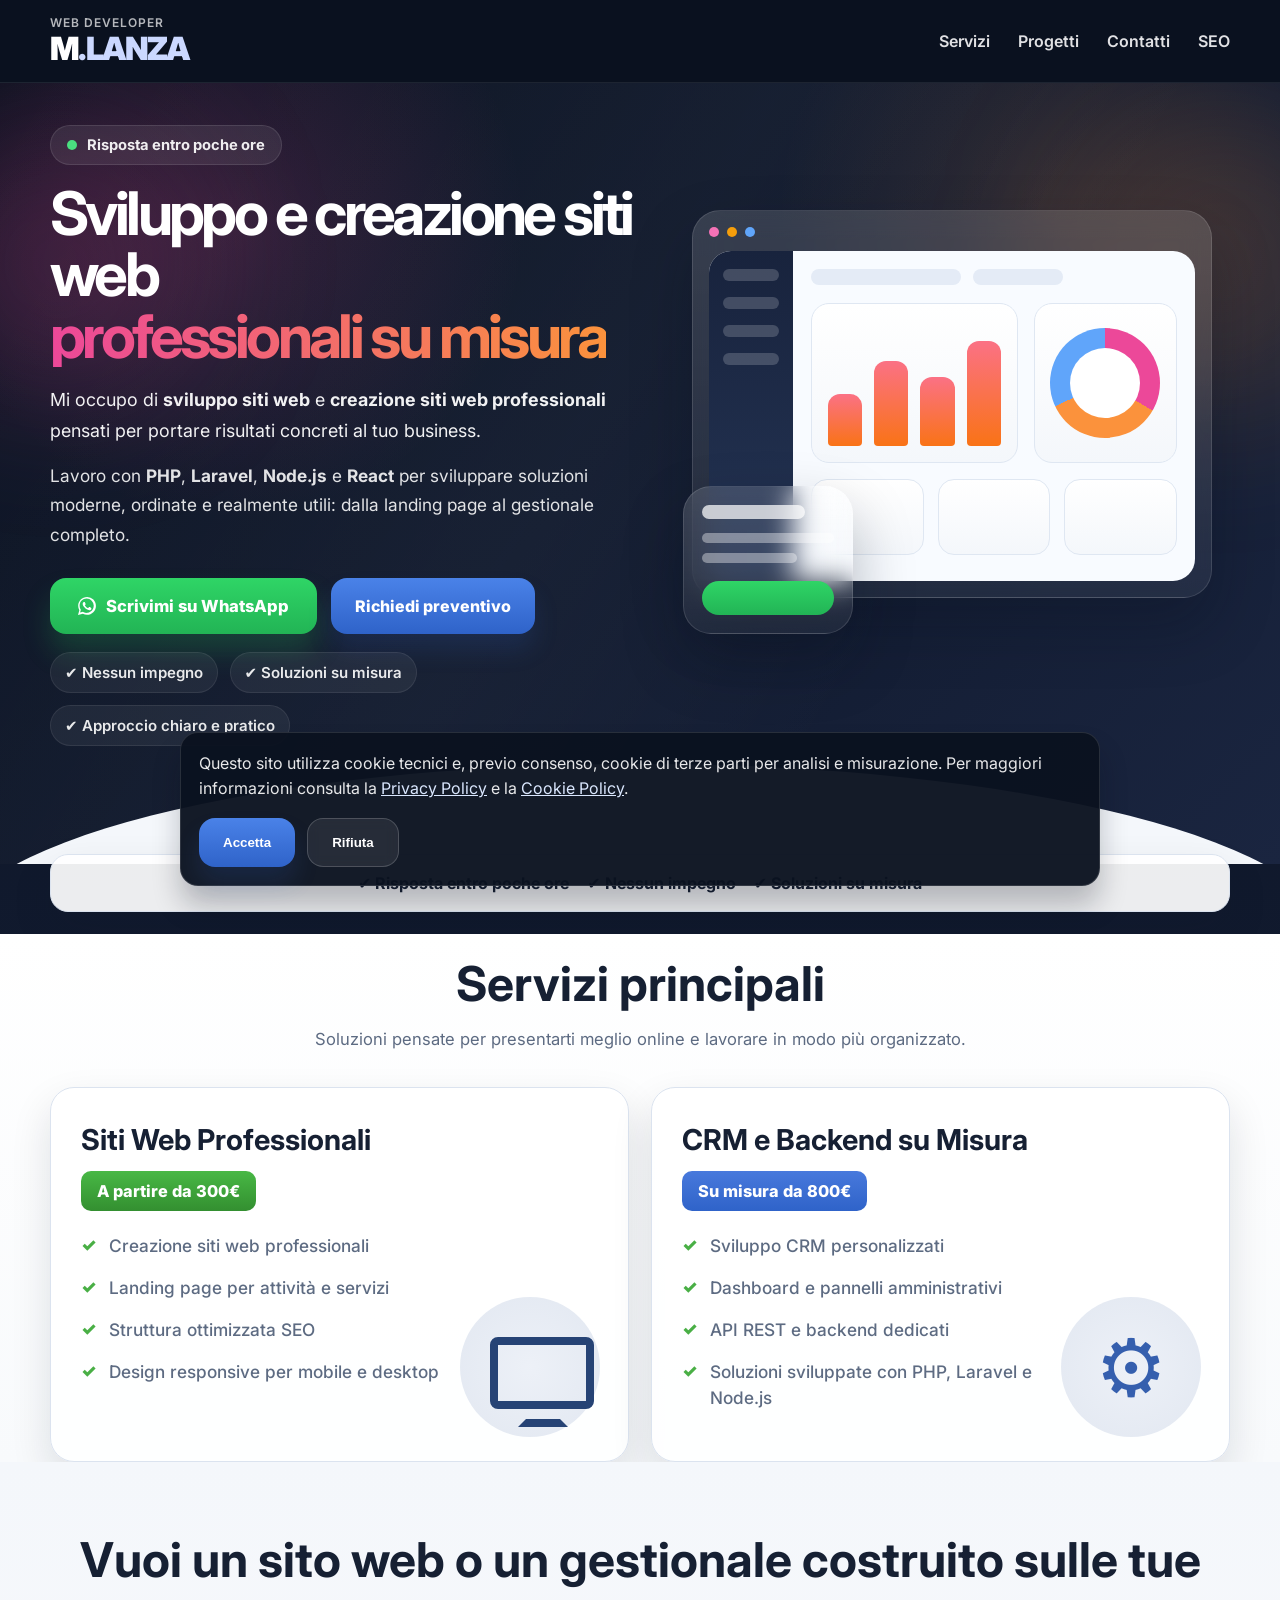
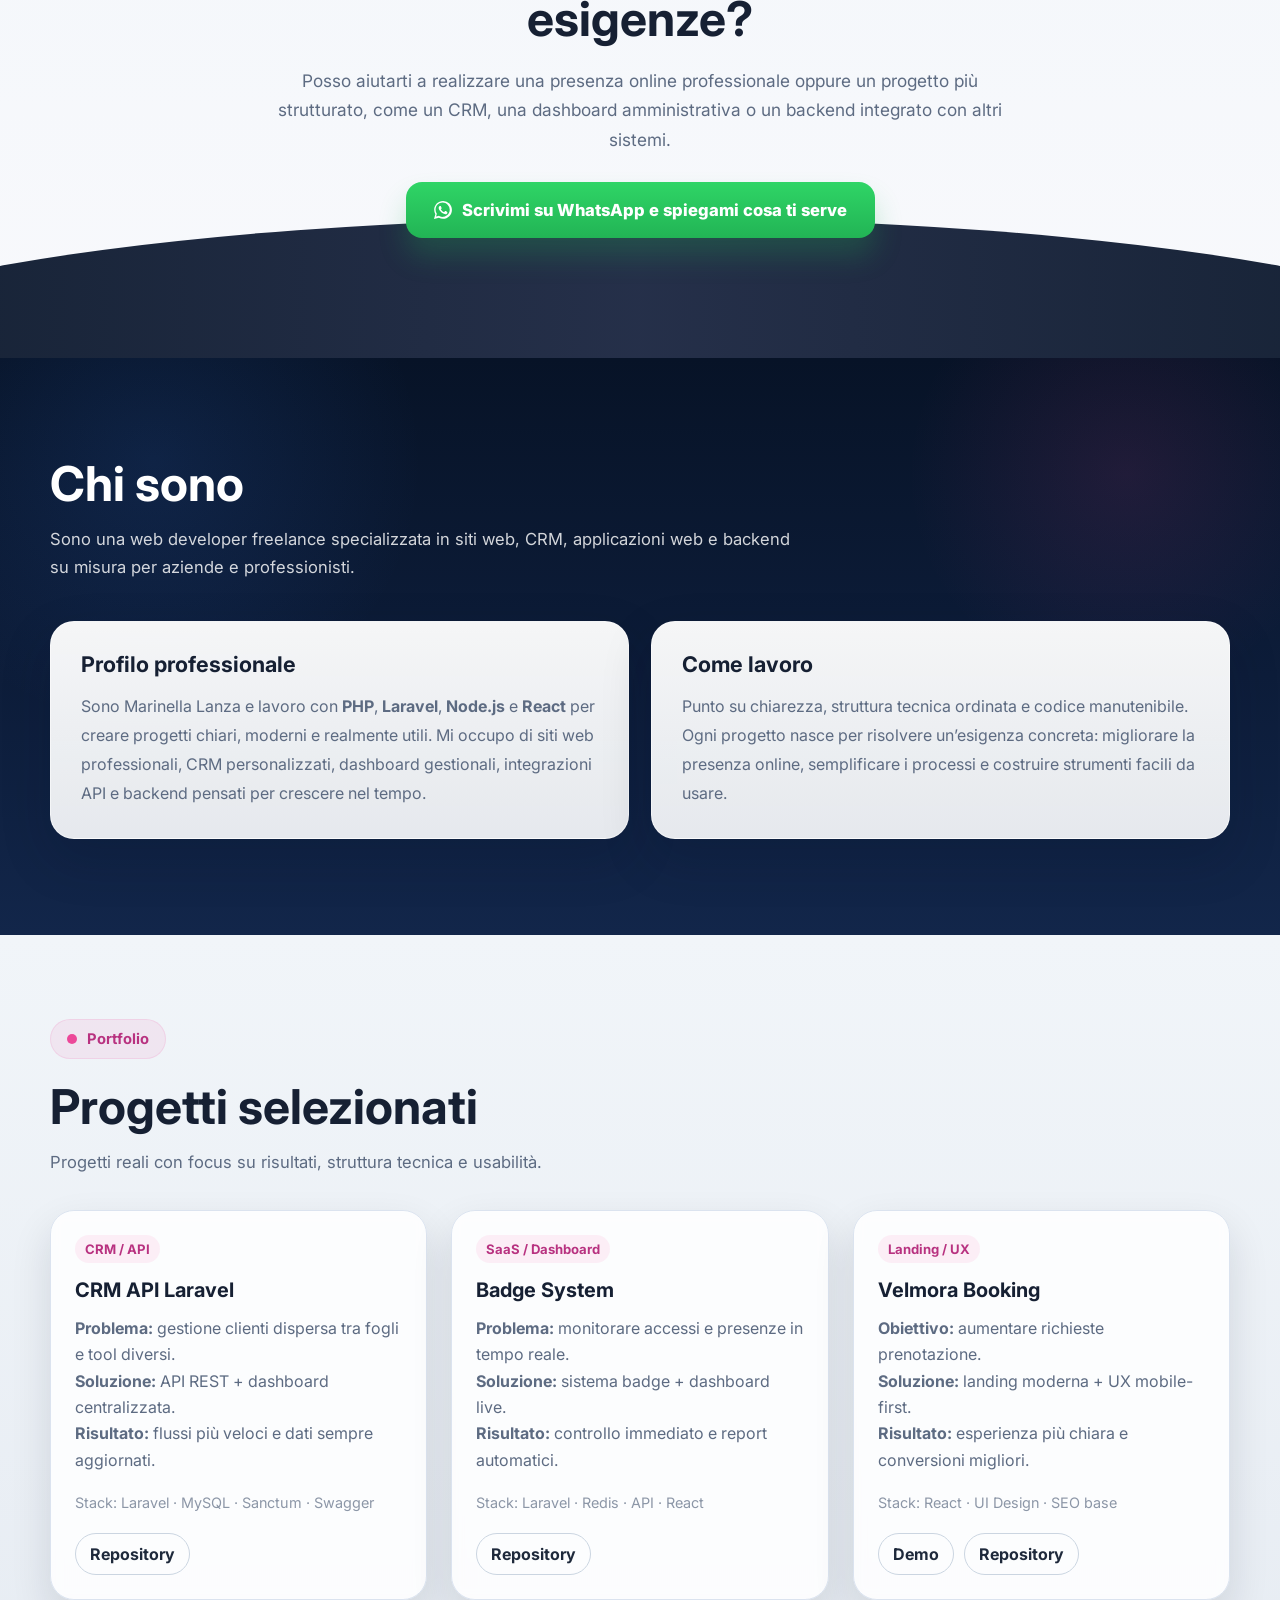
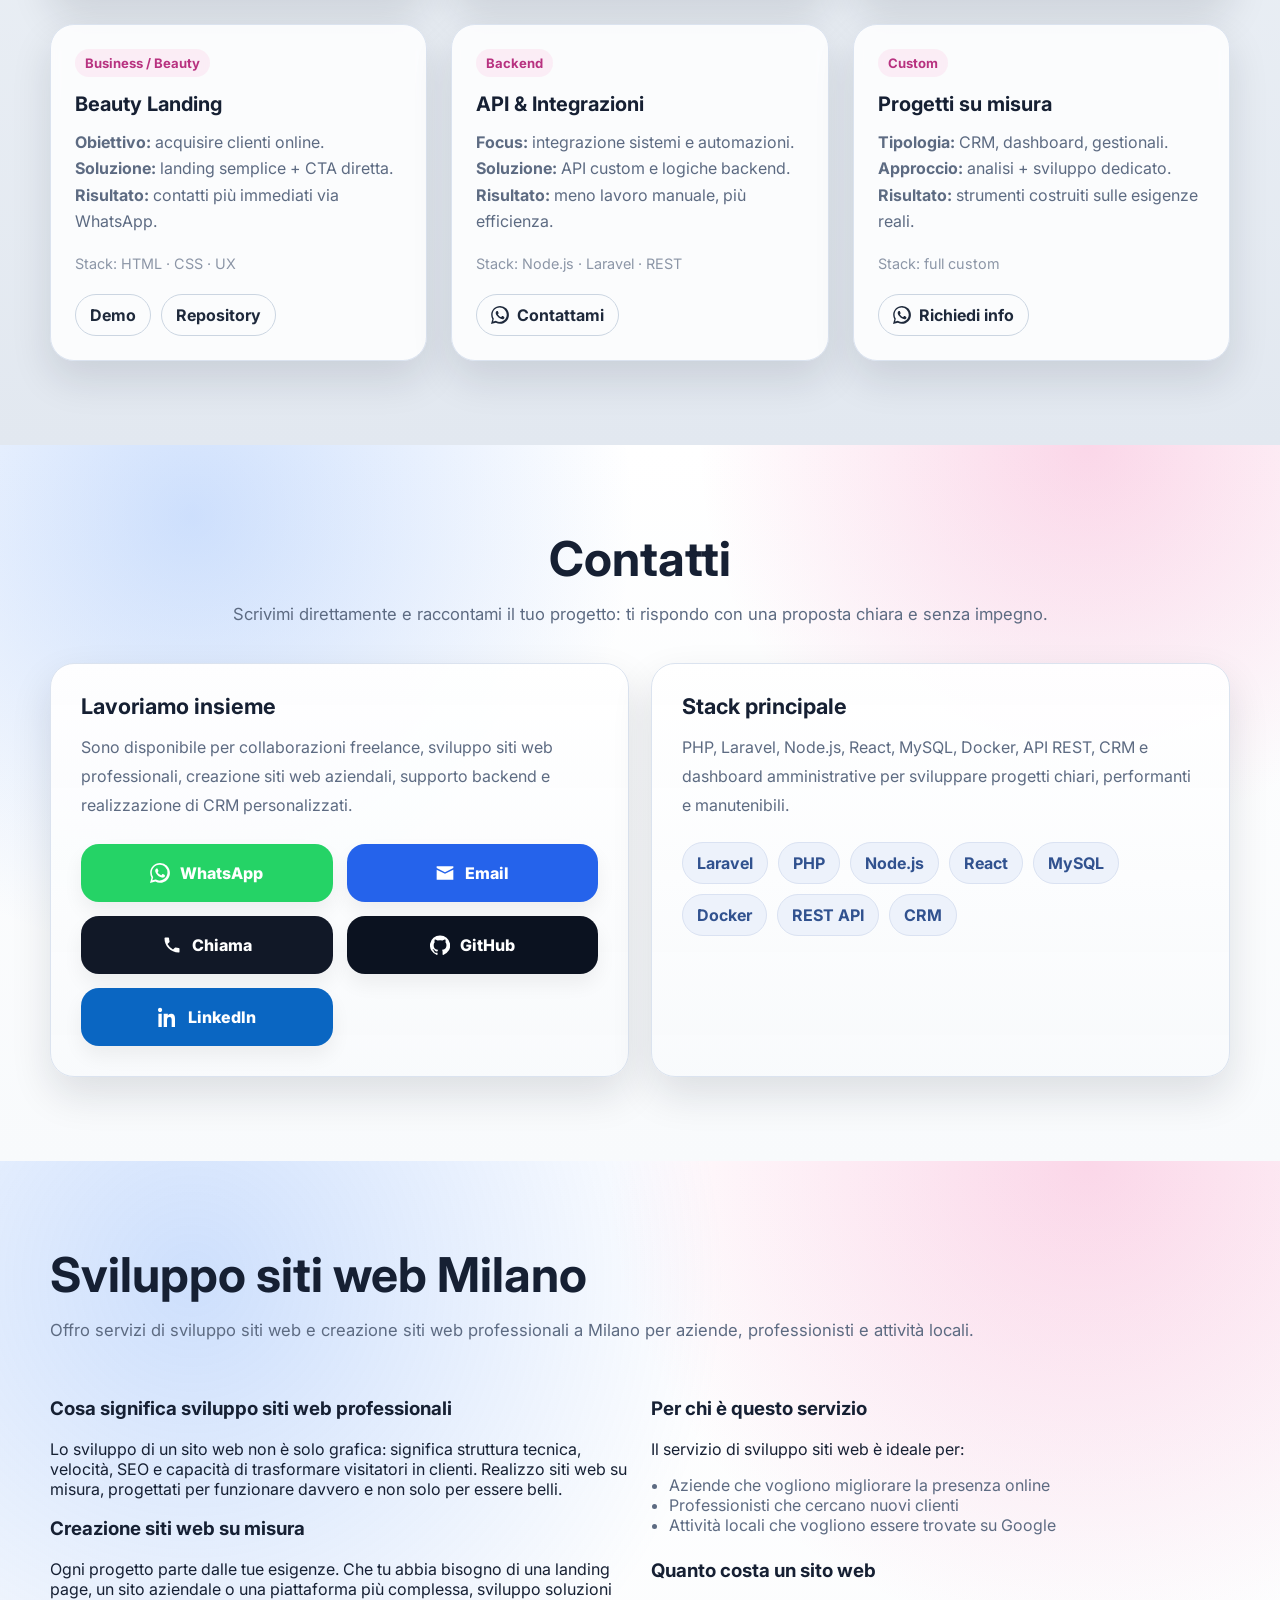
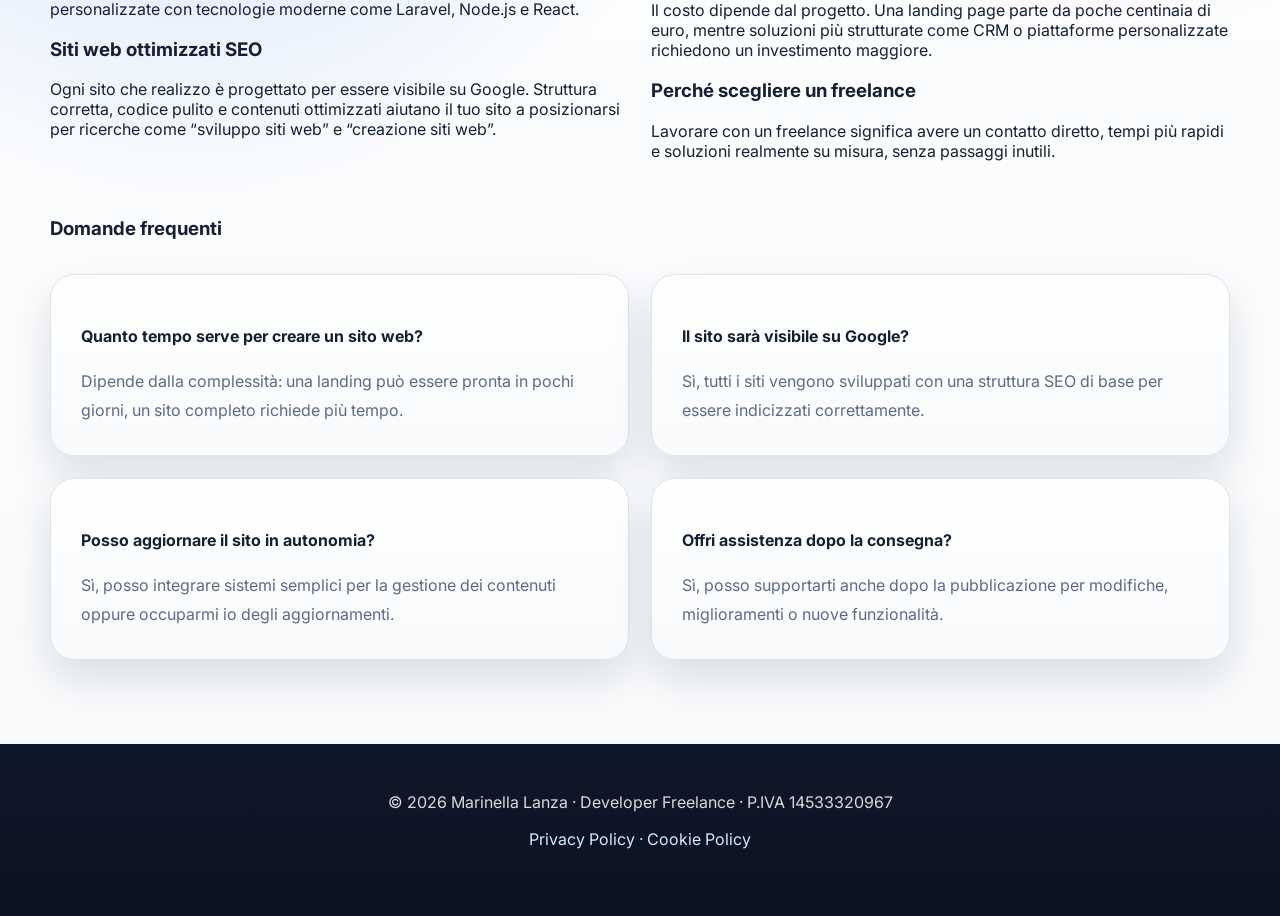
==== commit 8570f526: "Update index.html" ====
--- a/index.html
+++ b/index.html
@@ -46,6 +46,14 @@
   />
 
   <link rel="stylesheet" href="style.css" />
+  <script type="application/ld+json">
+{
+  "@context": "https://schema.org",
+  "@type": "WebSite",
+  "name": "Marinella Lanza",
+  "url": "https://mlanza683.github.io/"
+}
+</script>
 </head>
 <body>
   <header class="site-header">
--- a/style.css
+++ b/style.css
@@ -53,7 +53,7 @@
   overflow: hidden !important;
 }
 
-/* header */
+/* HEADER */
 .site-header {
   position: sticky;
   top: 0;
@@ -126,7 +126,7 @@
   flex: 0 0 auto;
 }
 
-/* buttons */
+/* BUTTONS */
 .btn {
   display: inline-flex;
   align-items: center;
@@ -192,7 +192,7 @@
   color: #fff;
 }
 
-/* hero */
+/* HERO */
 .hero {
   position: relative;
   overflow: hidden;
@@ -331,7 +331,7 @@
   font-size: .94rem;
 }
 
-/* hero mockup */
+/* HERO DEVICE */
 .hero-device {
   position: relative;
   min-height: 450px;
@@ -513,7 +513,9 @@
   margin-bottom: 10px;
 }
 
-.floating-line.short { width: 72%; }
+.floating-line.short {
+  width: 72%;
+}
 
 .floating-button {
   margin-top: 18px;
@@ -531,7 +533,7 @@
   border-radius: 50% 50% 0 0 / 100% 100% 0 0;
 }
 
-/* trust */
+/* TRUST */
 .trust-strip {
   position: relative;
   z-index: 2;
@@ -553,7 +555,7 @@
   font-weight: 700;
 }
 
-/* layout */
+/* SECTIONS */
 .pricing,
 .light-section,
 .dark-section,
@@ -658,7 +660,7 @@
   gap: 24px;
 }
 
-/* cards */
+/* CARDS */
 .pricing-card,
 .light-card,
 .glass-card,
@@ -675,7 +677,7 @@
   overflow: hidden;
 }
 
-.pricing-card h3 {
+.pricing-card h2 {
   margin: 0 0 14px;
   font-size: 1.8rem;
 }
@@ -759,9 +761,17 @@
   color: #355fae;
 }
 
+/* CTA */
 .cta-section {
-  padding: 68px 0 108px;
+  position: relative;
+  padding: 68px 0 120px;
   background: linear-gradient(180deg, var(--bg-soft) 0%, #f8f9fc 100%);
+  overflow: hidden;
+}
+
+.cta-content {
+  position: relative;
+  z-index: 2;
 }
 
 .cta-box {
@@ -781,16 +791,21 @@
   line-height: 1.7;
 }
 
-.cta-bottom-curve {
+.cta-wave {
   position: absolute;
-  left: -4%;
-  right: -4%;
-  bottom: -76px;
-  height: 170px;
-  background: linear-gradient(180deg, #192742 0%, #0f172a 100%);
-  border-radius: 50% 50% 0 0 / 100% 100% 0 0;
-}
-
+  left: 50%;
+  transform: translateX(-50%);
+  bottom: -180px;
+  width: 140%;
+  height: 320px;
+  border-radius: 50%;
+  background: linear-gradient(90deg, #081528 0%, #1a2540 50%, #081528 100%);
+  opacity: 0.95;
+  z-index: 0;
+  pointer-events: none;
+}
+
+/* ABOUT */
 .glass-card {
   background: linear-gradient(180deg, rgba(255,255,255,0.96), rgba(248,250,252,0.92));
   border: 1px solid rgba(255,255,255,0.55);
@@ -820,6 +835,7 @@
   padding: 30px;
 }
 
+/* PROJECTS */
 .project-card {
   display: flex;
   flex-direction: column;
@@ -881,10 +897,10 @@
   border: 1px solid #cbd5e1;
 }
 
-/* contact */
+/* CONTACTS */
 .contact-links {
   display: grid;
-  grid-template-columns: repeat(2, minmax(0,1fr));
+  grid-template-columns: repeat(2, minmax(0, 1fr));
   gap: 14px;
   margin-top: 24px;
 }
@@ -909,6 +925,16 @@
   box-shadow: 0 18px 30px rgba(0,0,0,0.12);
 }
 
+.contact-links .icon {
+  width: 20px;
+  height: 20px;
+}
+
+.contact-links .icon svg {
+  width: 20px;
+  height: 20px;
+}
+
 .contact-links a.whatsapp { background: #25D366; color: #fff; border: none; }
 .contact-links a.email { background: #2563eb; color: #fff; border: none; }
 .contact-links a.phone { background: #111827; color: #fff; border: none; }
@@ -931,13 +957,18 @@
   font-weight: 700;
 }
 
-.seo-section .seo-list {
+/* SEO */
+.seo-list {
   margin: 0 0 24px;
   padding-left: 18px;
   color: var(--text-body);
 }
 
-/* footer */
+.faq-head {
+  margin-top: 40px;
+}
+
+/* FOOTER */
 .site-footer {
   background: linear-gradient(180deg, #0f172a 0%, #0b1220 100%);
   color: rgba(255,255,255,.84);
@@ -954,7 +985,7 @@
   margin: 8px 0;
 }
 
-/* cookie */
+/* COOKIE */
 .cookie-banner {
   position: fixed;
   left: 14px;
@@ -992,7 +1023,7 @@
   margin-top: 16px;
 }
 
-/* mobile cta */
+/* MOBILE CTA */
 .mobile-cta {
   display: none;
 }
@@ -1034,7 +1065,6 @@
   }
 }
 
-/* mobile */
 @media (max-width: 760px) {
   .container {
     width: min(100% - 24px, var(--max));
@@ -1201,7 +1231,7 @@
     padding-bottom: 132px;
   }
 
-  .pricing-card h3,
+  .pricing-card h2,
   .section-head h2,
   .section-heading h2,
   .cta-box h2 {
@@ -1255,6 +1285,17 @@
 
   .gear {
     font-size: 3.4rem;
+  }
+
+  .cta-section {
+    padding-bottom: 90px;
+  }
+
+  .cta-wave {
+    width: 180%;
+    height: 200px;
+    bottom: -130px;
+    opacity: 0.95;
   }
 
   .project-card {
@@ -1350,142 +1391,3 @@
     color: #fff;
   }
 }
-/* LEGAL PAGES */
-
-.legal-hero {
-  position: relative;
-  overflow: hidden;
-  padding: 84px 0 56px;
-  color: #fff;
-  background:
-    radial-gradient(circle at 18% 18%, rgba(236,72,153,0.14), transparent 24%),
-    radial-gradient(circle at 82% 16%, rgba(251,146,60,0.10), transparent 22%),
-    linear-gradient(135deg, #0b1220 0%, #111a2e 48%, #1a2540 100%);
-}
-
-.legal-hero-inner {
-  position: relative;
-  z-index: 1;
-}
-
-.legal-eyebrow {
-  display: inline-flex;
-  align-items: center;
-  padding: 9px 14px;
-  border-radius: 999px;
-  background: rgba(255,255,255,0.08);
-  border: 1px solid rgba(255,255,255,0.10);
-  color: rgba(255,255,255,0.92);
-  font-size: 0.88rem;
-  font-weight: 700;
-  margin-bottom: 16px;
-}
-
-.legal-hero h1 {
-  margin: 0 0 12px;
-  font-size: clamp(2.3rem, 4vw, 3.4rem);
-  line-height: 1.05;
-  letter-spacing: -0.04em;
-}
-
-.legal-hero p {
-  margin: 0;
-  max-width: 760px;
-  color: rgba(255,255,255,0.82);
-  font-size: 1.04rem;
-  line-height: 1.7;
-}
-
-.legal-page {
-  padding: 56px 0 84px;
-  background: linear-gradient(180deg, #f8fafc 0%, #eef3f9 100%);
-}
-
-.legal-container {
-  max-width: 920px;
-}
-
-.legal-block {
-  background: linear-gradient(180deg, rgba(255,255,255,0.98), rgba(248,250,252,0.94));
-  border: 1px solid #dbe3ef;
-  border-radius: 22px;
-  padding: 26px 24px;
-  box-shadow: 0 18px 40px rgba(16, 24, 40, 0.08);
-  margin-bottom: 18px;
-}
-
-.legal-block h2 {
-  margin: 0 0 12px;
-  color: #0f172a;
-  font-size: 1.28rem;
-  line-height: 1.25;
-}
-
-.legal-block p,
-.legal-block li {
-  color: #5d6b82;
-  line-height: 1.75;
-  font-size: 1rem;
-}
-
-.legal-block ul {
-  margin: 0;
-  padding-left: 20px;
-}
-
-.legal-block a {
-  color: #2563eb;
-  font-weight: 600;
-}
-
-.legal-back {
-  margin-top: 28px;
-  display: flex;
-  justify-content: center;
-}
-
-.legal-footer {
-  padding-bottom: 40px;
-}
-
-@media (max-width: 760px) {
-  .legal-hero {
-    padding: 64px 0 40px;
-  }
-
-  .legal-hero h1 {
-    font-size: 2rem;
-  }
-
-  .legal-hero p {
-    font-size: 0.98rem;
-  }
-
-  .legal-page {
-    padding: 40px 0 56px;
-  }
-
-  .legal-block {
-    padding: 20px 16px;
-    border-radius: 18px;
-  }
-
-  .legal-block h2 {
-    font-size: 1.12rem;
-  }
-
-  .legal-block p,
-  .legal-block li {
-    font-size: 0.96rem;
-  }
-
-  .legal-back .btn {
-    width: 100%;
-  }
-}
-.legal-block h3 {
-  margin: 18px 0 8px;
-  color: #0f172a;
-  font-size: 1.02rem;
-  line-height: 1.35;
-}
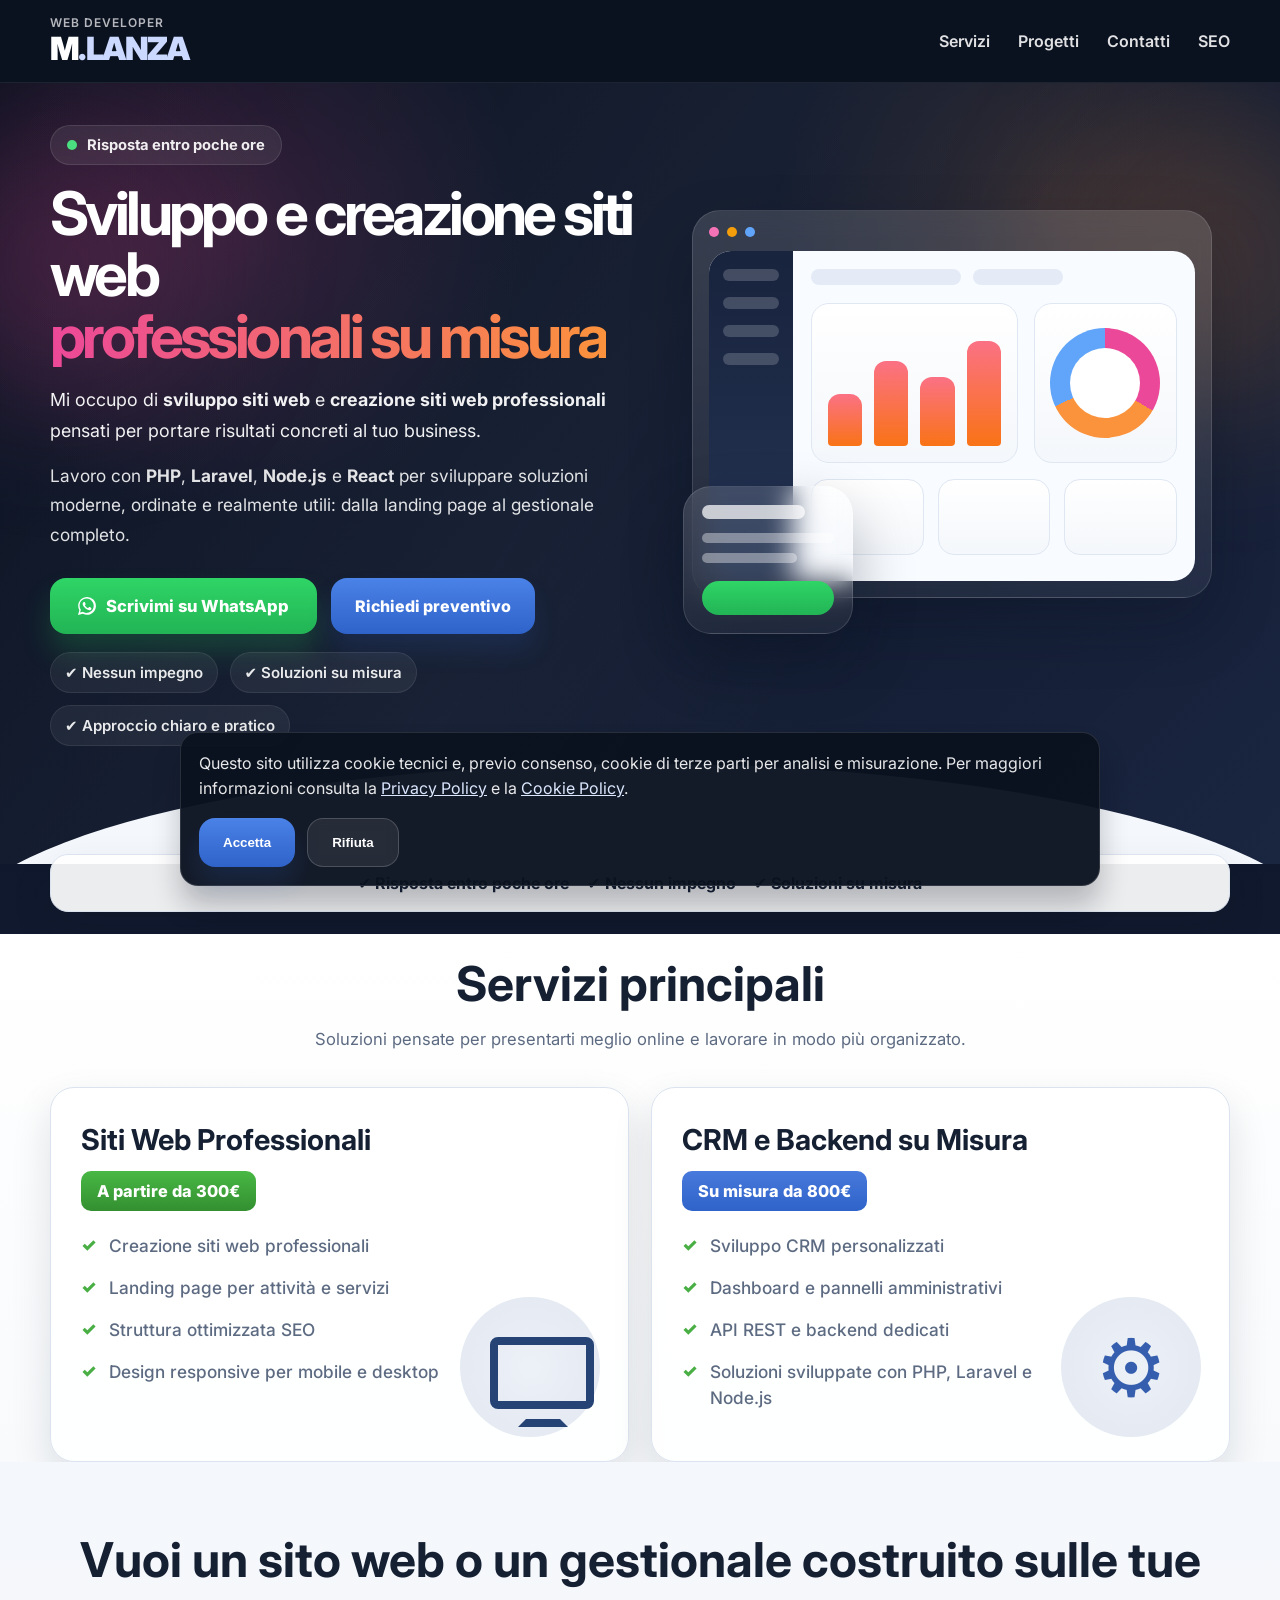
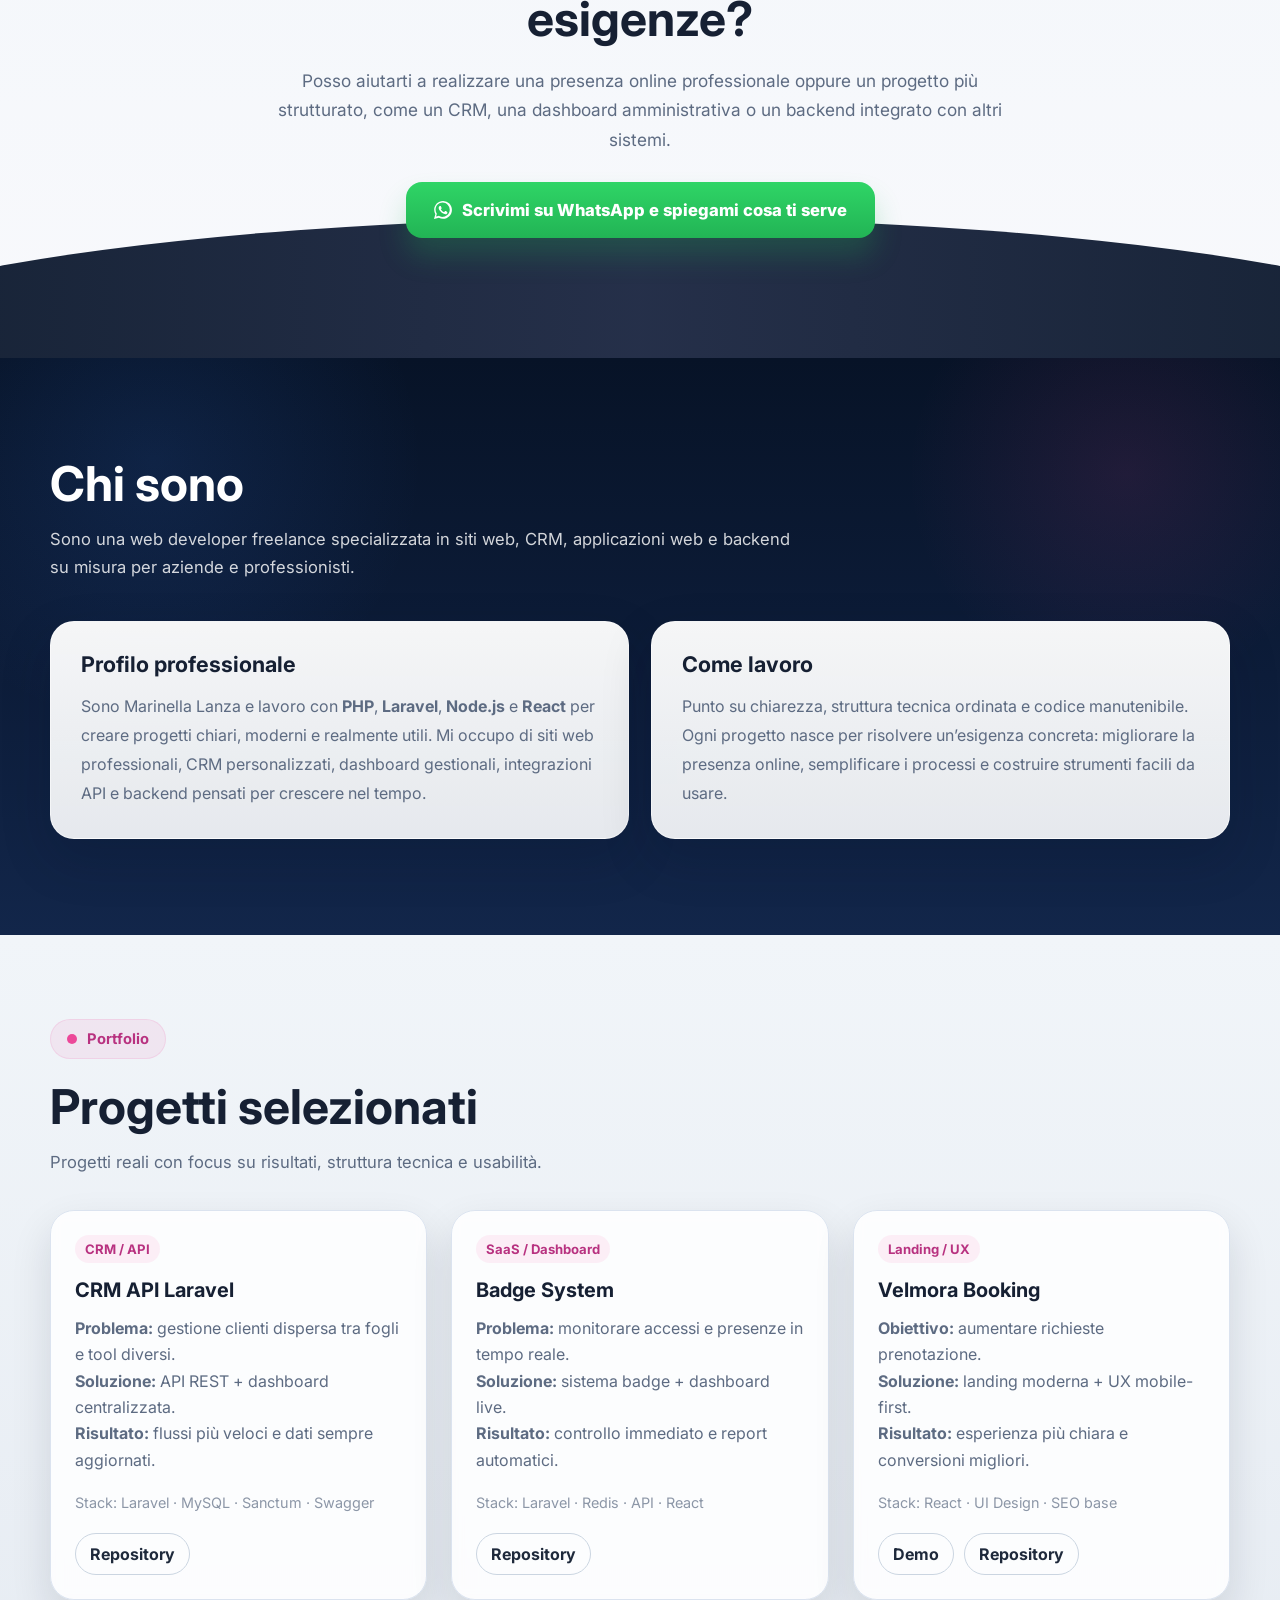
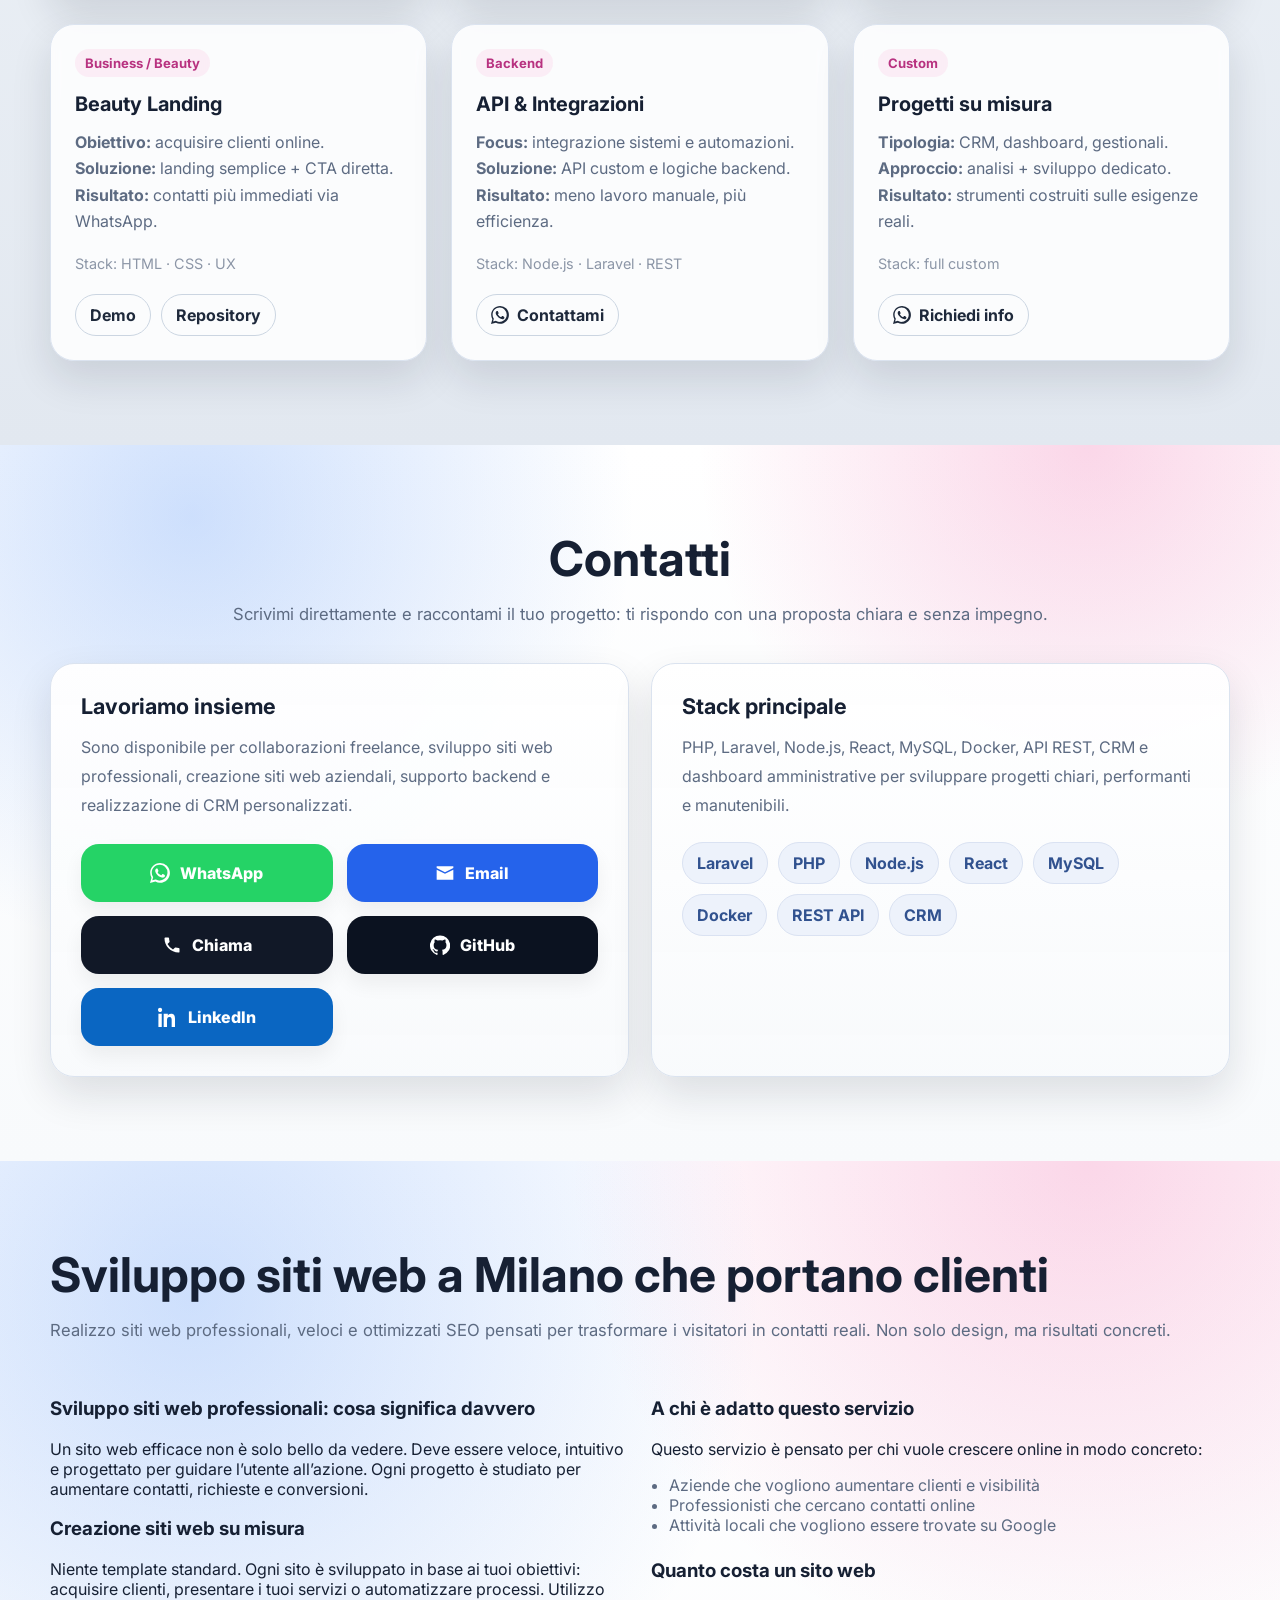
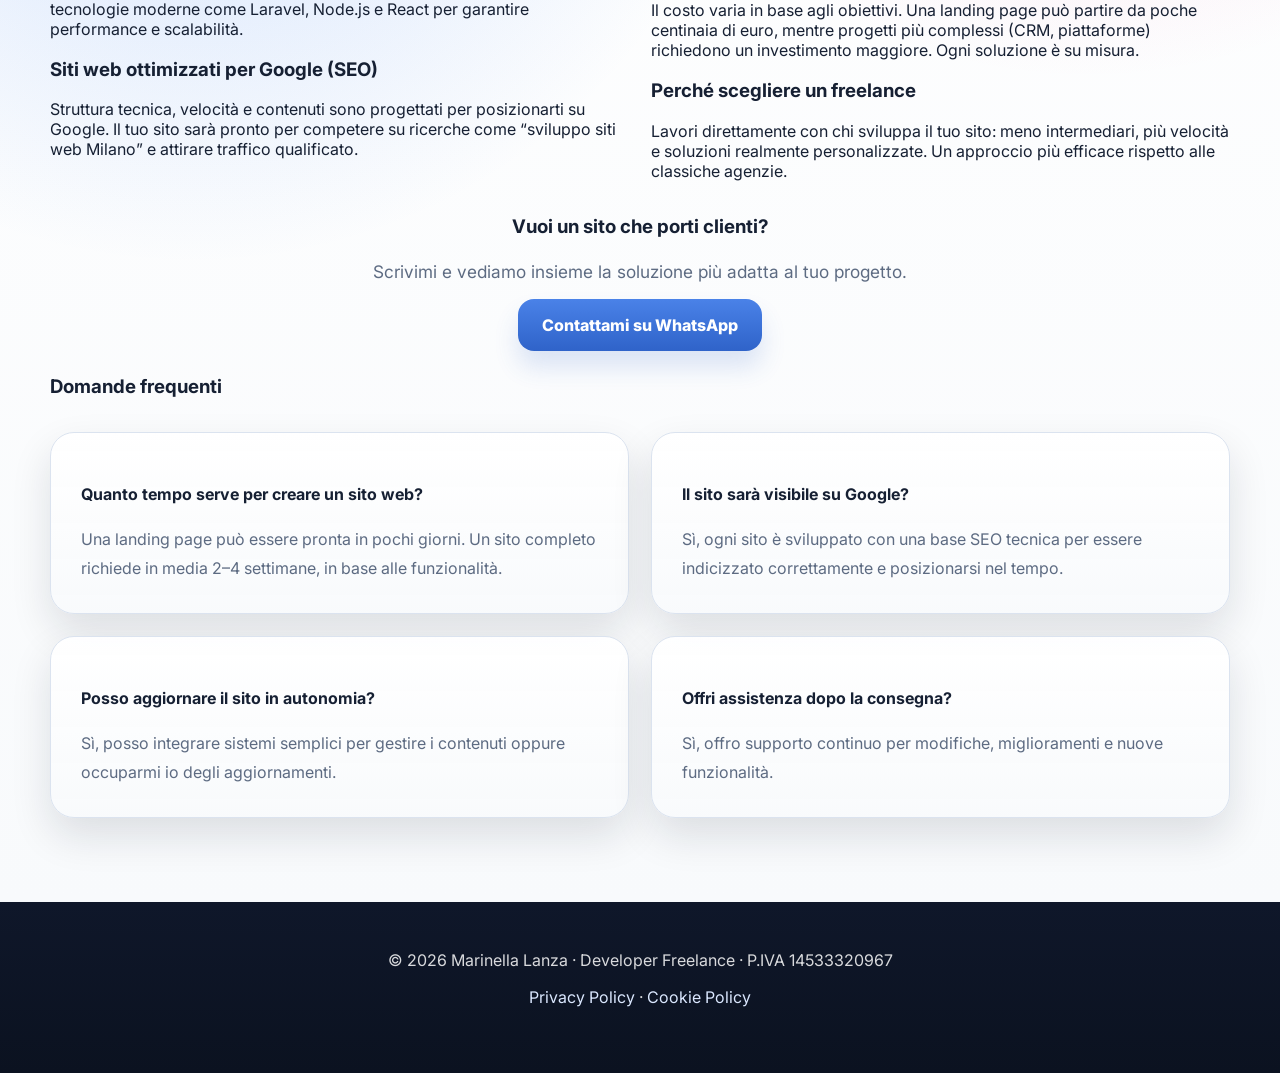
==== commit da61e620: "Update index.html" ====
--- a/index.html
+++ b/index.html
@@ -452,68 +452,106 @@
     </section>
 
     <section class="light-section seo-section" id="sviluppo-siti-web">
-      <div class="container">
-        <div class="section-head">
-          <h2>Sviluppo siti web Milano</h2>
-          <p>Offro servizi di sviluppo siti web e creazione siti web professionali a Milano per aziende, professionisti e attività locali.</p>
-        </div>
-
-        <div class="grid two">
-          <div>
-            <h3>Cosa significa sviluppo siti web professionali</h3>
-            <p>Lo sviluppo di un sito web non è solo grafica: significa struttura tecnica, velocità, SEO e capacità di trasformare visitatori in clienti. Realizzo siti web su misura, progettati per funzionare davvero e non solo per essere belli.</p>
-
-            <h3>Creazione siti web su misura</h3>
-            <p>Ogni progetto parte dalle tue esigenze. Che tu abbia bisogno di una landing page, un sito aziendale o una piattaforma più complessa, sviluppo soluzioni personalizzate con tecnologie moderne come Laravel, Node.js e React.</p>
-
-            <h3>Siti web ottimizzati SEO</h3>
-            <p>Ogni sito che realizzo è progettato per essere visibile su Google. Struttura corretta, codice pulito e contenuti ottimizzati aiutano il tuo sito a posizionarsi per ricerche come “sviluppo siti web” e “creazione siti web”.</p>
-          </div>
-
-          <div>
-            <h3>Per chi è questo servizio</h3>
-            <p>Il servizio di sviluppo siti web è ideale per:</p>
-            <ul class="seo-list">
-              <li>Aziende che vogliono migliorare la presenza online</li>
-              <li>Professionisti che cercano nuovi clienti</li>
-              <li>Attività locali che vogliono essere trovate su Google</li>
-            </ul>
-
-            <h3>Quanto costa un sito web</h3>
-            <p>Il costo dipende dal progetto. Una landing page parte da poche centinaia di euro, mentre soluzioni più strutturate come CRM o piattaforme personalizzate richiedono un investimento maggiore.</p>
-
-            <h3>Perché scegliere un freelance</h3>
-            <p>Lavorare con un freelance significa avere un contatto diretto, tempi più rapidi e soluzioni realmente su misura, senza passaggi inutili.</p>
-          </div>
-        </div>
-
-        <div class="section-head faq-head">
-          <h3>Domande frequenti</h3>
-        </div>
-
-        <div class="grid two">
-          <div class="light-card">
-            <h4>Quanto tempo serve per creare un sito web?</h4>
-            <p>Dipende dalla complessità: una landing può essere pronta in pochi giorni, un sito completo richiede più tempo.</p>
-          </div>
-
-          <div class="light-card">
-            <h4>Il sito sarà visibile su Google?</h4>
-            <p>Sì, tutti i siti vengono sviluppati con una struttura SEO di base per essere indicizzati correttamente.</p>
-          </div>
-
-          <div class="light-card">
-            <h4>Posso aggiornare il sito in autonomia?</h4>
-            <p>Sì, posso integrare sistemi semplici per la gestione dei contenuti oppure occuparmi io degli aggiornamenti.</p>
-          </div>
-
-          <div class="light-card">
-            <h4>Offri assistenza dopo la consegna?</h4>
-            <p>Sì, posso supportarti anche dopo la pubblicazione per modifiche, miglioramenti o nuove funzionalità.</p>
-          </div>
-        </div>
-      </div>
-    </section>
+  <div class="container">
+
+    <div class="section-head">
+      <h2>Sviluppo siti web a Milano che portano clienti</h2>
+      <p>
+        Realizzo siti web professionali, veloci e ottimizzati SEO pensati per trasformare i visitatori in contatti reali.
+        Non solo design, ma risultati concreti.
+      </p>
+    </div>
+
+    <div class="grid two">
+      <div>
+        <h3>Sviluppo siti web professionali: cosa significa davvero</h3>
+        <p>
+          Un sito web efficace non è solo bello da vedere. Deve essere veloce, intuitivo e progettato per guidare l’utente all’azione.
+          Ogni progetto è studiato per aumentare contatti, richieste e conversioni.
+        </p>
+
+        <h3>Creazione siti web su misura</h3>
+        <p>
+          Niente template standard. Ogni sito è sviluppato in base ai tuoi obiettivi: acquisire clienti, presentare i tuoi servizi
+          o automatizzare processi. Utilizzo tecnologie moderne come Laravel, Node.js e React per garantire performance e scalabilità.
+        </p>
+
+        <h3>Siti web ottimizzati per Google (SEO)</h3>
+        <p>
+          Struttura tecnica, velocità e contenuti sono progettati per posizionarti su Google.
+          Il tuo sito sarà pronto per competere su ricerche come “sviluppo siti web Milano” e attirare traffico qualificato.
+        </p>
+      </div>
+
+      <div>
+        <h3>A chi è adatto questo servizio</h3>
+        <p>Questo servizio è pensato per chi vuole crescere online in modo concreto:</p>
+        <ul class="seo-list">
+          <li>Aziende che vogliono aumentare clienti e visibilità</li>
+          <li>Professionisti che cercano contatti online</li>
+          <li>Attività locali che vogliono essere trovate su Google</li>
+        </ul>
+
+        <h3>Quanto costa un sito web</h3>
+        <p>
+          Il costo varia in base agli obiettivi. Una landing page può partire da poche centinaia di euro,
+          mentre progetti più complessi (CRM, piattaforme) richiedono un investimento maggiore.
+          Ogni soluzione è su misura.
+        </p>
+
+        <h3>Perché scegliere un freelance</h3>
+        <p>
+          Lavori direttamente con chi sviluppa il tuo sito: meno intermediari, più velocità e soluzioni realmente personalizzate.
+          Un approccio più efficace rispetto alle classiche agenzie.
+        </p>
+      </div>
+    </div>
+
+    <div class="cta-box">
+      <h3>Vuoi un sito che porti clienti?</h3>
+      <p>Scrivimi e vediamo insieme la soluzione più adatta al tuo progetto.</p>
+      <a href="https://wa.me/393491031575" target="_blank" class="btn-primary">
+        Contattami su WhatsApp
+      </a>
+    </div>
+
+    <div class="section-head faq-head">
+      <h3>Domande frequenti</h3>
+    </div>
+
+    <div class="grid two">
+      <div class="light-card">
+        <h4>Quanto tempo serve per creare un sito web?</h4>
+        <p>
+          Una landing page può essere pronta in pochi giorni. Un sito completo richiede in media 2–4 settimane,
+          in base alle funzionalità.
+        </p>
+      </div>
+
+      <div class="light-card">
+        <h4>Il sito sarà visibile su Google?</h4>
+        <p>
+          Sì, ogni sito è sviluppato con una base SEO tecnica per essere indicizzato correttamente e posizionarsi nel tempo.
+        </p>
+      </div>
+
+      <div class="light-card">
+        <h4>Posso aggiornare il sito in autonomia?</h4>
+        <p>
+          Sì, posso integrare sistemi semplici per gestire i contenuti oppure occuparmi io degli aggiornamenti.
+        </p>
+      </div>
+
+      <div class="light-card">
+        <h4>Offri assistenza dopo la consegna?</h4>
+        <p>
+          Sì, offro supporto continuo per modifiche, miglioramenti e nuove funzionalità.
+        </p>
+      </div>
+    </div>
+
+  </div>
+</section>
   </main>
 
   <footer class="site-footer">
